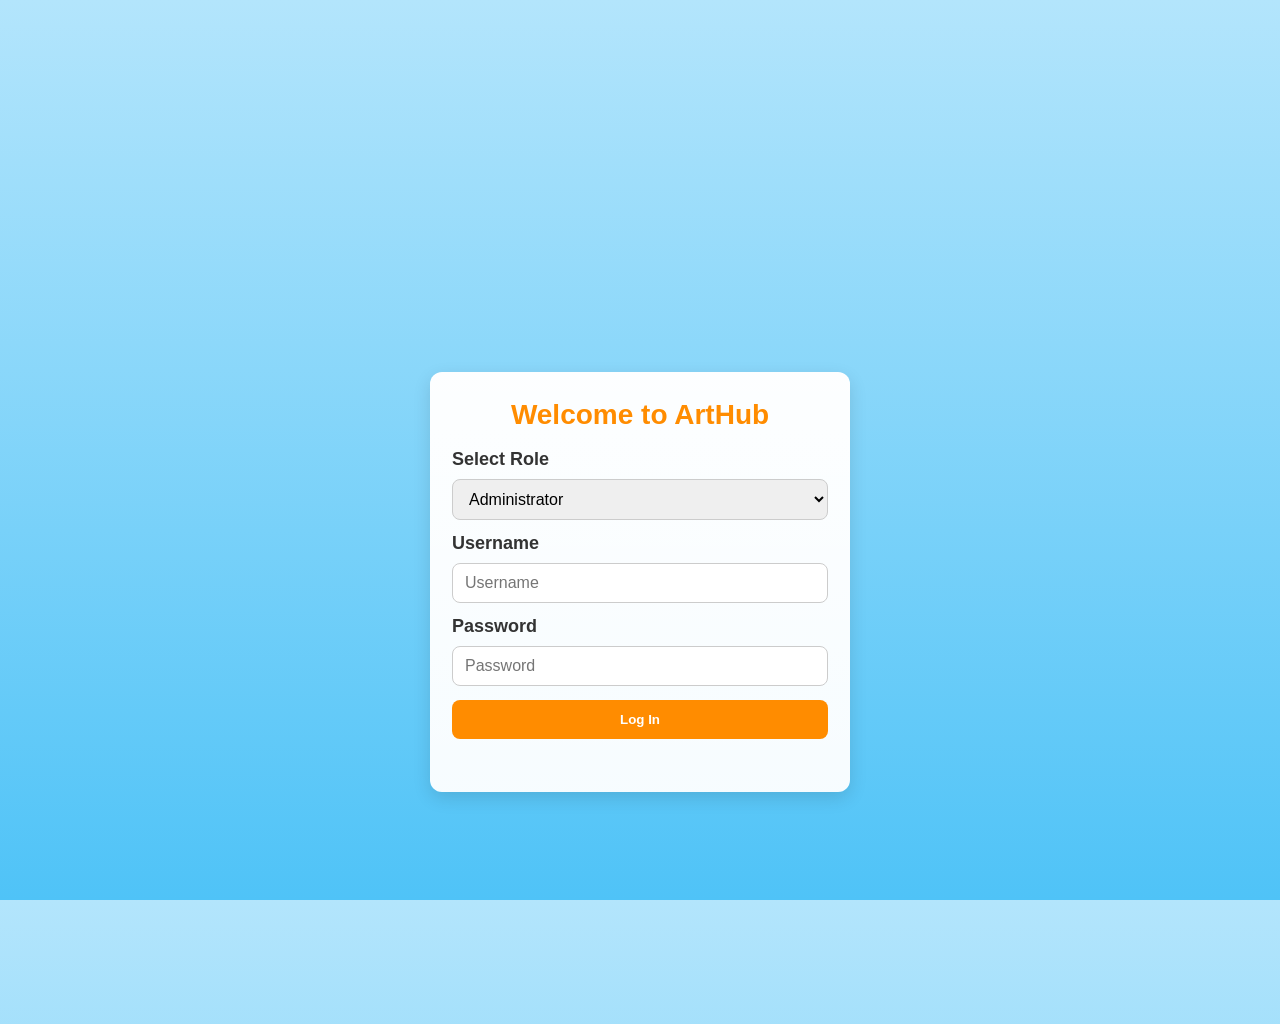
==== index.html @ e92079c1 "Add files via upload" ====
<!DOCTYPE html>
<html lang="en">
<head>
  <meta charset="utf-8" />
  <meta name="viewport" content="width=device-width, initial-scale=1" />
  <title>ArtHub</title>
  <style>
    :root{
      --primary-color: darkorange;
      --accent-color: #4fc3f7;
      --bg-top: #b3e5fc;
      --bg-bottom: #4fc3f7;
      --card-start: #e1f5fe;
      --card-end: #b3e5fc;
      --text-color: #333;
      --max-width: 1200px;
    }


    * { box-sizing: border-box; margin: 0; padding: 0; font-family: Arial, Helvetica, sans-serif; }
    html, body { height: 100%; }
    body {
      font-size: 18px;
      line-height: 1.5;
      color: var(--text-color);
      background: linear-gradient(to bottom, var(--bg-top), var(--bg-bottom));
      -webkit-font-smoothing: antialiased;
      -moz-osx-font-smoothing: grayscale;
      transition: background 0.25s ease;
      padding-top: 140px; 
    }

    .full-padding-wrapper {
      min-height: calc(100vh - 140px);
      width: 100vw;
      box-sizing: border-box;
      padding: 6vh 2vw;
      display: flex;
      justify-content: center;
      align-items: flex-start;
      overflow-x: hidden;
      margin: 0;
    }

    .container { width: 100%; max-width: none; margin: 0 auto; padding: 8px 6px; display:flex; flex-direction:column; gap:20px; }

    .top-navbar {
      position: fixed;
      top: 0;
      left: 0;
      width: 100%;
      background-color: #fff;
      display:flex;
      justify-content:space-between;
      align-items:center;
      padding:12px 24px;
      box-shadow: 0 2px 6px rgba(0,0,0,0.08);
      z-index: 1100;
    }
    .nav-left, .nav-right { display:flex; align-items:center; gap:18px; }
    .nav-left a, .nav-right button, .nav-right a {
      text-decoration:none;
      color: var(--text-color);
      font-weight:600;
      background:transparent;
      border:none;
      cursor:pointer;
    }
    .nav-center-badge {
      position:absolute;
      left:50%;
      transform: translateX(-50%);
      background-color: var(--primary-color);
      color:#fff;
      padding:8px 18px;
      border-radius:8px;
      font-weight:700;
      pointer-events:none;
      z-index:1110;
    }

    #loginPage { width:100%; min-height: calc(100vh - 140px); display:flex; justify-content:center; align-items:center; padding:20px; }
    #loginCard {
      width:100%; max-width:420px;
      background: linear-gradient(180deg, rgba(255,255,255,0.98), rgba(255,255,255,0.95));
      border-radius:12px; padding:22px; box-shadow: 0 6px 18px rgba(0,0,0,0.12);
      color: var(--text-color);
    }
    #loginCard h1 { font-size:28px; color:var(--primary-color); margin-bottom:10px; text-align:center; }
    #loginCard label { display:block; margin-top:10px; font-weight:600; }
    #loginCard input, #loginCard select {
      width:100%; padding:10px 12px; margin-top:6px; border-radius:8px; border:1px solid #ccc; font-size:16px;
    }
    #loginCard button {
      width:100%; margin-top:14px; padding:12px; background:var(--primary-color); color:#fff; border:none; border-radius:8px; font-weight:700; cursor:pointer;
    }
    #loginMessage { margin-top:10px; font-weight:600; text-align:center; min-height:1.2em; color:#b00020; }

    .card {
      background: linear-gradient(180deg, var(--card-start), var(--card-end));
      border-radius:10px; padding:18px; box-shadow: 0 4px 12px rgba(0,0,0,0.08);
      width: 100%;
      max-width: 100%;
    }
    .card h1, .card h2 { color: var(--primary-color); margin-bottom:10px; }
    .card img { width:100%; border-radius:8px; display:block; margin:10px 0; }

    .art-item { display:flex; gap:20px; align-items:flex-start; margin-bottom:24px; }
    .art-item img { width:250px; height:250px; object-fit:cover; border-radius:10px; }
    .art-description { flex:1; font-size:18px; }

    .responsive-gallery { display:flex; flex-wrap:wrap; gap:10px; justify-content:center; }
    .responsive-gallery img { width:200px; height:200px; object-fit:cover; border-radius:10px; }

    .art-feedback { margin-top:12px; text-align:left; }
    .feedback-buttons { display:flex; gap:10px; margin-bottom:10px; }
    .feedback-buttons button {
      padding:8px 12px; border-radius:8px; border:none; background:var(--primary-color); color:#fff; cursor:pointer; font-weight:700;
    }

    .comments-section { display:flex; flex-direction:column; gap:8px; margin-top:6px; }
    .comment-row { display:flex; gap:8px; align-items:center; flex-wrap:wrap; }
    .comment-row .comment-input { flex:1 1 320px; min-width:160px; padding:8px 10px; border-radius:6px; border:1px solid #ccc; font-size:16px; }
    .comment-row .add-comment-btn { flex:0 0 auto; padding:8px 12px; border-radius:6px; border:none; background:var(--primary-color); color:#fff; font-weight:700; cursor:pointer; height:40px; display:inline-flex; align-items:center; justify-content:center; }

    .comment-list { margin-top:6px; display:flex; flex-direction:column; gap:8px; list-style:none; padding-left:0; }

    .reply-list { margin-top:6px; margin-left:0; list-style:none; padding-left:0; display:flex; flex-direction:column; gap:6px; }

    .comment-container, .reply-container { background: rgba(255,255,255,0.95); padding:8px 10px; border-radius:8px; box-shadow:0 1px 3px rgba(0,0,0,0.04); display:flex; gap:8px; align-items:flex-start; justify-content:space-between; }
    .comment-container .meta, .reply-container .meta { color:#666; font-size:13px; margin-bottom:6px; display:block; }
    .comment-container .body, .reply-container .body { flex:1; word-break:break-word; }

    .reply-input-container { display:flex; gap:8px; margin-top:8px; align-items:center; }
    .reply-input-container input { flex:1; padding:8px 10px; border-radius:6px; border:1px solid #ccc; }
    .reply-input-container .post-reply-btn { padding:8px 10px; border-radius:6px; background:var(--primary-color); color:#fff; border:none; cursor:pointer; }

    .reply-container .reply-btn { display:none !important; }

    .comment-container { display:flex; flex-direction:column; align-items:flex-start; gap:6px; }
    .comment-container .body { margin:0; color:#222; }
    .comment-container .reply-btn { align-self:flex-start; margin-top:4px; padding:6px 10px; border-radius:6px; background:transparent; color:var(--primary-color); border:1px solid rgba(0,0,0,0.06); cursor:pointer; font-weight:600; }


    .art-description p { margin: 0 0 8px 0; color: #444; line-height: 1.45; }
    .art-desc-text { min-height: 6.5em;  display:block; }

    #searchResults { display:grid; grid-template-columns: repeat(auto-fill, minmax(180px, 1fr)); gap:12px; width:100%; margin-top:12px; }
    #searchResults .result-card { background:#fff; padding:8px; border-radius:8px; box-shadow:0 2px 8px rgba(0,0,0,0.06); text-align:center; }
    #searchResults .result-card img { width:100%; height:120px; object-fit:cover; border-radius:6px; display:block; margin-bottom:8px; }

    .modal { display:none; position:fixed; z-index:1200; left:0; top:0; width:100%; height:100%; background: rgba(0,0,0,0.6); justify-content:center; align-items:center; padding:20px; }
    .modal.open { display:flex; }
    .modal-content { width:100%; max-width:920px; max-height:90vh; border-radius:10px; overflow:auto; background:#fff; padding:18px; box-shadow:0 8px 30px rgba(0,0,0,0.2); }
    .modal-header { display:flex; gap:12px; align-items:center; justify-content:space-between; }
    .modal-close { background:transparent; border:none; font-size:20px; cursor:pointer; color:#666; }

    .drawer-btn { background: var(--primary-color); color:#fff; border:none; padding:10px 14px; border-radius:50px; cursor:pointer; font-size:16px; display:inline-flex; align-items:center; gap:8px; }
    .drawer { position:fixed; top:0; right:-320px; width:300px; height:100vh; background:#fff; box-shadow:-2px 0 12px rgba(0,0,0,0.12); padding:18px; transition:right 0.35s ease; z-index:1150; display:flex; flex-direction:column; gap:12px; }
    .drawer.open { right:0; }
    .drawer h3 { color:var(--primary-color); margin-bottom:6px; }
    .close-drawer { align-self:flex-end; background:transparent; border:none; font-size:20px; cursor:pointer; color:#666; }

    #artistOverlay { display:none; position:fixed; z-index:1190; left:0; top:0; width:100%; height:100%; background: rgba(0,0,0,0.6); justify-content:center; align-items:center; padding:20px; }
    #artistOverlay.open { display:flex; }
    #randomNames { background:#fff; padding:18px; border-radius:10px; width:100%; max-width:520px; max-height:80vh; overflow:auto; list-style:none; }
    #randomNames li { padding:8px 10px; border-radius:6px; cursor:pointer; margin-bottom:6px; border:1px solid #eee; display:flex; gap:10px; align-items:center; justify-content:space-between; }
    #randomNames li:hover { background:#f7f7f7; }
    #randomNames li .artist-name { color:var(--primary-color); font-weight:700; text-decoration:underline; cursor:pointer; background:transparent; border:none; padding:0; }

    #artistProfile { display:none; position:fixed; z-index:1210; left:0; top:0; width:100%; height:100%; background: rgba(0,0,0,0.6); justify-content:center; align-items:center; padding:20px; }
    #artistProfile.open { display:flex; }
    .artist-card { background:#fff; padding:18px; border-radius:10px; max-width:720px; width:100%; display:flex; gap:16px; align-items:flex-start; }
    .artist-card img { width:160px; height:160px; object-fit:cover; border-radius:8px; }
    .artist-info { flex:1; }
    .artist-info h3 { margin-bottom:6px; color:var(--primary-color); }
    .artist-info p { margin-bottom:6px; color:#444; }
    .artist-actions { margin-top:8px; display:flex; gap:8px; flex-wrap:wrap; }
    .artist-actions a { display:inline-block; padding:8px 12px; border-radius:8px; background:var(--primary-color); color:#fff; text-decoration:none; font-weight:700; }

    .sr-only { position:absolute; left:-10000px; top:auto; width:1px; height:1px; overflow:hidden; }

    #contact { display: block; max-width: 720px; margin: 18px auto; padding: 18px; background: linear-gradient(180deg, rgba(255,255,255,0.95), rgba(255,255,255,0.9)); border-radius: 10px; box-shadow: 0 6px 18px rgba(0,0,0,0.06); }
    #contact aside { padding: 6px 8px; }
    #contact h3 { color: var(--primary-color); margin-bottom: 10px; }
    #contact form input[type="text"], #contact form input[type="email"], #contact form textarea { width: 100%; padding: 10px 12px; border-radius: 8px; border: 1px solid #ccc; margin-bottom: 10px; font-size: 16px; resize: vertical; background: #fff; }
    #contact form textarea { min-height: 120px; }
    #contact form input:focus, #contact form textarea:focus { outline: none; border-color: var(--accent-color); box-shadow: 0 0 0 3px rgba(79,195,247,0.12); }
    #contact form button[type="submit"] { background: var(--primary-color); color: #fff; border: none; padding: 10px 14px; border-radius: 8px; cursor: pointer; font-weight: 700; }

    #postArtwork { margin-top: 20px; padding: 20px; background: linear-gradient(180deg, rgba(255,255,255,0.95), rgba(255,255,255,0.9)); border-radius: 12px; box-shadow: 0 4px 12px rgba(0,0,0,0.08); }
    #postArtwork h2 { color: var(--primary-color); margin-bottom: 12px; font-size: 22px; font-weight: 700; }
    #postForm { display: flex; flex-direction: column; gap: 14px; }
    #postForm label { font-weight: 600; color: var(--text-color); }
    #postForm input[type="text"], #postForm input[type="file"], #postForm textarea { width: 100%; padding: 10px 12px; border-radius: 8px; border: 1px solid #ccc; font-size: 16px; background: #fff; transition: border-color 0.2s ease, box-shadow 0.2s ease; }
    #postForm textarea { resize: vertical; min-height: 100px; }
    #postForm input:focus, #postForm textarea:focus { outline: none; border-color: var(--accent-color); box-shadow: 0 0 0 3px rgba(79,195,247,0.15); }
    #postForm button[type="submit"] { align-self: flex-start; background: var(--primary-color); color: #fff; border: none; padding: 10px 18px; border-radius: 8px; font-weight: 700; cursor: pointer; transition: background 0.2s ease; }
    #postForm button[type="submit"]:hover { background: #e69500; }

    .search-panel { display:flex; gap:16px; align-items:flex-start; margin-top:12px; flex-wrap:wrap; }
    .left-panel { flex: 0 0 320px; min-width:260px; background: linear-gradient(180deg,#fff,#f7fbff); padding:14px; border-radius:10px; box-shadow:0 4px 10px rgba(0,0,0,0.06); }
    .left-panel h2 { margin-bottom:8px; color:var(--primary-color); }
    .left-panel input[type="text"] { width:100%; padding:8px 10px; border-radius:6px; border:1px solid #ccc; margin-bottom:8px; }
    .left-panel button { width:100%; padding:10px; border-radius:8px; border:none; background:var(--primary-color); color:#fff; font-weight:700; cursor:pointer; }

    .right-panel { flex:1; min-width:260px; display:grid; grid-template-columns: repeat(auto-fill, minmax(220px, 1fr)); gap:12px; align-items:start; }
    .right-panel .card { background:#fff; padding:10px; border-radius:8px; box-shadow:0 2px 8px rgba(0,0,0,0.06); text-align:left; }
    .right-panel .card img { width:100%; height:160px; object-fit:cover; border-radius:6px; display:block; margin-bottom:8px; }
    .right-panel .title { font-weight:700; margin-bottom:6px; color:var(--text-color); }
    .right-panel .meta { color:#666; font-size:14px; margin-bottom:8px; }

    @media (max-width:900px){
      .art-item { flex-direction:column; align-items:center; }
      .art-item img { width:100%; height:auto; max-width:420px; }
      body { padding-top:160px; }
      .nav-center-badge { font-size:16px; padding:6px 12px; }
      .search-panel { flex-direction:column; }
      .left-panel { width:100%; }
      .full-padding-wrapper { padding: 6vh 3.5vw; min-height: calc(100vh - 160px); }
    }
    @media (max-width:520px){
      .comment-row { flex-direction: column; align-items: stretch; }
      .comment-row .add-comment-btn { width:100%; height:auto; padding:10px; }
      #postArtwork { padding: 16px; }
      #postForm button[type="submit"] { width:100%; justify-self:stretch; }
      .full-padding-wrapper { padding: 5vh 3vw; }
    }


    .inline-note { padding:8px 10px; border-radius:8px; background:#e8f7ff; color:#036; border:1px solid rgba(79,195,247,0.2); display:inline-block; margin-top:8px; }
  </style>
</head>
<body>


  <header class="top-navbar" role="banner" aria-label="Main navigation" style="display:none;">
    <nav class="nav-left" aria-label="Primary">
      <a href="#Home">Home</a>
      <a href="#Commissions">Commissions</a>
      <a href="#Arts">Arts</a>
      <a href="#contact">Contact</a>
    </nav>

    <div class="nav-center-badge" aria-hidden="true">ArtHUB</div>

    <div class="nav-right" aria-label="Actions">
      <button id="toggleApiSearchBtn" class="drawer-btn" aria-controls="searchModal">Search Paint</button>
      <button id="showArtistsBtn" class="drawer-btn" aria-controls="artistOverlay">Show Artists</button>
      <button id="openDrawerBtn" class="drawer-btn" aria-controls="sideDrawer">Account</button>
    </div>
  </header>

  <aside id="sideDrawer" class="drawer" aria-hidden="true" aria-label="Account drawer">
    <button class="close-drawer" id="closeDrawerBtn" aria-label="Close drawer">✕</button>
    <h3>Account</h3>
    <p id="drawerStatus">Not signed in</p>
    <button id="drawerLoginBtn" class="drawer-btn">Sign in</button>
    <hr />
  
  </aside>

  <div class="full-padding-wrapper edge-to-edge" id="fullPaddingWrapper">
    <main class="container" id="mainContent" role="main" aria-live="polite">


      <section id="loginPage" aria-labelledby="loginTitle">
        <div id="loginCard" class="card" role="region" aria-label="Login">
          <h1 id="loginTitle">Welcome to ArtHub</h1>

          <label for="roleSelect">Select Role</label>
          <select id="roleSelect" name="role" aria-label="Select role">
            <option value="administrator">Administrator</option>
            <option value="client">Client</option>
            <option value="artist">Artist</option>
          </select>

          <label for="usernameInput">Username</label>
          <input id="usernameInput" name="username" type="text" placeholder="Username" autocomplete="username" />

          <label for="passwordInput">Password</label>
          <input id="passwordInput" name="password" type="password" placeholder="Password" autocomplete="current-password" />

          <button id="loginBtn" type="button">Log In</button>
          <div id="loginMessage" role="status" aria-live="polite"></div>
        </div>
      </section>

    
      <section id="appContent" style="display:none; width:100%;">

        <section id="Home" class="card" aria-labelledby="homeHeading">
          <h2 id="homeHeading">ArtHUB</h2>
          <img src="assets/Star.jpg" alt="Starry artwork example" />
          <p><strong>Maligayang pagdating sa aming Pahina!</strong></p>
          <p>Ang aming layunin ay lumikha ng isang bukas at makulay na espasyo para sa lahat ng mahilig sa sining. Dito sa <strong>ArtHUB</strong>, hinihikayat namin ang bawat isa na magpahayag ng kanilang sarili sa pamamagitan ng sining—mula sa pagguhit, pagpipinta, digital art, hanggang sa iba’t ibang malikhaing anyo.</p>
          <p>Sumali na at maging kabahagi ng isang komunidad na tunay na nagpapahalaga sa sining at malikhaing pagpapahayag.</p>
        </section>

        <section id="Commissions" class="card" aria-labelledby="commHeading">
          <h1 id="commHeading">Selling, Commissions, and Bidding</h1>
          <p><strong>ArtHUB</strong> · <time datetime="2025-08-27">CREATE YOUR WORLD!</time></p>
          <p>In today’s creative world, artists have many opportunities to share their work beyond simple exhibitions. Selling artworks allows creators to earn directly from their passion, whether through physical galleries or online platforms.</p>
          <p>Commissions open another exciting door for artists. Clients can request personalized pieces that capture unique ideas, stories, or emotions.</p>
          <p>Art bidding provides a dynamic way of valuing creativity through auctions and competitive offers.</p>

          <div class="responsive-gallery" aria-hidden="false">
            <img src="assets/Ian (Cat Incident).jpg" alt="Art sale example" />
            <img src="assets/Beauty.jpg" alt="Commission example" />
            <img src="assets/Portrait.jpg" alt="Bidding example" />
          </div>

          <div id="postArtwork">
            <h2>Post Your Artwork</h2>
            <form id="postForm" enctype="multipart/form-data" novalidate>
              <label for="artTitle">Title of Artwork</label>
              <input id="artTitle" name="artTitle" type="text" placeholder="Title of Artwork" required />

              <label for="artImage">Upload Image</label>
              <input id="artImage" name="artImage" type="file" accept="image/*" required />

              <label for="artDescription">Description (optional)</label>
              <textarea id="artDescription" name="artDescription" rows="4" placeholder="Description (optional)"></textarea>

              <button type="submit">Post</button>
              <div id="postNote" aria-live="polite"></div>
            </form>
          </div>
        </section>

                 <section class="card" id="Arts">
        <h2>Types of Art</h2>

        <div class="art-item">
          <img src="assets/Charcoal.jpg" alt="Charcoal Drawing" />
          <div class="art-description">
            <h3>Charcoal Drawing</h3>
            <p>Charcoal drawing is one of the most expressive and versatile forms of art. It allows artists to create deep shadows, bold lines, and soft shading with ease. By using different types of charcoal such as vine or compressed sticks, you can experiment with textures and tones that bring a drawing to life.</p>
            <p>To start, lightly sketch your outline with a pencil before applying charcoal. Smudging with fingers or blending stumps helps in achieving gradients and realistic effects. Erasers also play a vital role in creating highlights and refining details within the piece.</p>
            <p>Mastering charcoal requires patience and control, but it is an excellent medium for capturing emotions, portraits, and dramatic compositions. It is often chosen by beginners and professionals alike for its ability to produce striking contrasts and quick results.</p>
            <div class="art-feedback">
              <div class="feedback-buttons">
                <button class="like-btn">👍 Like <span class="like-count">0</span></button>
                <button class="dislike-btn">👎 Dislike <span class="dislike-count">0</span></button>
              </div>

              <div class="comments-section">
                <div class="comment-row">
                  <label for="comment-charcoal" class="sr-only">Add a comment</label>
                  <input id="comment-charcoal" class="comment-input" type="text" placeholder="Add a comment..." />
                  <button class="add-comment-btn" type="button">Post</button>
                </div>
                <ul class="comment-list" aria-live="polite"></ul>
              </div>
            </div>
          </div>
        </div>

        <div class="art-item">
          <img src="assets/Colored.jpg" alt="Color Pencil Drawing" />
          <div class="art-description">
            <h3>Color Pencil Drawing</h3>
            <p>Color pencil art is widely appreciated for its vibrant tones and precision. With layering techniques, artists can achieve realistic shading, smooth gradients, and detailed textures. High-quality colored pencils allow for richer pigmentation and blending.</p>
            <p>To begin, start with light layers of color and gradually build them up. Pressing harder with the pencil produces darker tones, while lighter strokes add subtlety. Blending tools or even tissue paper can be used to merge colors seamlessly.</p>
            <p>This medium is ideal for beginners because it is clean, portable, and easy to control. Whether used for portraits, landscapes, or imaginative works, colored pencils offer endless possibilities for creative expression.</p>
              <div class="art-feedback">
                <div class="feedback-buttons">
                  <button class="like-btn">👍 Like <span class="like-count">0</span></button>
                  <button class="dislike-btn">👎 Dislike <span class="dislike-count">0</span></button>
                </div>

                <div class="comments-section">
                  <div class="comment-row">
                    <input class="comment-input" type="text" placeholder="Add a comment..." />
                    <button class="add-comment-btn" type="button">Post</button>
                  </div>
                  <ul class="comment-list" aria-live="polite"></ul>
                </div>
              </div>
            </div>
          </div>

        <div class="art-item">
          <img src="assets/Oil Painting.jpg" alt="Painting Example" />
          <div class="art-description">
            <h3>Painting (Oil / Acrylic / Watercolor)</h3>
            <p>Painting is one of the oldest and most dynamic forms of art, ranging from classical oil paintings to modern acrylics and watercolors. Each medium offers unique qualities—oils provide depth and blending time, acrylics dry quickly and allow layering, while watercolors create soft and translucent effects.</p>
            <p>The process usually begins with preparing a canvas or paper and sketching a light outline. Artists then apply layers of paint using brushes, palette knives, or even unconventional tools to achieve their desired textures and styles.</p>
            <p>Painting encourages experimentation and creativity, making it an essential practice for both beginners and experienced artists. It is a timeless way to express ideas, emotions, and beauty through vibrant colors and brushstrokes.</p>
              <div class="art-feedback">
                <div class="feedback-buttons">
                  <button class="like-btn">👍 Like <span class="like-count">0</span></button>
                  <button class="dislike-btn">👎 Dislike <span class="dislike-count">0</span></button>
                </div>

                <div class="comments-section">
                  <div class="comment-row">
                    <input class="comment-input" type="text" placeholder="Add a comment..." />
                    <button class="add-comment-btn" type="button">Post</button>
                  </div>
                  <ul class="comment-list" aria-live="polite"></ul>
                </div>
              </div>
            </div>
          </div>

        <div class="art-item">
          <img src="assets/Graphite.jpg" alt="Graphite Drawing" />
          <div class="art-description">
            <h3>Graphite Drawing</h3>
            <p>Graphite drawing is a classic and widely practiced art form, often associated with sketching and detailed studies. It is flexible, allowing artists to create fine lines, soft shading, and intricate textures using pencils of varying hardness.</p>
            <p>To start, select the right grade of graphite pencil—softer pencils (B) are darker and great for shading, while harder pencils (H) are lighter and useful for fine details. Blending stumps or tissues help smooth out the shading for realistic effects.</p>
            <p>This medium is beginner-friendly yet sophisticated enough for advanced artworks. Graphite drawing is perfect for practice, learning proportions, and developing precision, making it a foundation for many aspiring artists.</p>
              <div class="art-feedback">
                <div class="feedback-buttons">
                  <button class="like-btn">👍 Like <span class="like-count">0</span></button>
                  <button class="dislike-btn">👎 Dislike <span class="dislike-count">0</span></button>
                </div>

                <div class="comments-section">
                  <div class="comment-row">
                    <input class="comment-input" type="text" placeholder="Add a comment..." />
                    <button class="add-comment-btn" type="button">Post</button>
                  </div>
                  <ul class="comment-list" aria-live="polite"></ul>
                </div>
              </div>
            </div>
          </div>

        <div class="art-item">
          <img src="assets/Pointillism.jpg" alt="Pointillism" />
          <div class="art-description">
            <h3>Pointillism</h3>
            <p>Pointillism is a painting technique that uses tiny dots of color placed closely together to form an image. When viewed from a distance, the dots blend visually to create vibrant scenes.</p>
            <p>This technique, pioneered by Georges Seurat, emphasizes precision and patience. Artists use small brushstrokes or pen points to build texture, color depth, and light.</p>
            <p>It is a rewarding style that teaches patience and a deeper understanding of color theory and optical mixing.</p>
              <div class="art-feedback">
                <div class="feedback-buttons">
                  <button class="like-btn">👍 Like <span class="like-count">0</span></button>
                  <button class="dislike-btn">👎 Dislike <span class="dislike-count">0</span></button>
                </div>

                <div class="comments-section">
                  <div class="comment-row">
                    <input class="comment-input" type="text" placeholder="Add a comment..." />
                    <button class="add-comment-btn" type="button">Post</button>
                  </div>
                  <ul class="comment-list" aria-live="polite"></ul>
                </div>
              </div>
            </div>
          </div>

        <div class="art-item">
          <img src="assets/Impressionism.jpg" alt="Impressionism" />
          <div class="art-description">
            <h3>Impressionism</h3>
            <p>Impressionism focuses on capturing the fleeting effects of light and color in a scene rather than precise detail. Artists use loose brushwork and vibrant palettes.</p>
            <p>It emerged in 19th-century France and revolutionized art by emphasizing mood and atmosphere over realism.</p>
            <p>This style is perfect for experimenting with lighting, seasons, and spontaneous outdoor painting.</p>
              <div class="art-feedback">
                <div class="feedback-buttons">
                  <button class="like-btn">👍 Like <span class="like-count">0</span></button>
                  <button class="dislike-btn">👎 Dislike <span class="dislike-count">0</span></button>
                </div>

                <div class="comments-section">
                  <div class="comment-row">
                    <input class="comment-input" type="text" placeholder="Add a comment..." />
                    <button class="add-comment-btn" type="button">Post</button>
                  </div>
                  <ul class="comment-list" aria-live="polite"></ul>
                </div>
              </div>
            </div>
          </div>

        <div class="art-item">
          <img src="assets/Abstract.jpg" alt="Abstract Art" />
          <div class="art-description">
            <h3>Abstract Art</h3>
            <p>Abstract art breaks away from realistic representation and uses shapes, colors, and forms to express emotions or ideas.</p>
            <p>It allows complete creative freedom and encourages viewers to interpret the artwork in their own way.</p>
            <p>This style is ideal for exploring pure expression and emotion without the constraints of realism.</p>
              <div class="art-feedback">
                <div class="feedback-buttons">
                  <button class="like-btn">👍 Like <span class="like-count">0</span></button>
                  <button class="dislike-btn">👎 Dislike <span class="dislike-count">0</span></button>
                </div>

                <div class="comments-section">
                  <div class="comment-row">
                    <input class="comment-input" type="text" placeholder="Add a comment..." />
                    <button class="add-comment-btn" type="button">Post</button>
                  </div>
                  <ul class="comment-list" aria-live="polite"></ul>
                </div>
              </div>
            </div>
          </div>

        <div class="art-item">
          <img src="assets/Cubism.jpg" alt="Cubism" />
          <div class="art-description">
            <h3>Cubism</h3>
            <p>Cubism deconstructs subjects into geometric shapes and reassembles them in abstract compositions.</p>
            <p>Founded by Pablo Picasso and Georges Braque, it emphasizes multiple perspectives in one artwork.</p>
            <p>This approach challenges traditional viewpoints and inspires innovative thinking.</p>
              <div class="art-feedback">
                <div class="feedback-buttons">
                  <button class="like-btn">👍 Like <span class="like-count">0</span></button>
                  <button class="dislike-btn">👎 Dislike <span class="dislike-count">0</span></button>
                </div>

                <div class="comments-section">
                  <div class="comment-row">
                    <input class="comment-input" type="text" placeholder="Add a comment..." />
                    <button class="add-comment-btn" type="button">Post</button>
                  </div>
                  <ul class="comment-list" aria-live="polite"></ul>
                </div>
              </div>
            </div>
          </div>

        <div class="art-item">
          <img src="assets/Surrealism.jpg" alt="Surrealism" />
          <div class="art-description">
            <h3>Surrealism</h3>
            <p>Surrealism blends dreamlike imagery with reality, often producing strange or fantastical scenes.</p>
            <p>Inspired by the subconscious, it allows artists to express thoughts beyond rational understanding.</p>
            <p>It’s ideal for storytelling and imaginative concept exploration.</p>
              <div class="art-feedback">
                <div class="feedback-buttons">
                  <button class="like-btn">👍 Like <span class="like-count">0</span></button>
                  <button class="dislike-btn">👎 Dislike <span class="dislike-count">0</span></button>
                </div>

                <div class="comments-section">
                  <div class="comment-row">
                    <input class="comment-input" type="text" placeholder="Add a comment..." />
                    <button class="add-comment-btn" type="button">Post</button>
                  </div>
                  <ul class="comment-list" aria-live="polite"></ul>
                </div>
              </div>
            </div>
          </div>

        <div class="art-item">
          <img src="assets/Digital.jpg" alt="Digital Art" />
          <div class="art-description">
            <h3>Digital Art</h3>
            <p>Digital art uses software and digital tools to create illustrations, paintings, and designs.</p>
            <p>It offers limitless possibilities for editing, layering, and experimentation.</p>
            <p>Perfect for modern artists exploring animation, concept art, and visual media.</p>
              <div class="art-feedback">
                <div class="feedback-buttons">
                  <button class="like-btn">👍 Like <span class="like-count">0</span></button>
                  <button class="dislike-btn">👎 Dislike <span class="dislike-count">0</span></button>
                </div>

                <div class="comments-section">
                  <div class="comment-row">
                    <input class="comment-input" type="text" placeholder="Add a comment..." />
                    <button class="add-comment-btn" type="button">Post</button>
                  </div>
                  <ul class="comment-list" aria-live="polite"></ul>
                </div>
              </div>
            </div>
          </div>

        <div class="art-item">
          <img src="assets/Mixed.jpg" alt="Mixed Media" />
          <div class="art-description">
            <h3>Mixed Media</h3>
            <p>Mixed media combines multiple art forms, such as painting, collage, and drawing, into one piece.</p>
            <p>It allows for creative freedom and texture exploration, often producing unique results.</p>
            <p>This style encourages experimentation with unconventional materials.</p>
              <div class="art-feedback">
                <div class="feedback-buttons">
                  <button class="like-btn">👍 Like <span class="like-count">0</span></button>
                  <button class="dislike-btn">👎 Dislike <span class="dislike-count">0</span></button>
                </div>

                <div class="comments-section">
                  <div class="comment-row">
                    <input class="comment-input" type="text" placeholder="Add a comment..." />
                    <button class="add-comment-btn" type="button">Post</button>
                  </div>
                  <ul class="comment-list" aria-live="polite"></ul>
                </div>
              </div>
            </div>
          </div>

        <div class="art-item">
          <img src="assets/Graffiti.jpg" alt="Graffiti Art" />
          <div class="art-description">
            <h3>Graffiti Art</h3>
            <p>Graffiti art transforms public spaces into vibrant canvases using spray paint and bold designs.</p>
            <p>It often carries social or political messages and emphasizes self-expression.</p>
            <p>This style blends art with activism and community engagement.</p>
              <div class="art-feedback">
                <div class="feedback-buttons">
                  <button class="like-btn">👍 Like <span class="like-count">0</span></button>
                  <button class="dislike-btn">👎 Dislike <span class="dislike-count">0</span></button>
                </div>

                <div class="comments-section">
                  <div class="comment-row">
                    <input class="comment-input" type="text" placeholder="Add a comment..." />
                    <button class="add-comment-btn" type="button">Post</button>
                  </div>
                  <ul class="comment-list" aria-live="polite"></ul>
                </div>
              </div>
            </div>
          </div>

        <div class="art-item">
          <img src="assets/Collage.jpg" alt="Collage Art" />
          <div class="art-description">
            <h3>Collage Art</h3>
            <p>Collage art involves assembling different materials like paper, photos, and fabric into a single artwork.</p>
            <p>It creates new narratives by combining diverse elements into cohesive compositions.</p>
            <p>This style encourages recycling materials into meaningful stories.</p>
              <div class="art-feedback">
                <div class="feedback-buttons">
                  <button class="like-btn">👍 Like <span class="like-count">0</span></button>
                  <button class="dislike-btn">👎 Dislike <span class="dislike-count">0</span></button>
                </div>

                <div class="comments-section">
                  <div class="comment-row">
                    <input class="comment-input" type="text" placeholder="Add a comment..." />
                    <button class="add-comment-btn" type="button">Post</button>
                  </div>
                  <ul class="comment-list" aria-live="polite"></ul>
                </div>
              </div>
            </div>
          </div>

        <div class="art-item">
          <img src="assets/Line Art.jpg" alt="Line Art" />
          <div class="art-description">
            <h3>Line Art</h3>
            <p>Line art uses simple lines without shading or color to define form and structure.</p>
            <p>It highlights composition, proportion, and movement in its purest form.</p>
            <p>This minimalist style is excellent for developing drawing fundamentals.</p>
              <div class="art-feedback">
                <div class="feedback-buttons">
                  <button class="like-btn">👍 Like <span class="like-count">0</span></button>
                  <button class="dislike-btn">👎 Dislike <span class="dislike-count">0</span></button>
                </div>

                <div class="comments-section">
                  <div class="comment-row">
                    <input class="comment-input" type="text" placeholder="Add a comment..." />
                    <button class="add-comment-btn" type="button">Post</button>
                  </div>
                  <ul class="comment-list" aria-live="polite"></ul>
                </div>
              </div>
            </div>
          </div>

        <div class="art-item">
          <img src="assets/Pop Art.jpg" alt="Pop Art" />
          <div class="art-description">
            <h3>Pop Art</h3>
            <p>Pop Art celebrates popular culture with bold colors and imagery from advertising, comics, and media.</p>
            <p>It challenges traditional fine art by blending high and low culture.</p>
            <p>This playful style is eye-catching and impactful.</p>
              <div class="art-feedback">
                <div class="feedback-buttons">
                  <button class="like-btn">👍 Like <span class="like-count">0</span></button>
                  <button class="dislike-btn">👎 Dislike <span class="dislike-count">0</span></button>
                </div>

                <div class="comments-section">
                  <div class="comment-row">
                    <input class="comment-input" type="text" placeholder="Add a comment..." />
                    <button class="add-comment-btn" type="button">Post</button>
                  </div>
                  <ul class="comment-list" aria-live="polite"></ul>
                </div>
              </div>
            </div>
          </div>
      </section>

        <section id="contact" aria-labelledby="contactHeading">
          <div id="contact" class="card" role="region" aria-label="Contact">
            <h3 id="contactHeading">Contact Us</h3>
            <aside>
              <form id="contactForm">
                <input id="contactName" type="text" placeholder="Your name" />
                <input id="contactEmail" type="email" placeholder="Your email" />
                <textarea id="contactMessage" placeholder="Message"></textarea>
                <button type="submit">Send</button>
                <div id="contactNote" aria-live="polite"></div>
              </form>
            </aside>
          </div>
        </section>

      </section>

    </main>
  </div>


  <div id="artistOverlay" aria-hidden="true">
    <ul id="randomNames"></ul>
  </div>

  <div id="artistProfile" aria-hidden="true" role="dialog" aria-label="Artist profile">
    <div class="artist-card" role="document">
      <img id="artistProfileImg" src="" alt="Artist image" />
      <div class="artist-info">
        <h3 id="artistProfileName"></h3>
        <p id="artistProfileAge"></p>
        <p id="artistProfileAddress"></p>
        <p id="artistProfileEmail"></p>
        <div class="artist-actions">
          <a id="artistProfileFb" href="#" target="_blank" rel="noopener noreferrer">Facebook</a>
          <button id="closeArtistProfile" class="drawer-btn" style="background:#666;">Close</button>
        </div>
      </div>
    </div>
  </div>


  <div id="paintingModal" class="modal" aria-hidden="true" role="dialog" aria-label="Painting details">
    <div class="modal-content" role="document">
      <div class="modal-header">
        <div style="flex:1;">
          <h2 id="paintingTitle" style="color:var(--primary-color); margin-bottom:8px;"></h2>
          <p id="paintingDesc" style="color:#444; line-height:1.45;"></p>
        </div>
        <div style="display:flex; gap:8px; align-items:center;">
          <button id="paintingMoreInfo" class="drawer-btn" style="padding:8px 12px;">More Info</button>
          <button id="closePaintingModal" class="modal-close" aria-label="Close painting">✕</button>
        </div>
      </div>
    </div>
  </div>


  <div id="searchModal" class="modal" aria-hidden="true" role="dialog" aria-label="Search Paintings">
    <div class="modal-content" role="document">
      <div class="modal-header">
        <div style="flex:1;">
          <label for="searchInput" style="font-weight:700;color:var(--primary-color);display:block;margin-bottom:6px;">Search Paintings (Art Institute of Chicago)</label>
          <div style="display:flex;gap:8px;">
            <input id="searchInput" type="text" placeholder="Search by title or description" style="flex:1;padding:10px;border-radius:8px;border:1px solid #ccc;font-size:16px;" />
            <button id="searchBtn" class="drawer-btn" style="padding:10px 14px;">Search</button>
          </div>
        </div>
        <button id="closeSearchModal" class="modal-close" aria-label="Close search">✕</button>
      </div>

      <div id="searchResults" aria-live="polite" style="margin-top:12px;"></div>
    </div>
  </div>


  <div id="apiSearchContainer" style="display:none; position:fixed; right:18px; bottom:18px; z-index:1300; max-width:360px;"></div>


  <script>
  document.addEventListener('DOMContentLoaded', () => {
  
    const artists = [
      { name: "Nepthali", age: 22, address: "Cagayan De Oro City", fb: "https://web.facebook.com/photo/?fbid=9541345695877917&set=a.433257306686847t", email: "anepthaliaya@gmail.com", image: "assets/neptali.jpg" },
      { name: "Den Art", age: 28, address: "Parang, Maguindanao", fb: "https://web.facebook.com/photo/?fbid=122145668840398639&set=a.122104581302398639&__tn__=%3C", email: "Artden@gmail.com", image: "assets/den.jpg" },
      { name: "Myco Lava", age: 25, address: "Pagbilao, Quezon", fb: "https://web.facebook.com/myko.lava?__tn__=%3C", email: "MycoLava@gmail.com", image: "assets/myko.jpg" },
      { name: "Guhit Rhenz", age: 30, address: "San Jose Delmonte, Bulacan", fb: "https://web.facebook.com/guhitrhenzofficial", email: "GuhitRhenz@gmail.com", image: "assets/rhenz.jpg" },
      { name: "Thirdy Arts", age: 21, address: "Pagbilao, Quezon", fb: "https://web.facebook.com/photo/?fbid=1809935503263437&set=a.108949026695435&__tn__=%3Ck", email: "dalugollln2gmail.com", image: "assets/thiirdy.jpg" },
      { name: "Vermont", age: 24, address: "Lucena City", fb: "https://web.facebook.com/photo/?fbid=1223192245505443&set=a.892869028537768", email: "vermont@gmail.com", image: "assets/vernmot.jpg" },
      { name: "Joan", age: 26, address: "Pagbilao, Quezon", fb: "https://web.facebook.com/joann.callos.90?__tn__=%3C", email: "joan@gmail.com", image: "assets/joan.jpg" },
      { name: "Jerome Berredo", age: 29, address: "Taytay, Rizal", fb: "https://web.facebook.com/jheromebarredo16?__tn__=%3C", email: "jerome@gmail.com", image: "assets/jerome.jpg" },
      { name: "Chaboy Dela Cruz", age: 23, address: "Taytay, Rizal", fb: "https://web.facebook.com/chaboy.dela.cruz.2024?__tn__=%3C", email: "ChabotDelaCruz@gmail.com", image: "assets/chaboy.jpg" },
      { name: "Ser Je Art", age: 31, address: "Tayabas City", fb: "https://web.facebook.com/profile.php?id=61561204592595", email: "serjearts@gmail.com", image: "assets/serje.jpg" }
    ];


    const topNavbar = document.querySelector('.top-navbar');
    const loginPage = document.getElementById('loginPage');
    const appContent = document.getElementById('appContent');
    const loginBtn = document.getElementById('loginBtn');
    const loginMessage = document.getElementById('loginMessage');
    const usernameInput = document.getElementById('usernameInput');
    const passwordInput = document.getElementById('passwordInput');
    const drawer = document.getElementById('sideDrawer');
    const openDrawerBtn = document.getElementById('openDrawerBtn');
    const closeDrawerBtn = document.getElementById('closeDrawerBtn');
    const drawerLoginBtn = document.getElementById('drawerLoginBtn');
    const drawerStatus = document.getElementById('drawerStatus');
    const showArtistsBtn = document.getElementById('showArtistsBtn');
    const artistOverlay = document.getElementById('artistOverlay');
    const randomNames = document.getElementById('randomNames');
    const artistProfile = document.getElementById('artistProfile');
    const artistProfileImg = document.getElementById('artistProfileImg');
    const artistProfileName = document.getElementById('artistProfileName');
    const artistProfileAge = document.getElementById('artistProfileAge');
    const artistProfileAddress = document.getElementById('artistProfileAddress');
    const artistProfileEmail = document.getElementById('artistProfileEmail');
    const artistProfileFb = document.getElementById('artistProfileFb');
    const closeArtistProfile = document.getElementById('closeArtistProfile');

    const toggleApiSearchBtn = document.getElementById('toggleApiSearchBtn');
    const searchModal = document.getElementById('searchModal');
    const closeSearchModal = document.getElementById('closeSearchModal');
    const searchBtn = document.getElementById('searchBtn');
    const searchInput = document.getElementById('searchInput');
    const searchResults = document.getElementById('searchResults');

    const paintingModal = document.getElementById('paintingModal');
    const paintingTitle = document.getElementById('paintingTitle');
    const paintingDesc = document.getElementById('paintingDesc');
    const paintingMoreInfo = document.getElementById('paintingMoreInfo');
    const closePaintingModal = document.getElementById('closePaintingModal');

    const postForm = document.getElementById('postForm');
    const postNote = document.getElementById('postNote');
    const artsSection = document.getElementById('Arts');

    const contactForm = document.getElementById('contactForm');
    const contactNote = document.getElementById('contactNote');


    let signedInUser = null;
    let lastPaintingMoreInfoUrl = null;


    function showNavbarAndApp(username) {
      topNavbar.style.display = 'flex';
      loginPage.style.display = 'none';
      appContent.style.display = 'block';
      drawerStatus.textContent = `Signed in as ${username}`;
      drawerLoginBtn.textContent = 'Sign out';
      signedInUser = username;
      loginMessage.textContent = '';
    }

    function showLoginPage(message) {
      topNavbar.style.display = 'none';
      loginPage.style.display = 'flex';
      appContent.style.display = 'none';
      drawerStatus.textContent = 'Not signed in';
      drawerLoginBtn.textContent = 'Sign in';
      signedInUser = null;
      if (message) {
        loginMessage.textContent = message;
      } else {
        loginMessage.textContent = '';
      }
    }

    function openDrawer() {
      drawer.classList.add('open');
      drawer.setAttribute('aria-hidden', 'false');
    }
    function closeDrawer() {
      drawer.classList.remove('open');
      drawer.setAttribute('aria-hidden', 'true');
    }

    function openArtistOverlay() {
   
      randomNames.innerHTML = '';
      artists.forEach((a, idx) => {
        const li = document.createElement('li');
        li.innerHTML = `<span style="display:flex;gap:10px;align-items:center;">
                          <img src="${a.image}" alt="${a.name}" style="width:48px;height:48px;object-fit:cover;border-radius:6px;">
                          <strong class="artist-name" data-idx="${idx}">${a.name}</strong>
                        </span>
                        <span style="font-size:13px;color:#666;">${a.address}</span>`;
        randomNames.appendChild(li);
      });
      artistOverlay.classList.add('open');
      artistOverlay.setAttribute('aria-hidden', 'false');
    }
    function closeArtistOverlay() {
      artistOverlay.classList.remove('open');
      artistOverlay.setAttribute('aria-hidden', 'true');
    }

    function openArtistProfile(index) {
      const a = artists[index];
      if (!a) return;
      artistProfileImg.src = a.image;
      artistProfileName.textContent = a.name;
      artistProfileAge.textContent = `Age: ${a.age}`;
      artistProfileAddress.textContent = `Address: ${a.address}`;
      artistProfileEmail.textContent = `Email: ${a.email}`;
      artistProfileFb.href = a.fb || '#';
      artistProfile.classList.add('open');
      artistProfile.setAttribute('aria-hidden', 'false');
    }
    function closeArtistProfileModal() {
      artistProfile.classList.remove('open');
      artistProfile.setAttribute('aria-hidden', 'true');
    }

    function openSearchModal() {
      searchModal.classList.add('open');
      searchModal.setAttribute('aria-hidden', 'false');
      searchInput.focus();
    }
    function closeSearchModalFn() {
      searchModal.classList.remove('open');
      searchModal.setAttribute('aria-hidden', 'true');
      searchResults.innerHTML = '';
      searchInput.value = '';
    }

    function openPaintingModal(title, desc, moreInfoUrl) {
      paintingTitle.textContent = title || 'Untitled';
      paintingDesc.textContent = desc || 'No description available.';
      lastPaintingMoreInfoUrl = moreInfoUrl || null;
      paintingModal.classList.add('open');
      paintingModal.setAttribute('aria-hidden', 'false');
    }
    function closePaintingModalFn() {
      paintingModal.classList.remove('open');
      paintingModal.setAttribute('aria-hidden', 'true');
      lastPaintingMoreInfoUrl = null;
    }


    loginBtn.addEventListener('click', () => {
      const username = usernameInput.value.trim();
      const password = passwordInput.value.trim();
      if (!username || !password) {
        loginMessage.textContent = 'Please enter username and password.';
        return;
      }

      showNavbarAndApp(username);
    });

    openDrawerBtn.addEventListener('click', openDrawer);
    closeDrawerBtn.addEventListener('click', closeDrawer);


    drawerLoginBtn.addEventListener('click', () => {
      if (signedInUser) {

        closeDrawer();
        showLoginPage('You have logged out.');
      } else {

        closeDrawer();
        showLoginPage();

        setTimeout(() => usernameInput.focus(), 120);
      }
    });


    showArtistsBtn.addEventListener('click', () => {
      openArtistOverlay();
    });

    randomNames.addEventListener('click', (e) => {
      const target = e.target.closest('.artist-name');
      if (!target) return;
      const idx = Number(target.dataset.idx);
      closeArtistOverlay();
      openArtistProfile(idx);
    });


    artistOverlay.addEventListener('click', (e) => {
      if (e.target === artistOverlay) closeArtistOverlay();
    });

    closeArtistProfile.addEventListener('click', closeArtistProfileModal);
    artistProfile.addEventListener('click', (e) => {
      if (e.target === artistProfile) closeArtistProfileModal();
    });


    contactForm.addEventListener('submit', (e) => {
      e.preventDefault();
      const name = document.getElementById('contactName').value.trim();
      const email = document.getElementById('contactEmail').value.trim();
      const message = document.getElementById('contactMessage').value.trim();
      if (!name || !email || !message) {
        contactNote.innerHTML = '<span class="inline-note" style="background:#fff4e5;color:#7a4b00;border-color:rgba(255,165,0,0.15);">Please fill all fields before sending.</span>';
        return;
      }

      contactNote.innerHTML = '<span class="inline-note">Message sent. Thank you — we will get back to you soon.</span>';
      contactForm.reset();
      setTimeout(() => contactNote.innerHTML = '', 5000);
    });


    postForm.addEventListener('submit', (e) => {
      e.preventDefault();
      const title = document.getElementById('artTitle').value.trim();
      const imageInput = document.getElementById('artImage');
      const desc = document.getElementById('artDescription').value.trim();
      if (!title || !imageInput.files || imageInput.files.length === 0) {
        postNote.innerHTML = '<span class="inline-note" style="background:#fff4e5;color:#7a4b00;border-color:rgba(255,165,0,0.15);">Please provide a title and an image.</span>';
        return;
      }


      const file = imageInput.files[0];
      const reader = new FileReader();
      reader.onload = function(ev) {
        const imgSrc = ev.target.result;

        const wrapper = document.createElement('div');
        wrapper.className = 'art-item';
        wrapper.innerHTML = `
          <img src="${imgSrc}" alt="${escapeHtml(title)}" />
          <div class="art-description">
            <h3>${escapeHtml(title)}</h3>
            <p class="art-desc-text">${escapeHtml(desc || 'No description provided.')}</p>
            <div class="art-feedback">
              <div class="feedback-buttons">
                <button class="like-btn">👍 Like <span class="like-count">0</span></button>
                <button class="dislike-btn">👎 Dislike <span class="dislike-count">0</span></button>
              </div>
              <div class="comments-section">
                <div class="comment-row">
                  <input class="comment-input" type="text" placeholder="Add a comment..." />
                  <button class="add-comment-btn" type="button">Post</button>
                </div>
                <ul class="comment-list" aria-live="polite"></ul>
              </div>
            </div>
          </div>
        `;

        const artsContainer = document.getElementById('Arts');
        artsContainer.appendChild(wrapper);

        attachFeedbackHandlers(wrapper);
        postNote.innerHTML = '<span class="inline-note">Artwork posted successfully.</span>';
        postForm.reset();
        setTimeout(() => postNote.innerHTML = '', 4000);
      };
      reader.readAsDataURL(file);
    });

    function attachFeedbackHandlers(root) {

      const likeBtn = root.querySelector('.like-btn');
      const dislikeBtn = root.querySelector('.dislike-btn');
      const likeCountEl = root.querySelector('.like-count');
      const dislikeCountEl = root.querySelector('.dislike-count');

      if (likeBtn) {
        likeBtn.addEventListener('click', () => {
          const n = Number(likeCountEl.textContent || 0) + 1;
          likeCountEl.textContent = n;
        });
      }
      if (dislikeBtn) {
        dislikeBtn.addEventListener('click', () => {
          const n = Number(dislikeCountEl.textContent || 0) + 1;
          dislikeCountEl.textContent = n;
        });
      }

      // comments
      const addCommentBtn = root.querySelector('.add-comment-btn');
      const commentInput = root.querySelector('.comment-input');
      const commentList = root.querySelector('.comment-list');

      if (addCommentBtn && commentInput && commentList) {
        addCommentBtn.addEventListener('click', () => {
          const txt = commentInput.value.trim();
          if (!txt) return;
          const li = document.createElement('li');
          li.className = 'comment-container';
          li.innerHTML = `<div class="body">${escapeHtml(txt)}</div>
                          <div style="display:flex;flex-direction:column;align-items:flex-end;gap:6px;">
                            <div class="meta">Just now</div>
                          </div>`;
          commentList.appendChild(li);
          commentInput.value = '';
        });
      }
    }

    document.querySelectorAll('.art-item').forEach(item => attachFeedbackHandlers(item));

    toggleApiSearchBtn.addEventListener('click', () => {

      openSearchModal();
    });
    closeSearchModal.addEventListener('click', closeSearchModalFn);
    searchModal.addEventListener('click', (e) => {
      if (e.target === searchModal) closeSearchModalFn();
    });

    searchBtn.addEventListener('click', () => {
      performSearch();
    });
    searchInput.addEventListener('keydown', (e) => {
      if (e.key === 'Enter') {
        e.preventDefault();
        performSearch();
      }
    });

    async function performSearch() {
      const q = searchInput.value.trim();
      searchResults.innerHTML = '';
      if (!q) {
        searchResults.innerHTML = '<div class="result-card"><p>Please enter a search term</p></div>';
        return;
      }
      searchResults.innerHTML = '<div class="result-card"><p>Loading...</p></div>';
      try {
        const res = await fetch(`https://api.artic.edu/api/v1/artworks/search?q=${encodeURIComponent(q)}&limit=20&fields=id,title,image_id,artist_title,api_link,thumbnail,website_url`);
        const data = await res.json();
        if (!data || !data.data || data.data.length === 0) {
          searchResults.innerHTML = '<div class="result-card"><p>No paintings found</p></div>';
          return;
        }
        searchResults.innerHTML = '';
        data.data.forEach(art => {
          const imgUrl = art.image_id ? `https://www.artic.edu/iiif/2/${art.image_id}/full/843,/0/default.jpg` : (art.thumbnail && art.thumbnail.lqip) || '';
          const title = art.title || 'Untitled';
          const artist = art.artist_title || 'Unknown';
          const apiLink = art.api_link || (art.id ? `https://api.artic.edu/api/v1/artworks/${art.id}` : null);
          const websiteUrl = art.website_url || apiLink || 'https://www.artic.edu';
          const card = document.createElement('div');
          card.className = 'result-card';
          card.innerHTML = `
            <img src="${imgUrl}" alt="${escapeHtml(title)}" />
            <div class="title">${escapeHtml(title)}</div>
            <div class="meta">${escapeHtml(artist)}</div>
            <div style="display:flex;gap:8px;justify-content:center;">
              <button class="drawer-btn view-btn" style="padding:8px 10px;">View</button>
              <button class="drawer-btn more-btn" style="padding:8px 10px;background:#666;">More Info</button>
            </div>
          `;

          const viewBtn = card.querySelector('.view-btn');
          const moreBtn = card.querySelector('.more-btn');

          viewBtn.addEventListener('click', async () => {

            try {
              let desc = '';
              if (apiLink) {
                const detailRes = await fetch(apiLink);
                const detailData = await detailRes.json();

                if (detailData && detailData.data) {
                  const d = detailData.data;
                  desc = d.thumbnail && d.thumbnail.alt_text ? d.thumbnail.alt_text : (d.artist_display || d.credit_line || d.provenance_text || d.publication_history || d.inscription || '');
                }
              }

              if (!desc) desc = `Artist: ${artist}. No extended description available from the source.`;
              openPaintingModal(title, desc, websiteUrl);
            } catch (err) {

              openPaintingModal(title, `Artist: ${artist}. No extended description available.`, websiteUrl);
            }
          });

          moreBtn.addEventListener('click', () => {
   
            const targetUrl = websiteUrl || apiLink || `https://www.artic.edu`;
            window.open(targetUrl, '_blank', 'noopener');
          });

          searchResults.appendChild(card);
        });
      } catch (err) {
        console.error(err);
        searchResults.innerHTML = '<div class="result-card"><p>❌ Failed to load data</p></div>';
      }
    }


    paintingMoreInfo.addEventListener('click', () => {
      if (lastPaintingMoreInfoUrl) {
        window.open(lastPaintingMoreInfoUrl, '_blank', 'noopener');
      }
    });
    closePaintingModal.addEventListener('click', closePaintingModalFn);
    paintingModal.addEventListener('click', (e) => {
      if (e.target === paintingModal) closePaintingModalFn();
    });

    function escapeHtml(str) {
      if (!str) return '';
      return String(str)
        .replace(/&/g, '&amp;')
        .replace(/"/g, '&quot;')
        .replace(/'/g, '&#39;')
        .replace(/</g, '&lt;')
        .replace(/>/g, '&gt;');
    }

    showLoginPage();

    document.addEventListener('click', (e) => {
      if (!drawer.contains(e.target) && !openDrawerBtn.contains(e.target)) {
        closeDrawer();
      }
    });

    document.addEventListener('keydown', (e) => {
      if (e.key === 'Escape') {
        if (drawer.classList.contains('open')) closeDrawer();
        if (artistOverlay.classList.contains('open')) closeArtistOverlay();
        if (artistProfile.classList.contains('open')) closeArtistProfileModal();
        if (searchModal.classList.contains('open')) closeSearchModalFn();
        if (paintingModal.classList.contains('open')) closePaintingModalFn();
      }
    });

  });
  </script>
</body>
</html>
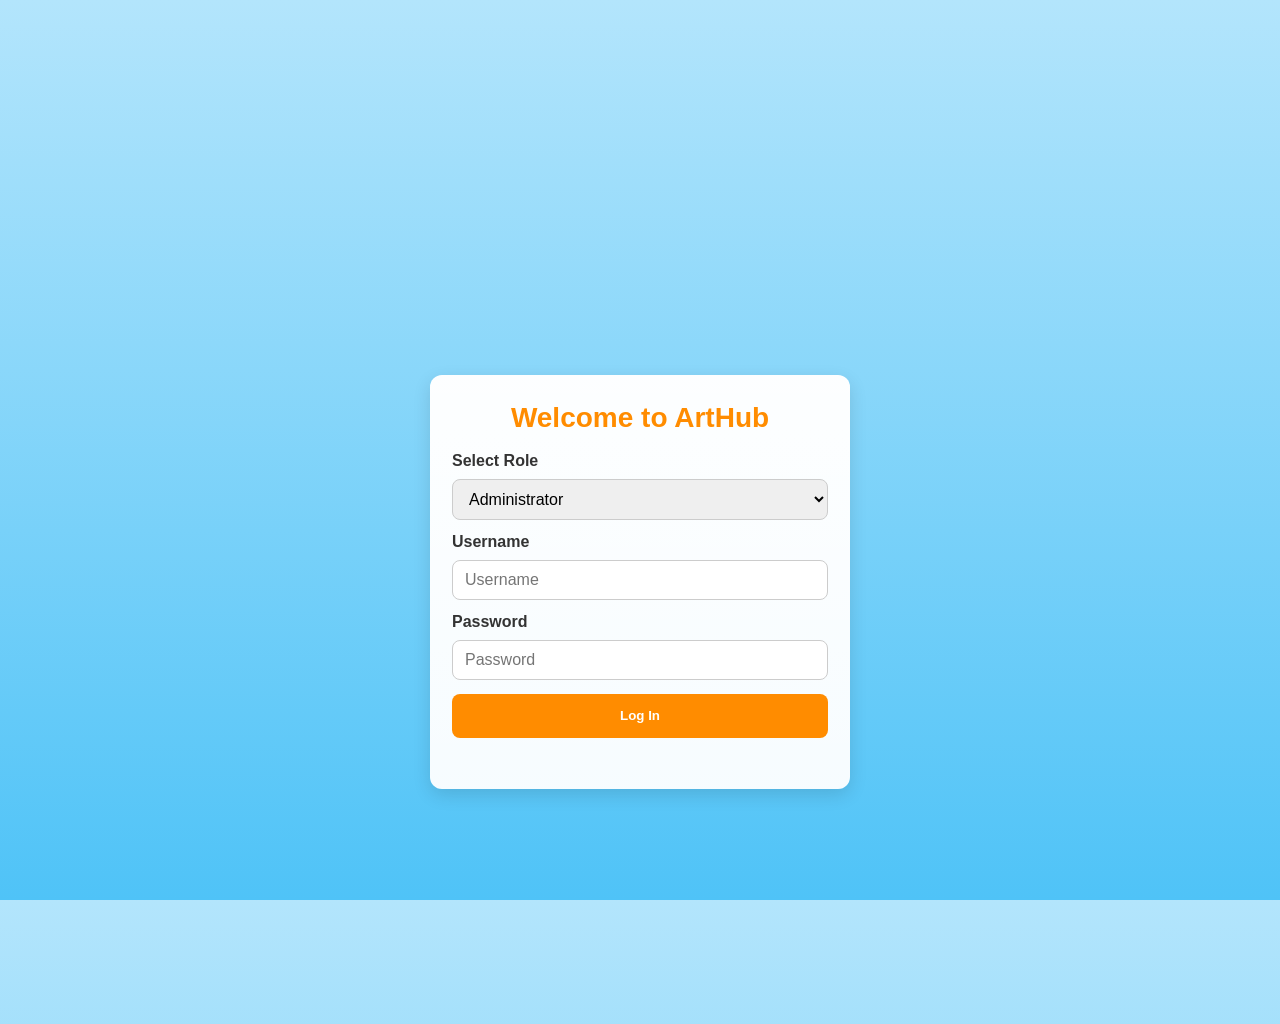
==== commit 6ef96213: "Layout Responsive I now change the layout of the css to be compatible for mobile" ====
--- a/index.html
+++ b/index.html
@@ -229,6 +229,59 @@
 
 
     .inline-note { padding:8px 10px; border-radius:8px; background:#e8f7ff; color:#036; border:1px solid rgba(79,195,247,0.2); display:inline-block; margin-top:8px; }
+  
+:root{
+  --mobile-gap: 12px;
+  --mobile-padding: 14px;
+  --small-font: 16px;
+}
+
+img, .responsive-gallery img, .art-item img, .right-panel .card img {
+  max-width: 100%;
+  height: auto;
+}
+
+.full-padding-wrapper {
+  padding: 6vh 4vw;
+}
+
+body {
+  font-size: var(--small-font);
+}
+
+@media (max-width: 900px) {
+  .container { gap: 16px; padding: 8px; }
+  .left-panel { flex: 0 0 auto; width: 100%; min-width: auto; }
+  .right-panel { grid-template-columns: repeat(auto-fill, minmax(180px, 1fr)); }
+  .art-item { flex-direction: column; gap: var(--mobile-gap); align-items: center; }
+  .art-description { text-align: left; padding: 0 6px; }
+  .nav-center-badge { left: 50%; transform: translateX(-50%); }
+}
+
+@media (max-width: 520px) {
+  body { padding-top: 140px; font-size: 15px; }
+  .top-navbar { padding: 10px 12px; }
+  .nav-left, .nav-right { gap: 10px; }
+  .nav-center-badge { font-size: 14px; padding: 6px 10px; }
+  .comment-row { flex-direction: column; gap: 8px; }
+  .comment-row .comment-input { width: 100%; }
+  .comment-row .add-comment-btn { width: 100%; }
+  .drawer { width: 100%; right: -100%; }
+  .drawer.open { right: 0; }
+  .modal-content { padding: 12px; max-width: 95vw; }
+  .artist-card { flex-direction: column; align-items: center; gap: 12px; }
+  .artist-card img { width: 100%; height: auto; max-width: 320px; }
+}
+
+button, .drawer-btn, .add-comment-btn, .post-reply-btn {
+  min-height: 44px;
+  padding-left: 12px;
+  padding-right: 12px;
+  touch-action: manipulation;
+}
+
+.left-panel, .right-panel { box-sizing: border-box; }
+  
   </style>
 </head>
 <body>
@@ -1230,4 +1283,4 @@
   });
   </script>
 </body>
-</html> +</html> 
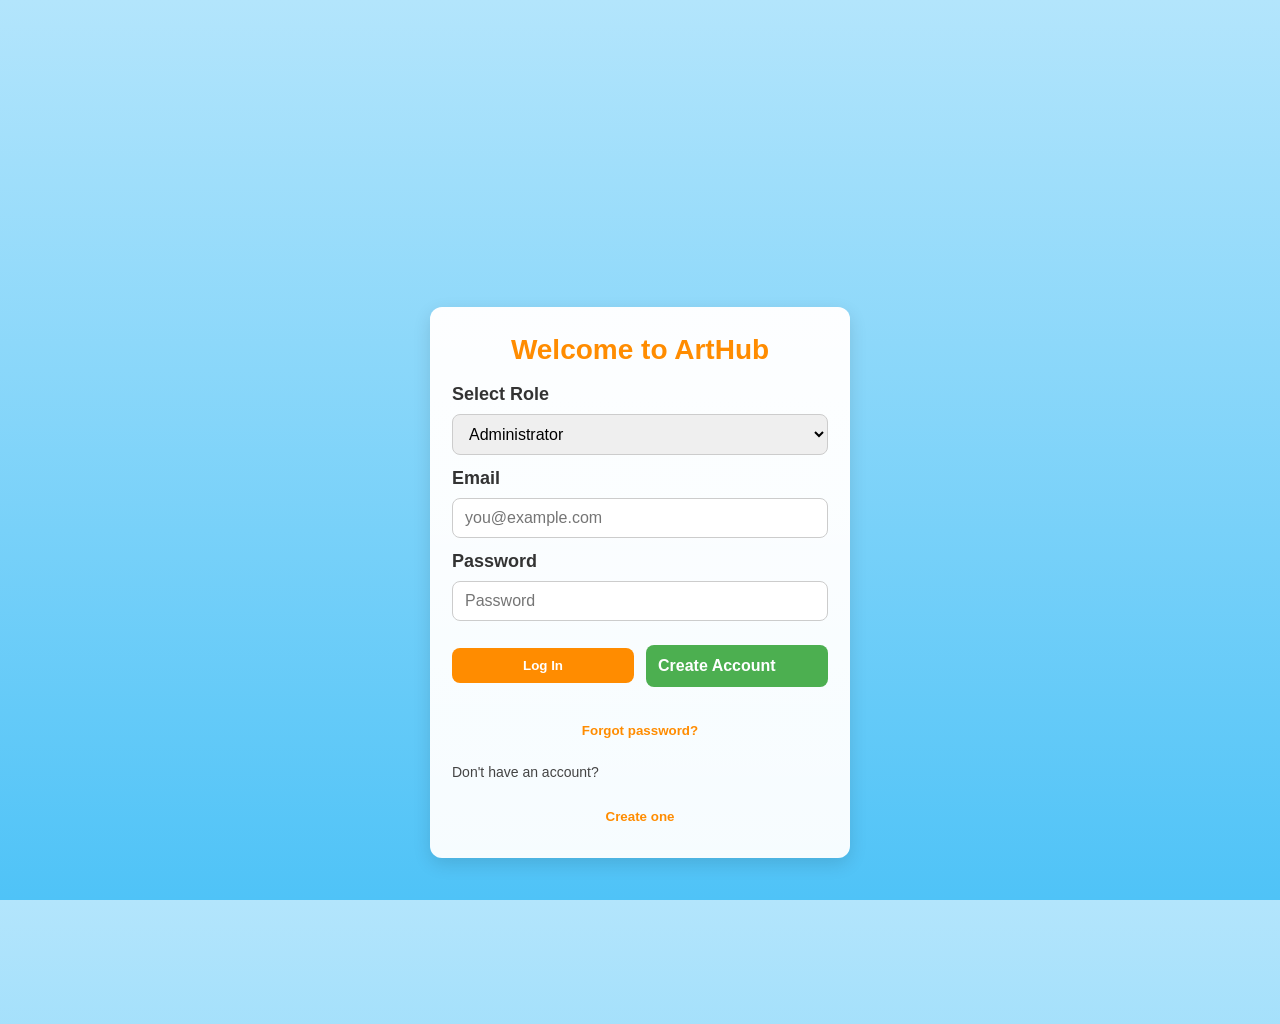
==== commit 42cb1ab6: "Add files via upload" ====
--- a/index.html
+++ b/index.html
@@ -11,11 +11,10 @@
       --bg-top: #b3e5fc;
       --bg-bottom: #4fc3f7;
       --card-start: #e1f5fe;
-      --card-end: #b3e5fc;
+      --card-end: #b3efcf;
       --text-color: #333;
       --max-width: 1200px;
     }
-
 
     * { box-sizing: border-box; margin: 0; padding: 0; font-family: Arial, Helvetica, sans-serif; }
     html, body { height: 100%; }
@@ -141,9 +140,8 @@
     .comment-container .body { margin:0; color:#222; }
     .comment-container .reply-btn { align-self:flex-start; margin-top:4px; padding:6px 10px; border-radius:6px; background:transparent; color:var(--primary-color); border:1px solid rgba(0,0,0,0.06); cursor:pointer; font-weight:600; }
 
-
     .art-description p { margin: 0 0 8px 0; color: #444; line-height: 1.45; }
-    .art-desc-text { min-height: 6.5em;  display:block; }
+    .art-desc-text { min-height: 6.5em; display:block; }
 
     #searchResults { display:grid; grid-template-columns: repeat(auto-fill, minmax(180px, 1fr)); gap:12px; width:100%; margin-top:12px; }
     #searchResults .result-card { background:#fff; padding:8px; border-radius:8px; box-shadow:0 2px 8px rgba(0,0,0,0.06); text-align:center; }
@@ -227,65 +225,10 @@
       .full-padding-wrapper { padding: 5vh 3vw; }
     }
 
-
     .inline-note { padding:8px 10px; border-radius:8px; background:#e8f7ff; color:#036; border:1px solid rgba(79,195,247,0.2); display:inline-block; margin-top:8px; }
-  
-:root{
-  --mobile-gap: 12px;
-  --mobile-padding: 14px;
-  --small-font: 16px;
-}
-
-img, .responsive-gallery img, .art-item img, .right-panel .card img {
-  max-width: 100%;
-  height: auto;
-}
-
-.full-padding-wrapper {
-  padding: 6vh 4vw;
-}
-
-body {
-  font-size: var(--small-font);
-}
-
-@media (max-width: 900px) {
-  .container { gap: 16px; padding: 8px; }
-  .left-panel { flex: 0 0 auto; width: 100%; min-width: auto; }
-  .right-panel { grid-template-columns: repeat(auto-fill, minmax(180px, 1fr)); }
-  .art-item { flex-direction: column; gap: var(--mobile-gap); align-items: center; }
-  .art-description { text-align: left; padding: 0 6px; }
-  .nav-center-badge { left: 50%; transform: translateX(-50%); }
-}
-
-@media (max-width: 520px) {
-  body { padding-top: 140px; font-size: 15px; }
-  .top-navbar { padding: 10px 12px; }
-  .nav-left, .nav-right { gap: 10px; }
-  .nav-center-badge { font-size: 14px; padding: 6px 10px; }
-  .comment-row { flex-direction: column; gap: 8px; }
-  .comment-row .comment-input { width: 100%; }
-  .comment-row .add-comment-btn { width: 100%; }
-  .drawer { width: 100%; right: -100%; }
-  .drawer.open { right: 0; }
-  .modal-content { padding: 12px; max-width: 95vw; }
-  .artist-card { flex-direction: column; align-items: center; gap: 12px; }
-  .artist-card img { width: 100%; height: auto; max-width: 320px; }
-}
-
-button, .drawer-btn, .add-comment-btn, .post-reply-btn {
-  min-height: 44px;
-  padding-left: 12px;
-  padding-right: 12px;
-  touch-action: manipulation;
-}
-
-.left-panel, .right-panel { box-sizing: border-box; }
-  
   </style>
 </head>
 <body>
-
 
   <header class="top-navbar" role="banner" aria-label="Main navigation" style="display:none;">
     <nav class="nav-left" aria-label="Primary">
@@ -310,12 +253,14 @@
     <p id="drawerStatus">Not signed in</p>
     <button id="drawerLoginBtn" class="drawer-btn">Sign in</button>
     <hr />
-  
+    <h3>Quick Links</h3>
+    <a href="#Commissions">Commissions</a>
+    <a href="#Arts">Arts</a>
+    <a href="#contact">Contact</a>
   </aside>
 
   <div class="full-padding-wrapper edge-to-edge" id="fullPaddingWrapper">
     <main class="container" id="mainContent" role="main" aria-live="polite">
-
 
       <section id="loginPage" aria-labelledby="loginTitle">
         <div id="loginCard" class="card" role="region" aria-label="Login">
@@ -328,18 +273,86 @@
             <option value="artist">Artist</option>
           </select>
 
-          <label for="usernameInput">Username</label>
-          <input id="usernameInput" name="username" type="text" placeholder="Username" autocomplete="username" />
+          <label for="emailInput">Email</label>
+          <input id="emailInput" name="email" type="email" placeholder="you@example.com" autocomplete="email" required />
 
           <label for="passwordInput">Password</label>
-          <input id="passwordInput" name="password" type="password" placeholder="Password" autocomplete="current-password" />
-
-          <button id="loginBtn" type="button">Log In</button>
-          <div id="loginMessage" role="status" aria-live="polite"></div>
+          <input id="passwordInput" name="password" type="password" placeholder="Password" autocomplete="current-password" required />
+
+          <div style="display:flex; justify-content:space-between; align-items:center; gap:12px; margin-top:10px;">
+            <button id="loginBtn" type="button" style="flex:1; padding:10px 12px;">Log In</button>
+            <button id="showCreateAccountBtn" type="button" class="drawer-btn" style="flex:1; background:#4caf50;">Create Account</button>
+          </div>
+
+          <div style="display:flex; justify-content:space-between; align-items:center; margin-top:10px;">
+            <button id="resetPasswordBtn" type="button" style="background:transparent; border:none; color:var(--primary-color); font-weight:700; cursor:pointer;">Forgot password?</button>
+            <div id="loginMessage" role="status" aria-live="polite" style="min-height:1.2em; text-align:right; color:#b00020;"></div>
+          </div>
+
+          <div style="margin-top:12px; font-size:14px; color:#444;">
+            <span>Don't have an account? </span>
+            <button id="inlineCreateBtn" type="button" style="background:transparent; border:none; color:var(--primary-color); font-weight:700; cursor:pointer;">Create one</button>
+          </div>
         </div>
       </section>
 
-    
+      <div id="createAccountModal" class="modal" aria-hidden="true" role="dialog" aria-label="Create account">
+        <div class="modal-content" role="document" style="max-width:520px;">
+          <div class="modal-header">
+            <h2 style="color:var(--primary-color); margin:0 0 8px 0;">Create an ArtHub Account</h2>
+            <button id="closeCreateAccount" class="modal-close" aria-label="Close create account">✕</button>
+          </div>
+
+          <form id="createAccountForm" style="display:flex; flex-direction:column; gap:10px; margin-top:8px;" novalidate>
+            <label for="createRole">Role</label>
+            <select id="createRole" name="createRole">
+              <option value="client">Client</option>
+              <option value="artist">Artist</option>
+            </select>
+
+            <label for="createName">Full name</label>
+            <input id="createName" type="text" placeholder="Your full name" required />
+
+            <label for="createEmail">Email</label>
+            <input id="createEmail" type="email" placeholder="you@example.com" required />
+
+            <label for="createPassword">Password</label>
+            <input id="createPassword" type="password" placeholder="Choose a password" required />
+
+            <label for="createPasswordConfirm">Confirm password</label>
+            <input id="createPasswordConfirm" type="password" placeholder="Confirm password" required />
+
+            <div style="display:flex; gap:8px; margin-top:6px;">
+              <button type="submit" class="drawer-btn" style="flex:1;">Create account</button>
+              <button type="button" id="cancelCreate" class="modal-close" style="flex:1; background:#666;">Cancel</button>
+            </div>
+
+            <div id="createAccountMessage" aria-live="polite" style="min-height:1.2em; color:#b00020;"></div>
+          </form>
+        </div>
+      </div>
+
+      <div id="resetPasswordModal" class="modal" aria-hidden="true" role="dialog" aria-label="Reset password">
+        <div class="modal-content" role="document" style="max-width:520px;">
+          <div class="modal-header">
+            <h2 style="color:var(--primary-color); margin:0 0 8px 0;">Reset Password</h2>
+            <button id="closeResetModal" class="modal-close" aria-label="Close reset password">✕</button>
+          </div>
+
+          <form id="resetPasswordForm" style="display:flex; flex-direction:column; gap:10px; margin-top:8px;" novalidate>
+            <label for="resetEmail">Enter your account email</label>
+            <input id="resetEmail" type="email" placeholder="you@example.com" required />
+
+            <div style="display:flex; gap:8px;">
+              <button type="submit" class="drawer-btn" style="flex:1;">Send reset link</button>
+              <button type="button" id="cancelReset" class="modal-close" style="flex:1; background:#666;">Cancel</button>
+            </div>
+
+            <div id="resetPasswordMessage" aria-live="polite" style="min-height:1.2em; color:#036;"></div>
+          </form>
+        </div>
+      </div>
+
       <section id="appContent" style="display:none; width:100%;">
 
         <section id="Home" class="card" aria-labelledby="homeHeading">
@@ -416,22 +429,22 @@
             <p>Color pencil art is widely appreciated for its vibrant tones and precision. With layering techniques, artists can achieve realistic shading, smooth gradients, and detailed textures. High-quality colored pencils allow for richer pigmentation and blending.</p>
             <p>To begin, start with light layers of color and gradually build them up. Pressing harder with the pencil produces darker tones, while lighter strokes add subtlety. Blending tools or even tissue paper can be used to merge colors seamlessly.</p>
             <p>This medium is ideal for beginners because it is clean, portable, and easy to control. Whether used for portraits, landscapes, or imaginative works, colored pencils offer endless possibilities for creative expression.</p>
-              <div class="art-feedback">
-                <div class="feedback-buttons">
-                  <button class="like-btn">👍 Like <span class="like-count">0</span></button>
-                  <button class="dislike-btn">👎 Dislike <span class="dislike-count">0</span></button>
-                </div>
-
-                <div class="comments-section">
-                  <div class="comment-row">
-                    <input class="comment-input" type="text" placeholder="Add a comment..." />
-                    <button class="add-comment-btn" type="button">Post</button>
-                  </div>
-                  <ul class="comment-list" aria-live="polite"></ul>
-                </div>
-              </div>
-            </div>
-          </div>
+            <div class="art-feedback">
+              <div class="feedback-buttons">
+                <button class="like-btn">👍 Like <span class="like-count">0</span></button>
+                <button class="dislike-btn">👎 Dislike <span class="dislike-count">0</span></button>
+              </div>
+
+              <div class="comments-section">
+                <div class="comment-row">
+                  <input class="comment-input" type="text" placeholder="Add a comment..." />
+                  <button class="add-comment-btn" type="button">Post</button>
+                </div>
+                <ul class="comment-list" aria-live="polite"></ul>
+              </div>
+            </div>
+          </div>
+        </div>
 
         <div class="art-item">
           <img src="assets/Oil Painting.jpg" alt="Painting Example" />
@@ -440,22 +453,22 @@
             <p>Painting is one of the oldest and most dynamic forms of art, ranging from classical oil paintings to modern acrylics and watercolors. Each medium offers unique qualities—oils provide depth and blending time, acrylics dry quickly and allow layering, while watercolors create soft and translucent effects.</p>
             <p>The process usually begins with preparing a canvas or paper and sketching a light outline. Artists then apply layers of paint using brushes, palette knives, or even unconventional tools to achieve their desired textures and styles.</p>
             <p>Painting encourages experimentation and creativity, making it an essential practice for both beginners and experienced artists. It is a timeless way to express ideas, emotions, and beauty through vibrant colors and brushstrokes.</p>
-              <div class="art-feedback">
-                <div class="feedback-buttons">
-                  <button class="like-btn">👍 Like <span class="like-count">0</span></button>
-                  <button class="dislike-btn">👎 Dislike <span class="dislike-count">0</span></button>
-                </div>
-
-                <div class="comments-section">
-                  <div class="comment-row">
-                    <input class="comment-input" type="text" placeholder="Add a comment..." />
-                    <button class="add-comment-btn" type="button">Post</button>
-                  </div>
-                  <ul class="comment-list" aria-live="polite"></ul>
-                </div>
-              </div>
-            </div>
-          </div>
+            <div class="art-feedback">
+              <div class="feedback-buttons">
+                <button class="like-btn">👍 Like <span class="like-count">0</span></button>
+                <button class="dislike-btn">👎 Dislike <span class="dislike-count">0</span></button>
+              </div>
+
+              <div class="comments-section">
+                <div class="comment-row">
+                  <input class="comment-input" type="text" placeholder="Add a comment..." />
+                  <button class="add-comment-btn" type="button">Post</button>
+                </div>
+                <ul class="comment-list" aria-live="polite"></ul>
+              </div>
+            </div>
+          </div>
+        </div>
 
         <div class="art-item">
           <img src="assets/Graphite.jpg" alt="Graphite Drawing" />
@@ -464,22 +477,22 @@
             <p>Graphite drawing is a classic and widely practiced art form, often associated with sketching and detailed studies. It is flexible, allowing artists to create fine lines, soft shading, and intricate textures using pencils of varying hardness.</p>
             <p>To start, select the right grade of graphite pencil—softer pencils (B) are darker and great for shading, while harder pencils (H) are lighter and useful for fine details. Blending stumps or tissues help smooth out the shading for realistic effects.</p>
             <p>This medium is beginner-friendly yet sophisticated enough for advanced artworks. Graphite drawing is perfect for practice, learning proportions, and developing precision, making it a foundation for many aspiring artists.</p>
-              <div class="art-feedback">
-                <div class="feedback-buttons">
-                  <button class="like-btn">👍 Like <span class="like-count">0</span></button>
-                  <button class="dislike-btn">👎 Dislike <span class="dislike-count">0</span></button>
-                </div>
-
-                <div class="comments-section">
-                  <div class="comment-row">
-                    <input class="comment-input" type="text" placeholder="Add a comment..." />
-                    <button class="add-comment-btn" type="button">Post</button>
-                  </div>
-                  <ul class="comment-list" aria-live="polite"></ul>
-                </div>
-              </div>
-            </div>
-          </div>
+            <div class="art-feedback">
+              <div class="feedback-buttons">
+                <button class="like-btn">👍 Like <span class="like-count">0</span></button>
+                <button class="dislike-btn">👎 Dislike <span class="dislike-count">0</span></button>
+              </div>
+
+              <div class="comments-section">
+                <div class="comment-row">
+                  <input class="comment-input" type="text" placeholder="Add a comment..." />
+                  <button class="add-comment-btn" type="button">Post</button>
+                </div>
+                <ul class="comment-list" aria-live="polite"></ul>
+              </div>
+            </div>
+          </div>
+        </div>
 
         <div class="art-item">
           <img src="assets/Pointillism.jpg" alt="Pointillism" />
@@ -488,22 +501,22 @@
             <p>Pointillism is a painting technique that uses tiny dots of color placed closely together to form an image. When viewed from a distance, the dots blend visually to create vibrant scenes.</p>
             <p>This technique, pioneered by Georges Seurat, emphasizes precision and patience. Artists use small brushstrokes or pen points to build texture, color depth, and light.</p>
             <p>It is a rewarding style that teaches patience and a deeper understanding of color theory and optical mixing.</p>
-              <div class="art-feedback">
-                <div class="feedback-buttons">
-                  <button class="like-btn">👍 Like <span class="like-count">0</span></button>
-                  <button class="dislike-btn">👎 Dislike <span class="dislike-count">0</span></button>
-                </div>
-
-                <div class="comments-section">
-                  <div class="comment-row">
-                    <input class="comment-input" type="text" placeholder="Add a comment..." />
-                    <button class="add-comment-btn" type="button">Post</button>
-                  </div>
-                  <ul class="comment-list" aria-live="polite"></ul>
-                </div>
-              </div>
-            </div>
-          </div>
+            <div class="art-feedback">
+              <div class="feedback-buttons">
+                <button class="like-btn">👍 Like <span class="like-count">0</span></button>
+                <button class="dislike-btn">👎 Dislike <span class="dislike-count">0</span></button>
+              </div>
+
+              <div class="comments-section">
+                <div class="comment-row">
+                  <input class="comment-input" type="text" placeholder="Add a comment..." />
+                  <button class="add-comment-btn" type="button">Post</button>
+                </div>
+                <ul class="comment-list" aria-live="polite"></ul>
+              </div>
+            </div>
+          </div>
+        </div>
 
         <div class="art-item">
           <img src="assets/Impressionism.jpg" alt="Impressionism" />
@@ -512,22 +525,22 @@
             <p>Impressionism focuses on capturing the fleeting effects of light and color in a scene rather than precise detail. Artists use loose brushwork and vibrant palettes.</p>
             <p>It emerged in 19th-century France and revolutionized art by emphasizing mood and atmosphere over realism.</p>
             <p>This style is perfect for experimenting with lighting, seasons, and spontaneous outdoor painting.</p>
-              <div class="art-feedback">
-                <div class="feedback-buttons">
-                  <button class="like-btn">👍 Like <span class="like-count">0</span></button>
-                  <button class="dislike-btn">👎 Dislike <span class="dislike-count">0</span></button>
-                </div>
-
-                <div class="comments-section">
-                  <div class="comment-row">
-                    <input class="comment-input" type="text" placeholder="Add a comment..." />
-                    <button class="add-comment-btn" type="button">Post</button>
-                  </div>
-                  <ul class="comment-list" aria-live="polite"></ul>
-                </div>
-              </div>
-            </div>
-          </div>
+            <div class="art-feedback">
+              <div class="feedback-buttons">
+                <button class="like-btn">👍 Like <span class="like-count">0</span></button>
+                <button class="dislike-btn">👎 Dislike <span class="dislike-count">0</span></button>
+              </div>
+
+              <div class="comments-section">
+                <div class="comment-row">
+                  <input class="comment-input" type="text" placeholder="Add a comment..." />
+                  <button class="add-comment-btn" type="button">Post</button>
+                </div>
+                <ul class="comment-list" aria-live="polite"></ul>
+              </div>
+            </div>
+          </div>
+        </div>
 
         <div class="art-item">
           <img src="assets/Abstract.jpg" alt="Abstract Art" />
@@ -536,22 +549,22 @@
             <p>Abstract art breaks away from realistic representation and uses shapes, colors, and forms to express emotions or ideas.</p>
             <p>It allows complete creative freedom and encourages viewers to interpret the artwork in their own way.</p>
             <p>This style is ideal for exploring pure expression and emotion without the constraints of realism.</p>
-              <div class="art-feedback">
-                <div class="feedback-buttons">
-                  <button class="like-btn">👍 Like <span class="like-count">0</span></button>
-                  <button class="dislike-btn">👎 Dislike <span class="dislike-count">0</span></button>
-                </div>
-
-                <div class="comments-section">
-                  <div class="comment-row">
-                    <input class="comment-input" type="text" placeholder="Add a comment..." />
-                    <button class="add-comment-btn" type="button">Post</button>
-                  </div>
-                  <ul class="comment-list" aria-live="polite"></ul>
-                </div>
-              </div>
-            </div>
-          </div>
+            <div class="art-feedback">
+              <div class="feedback-buttons">
+                <button class="like-btn">👍 Like <span class="like-count">0</span></button>
+                <button class="dislike-btn">👎 Dislike <span class="dislike-count">0</span></button>
+              </div>
+
+              <div class="comments-section">
+                <div class="comment-row">
+                  <input class="comment-input" type="text" placeholder="Add a comment..." />
+                  <button class="add-comment-btn" type="button">Post</button>
+                </div>
+                <ul class="comment-list" aria-live="polite"></ul>
+              </div>
+            </div>
+          </div>
+        </div>
 
         <div class="art-item">
           <img src="assets/Cubism.jpg" alt="Cubism" />
@@ -560,22 +573,22 @@
             <p>Cubism deconstructs subjects into geometric shapes and reassembles them in abstract compositions.</p>
             <p>Founded by Pablo Picasso and Georges Braque, it emphasizes multiple perspectives in one artwork.</p>
             <p>This approach challenges traditional viewpoints and inspires innovative thinking.</p>
-              <div class="art-feedback">
-                <div class="feedback-buttons">
-                  <button class="like-btn">👍 Like <span class="like-count">0</span></button>
-                  <button class="dislike-btn">👎 Dislike <span class="dislike-count">0</span></button>
-                </div>
-
-                <div class="comments-section">
-                  <div class="comment-row">
-                    <input class="comment-input" type="text" placeholder="Add a comment..." />
-                    <button class="add-comment-btn" type="button">Post</button>
-                  </div>
-                  <ul class="comment-list" aria-live="polite"></ul>
-                </div>
-              </div>
-            </div>
-          </div>
+            <div class="art-feedback">
+              <div class="feedback-buttons">
+                <button class="like-btn">👍 Like <span class="like-count">0</span></button>
+                <button class="dislike-btn">👎 Dislike <span class="dislike-count">0</span></button>
+              </div>
+
+              <div class="comments-section">
+                <div class="comment-row">
+                  <input class="comment-input" type="text" placeholder="Add a comment..." />
+                  <button class="add-comment-btn" type="button">Post</button>
+                </div>
+                <ul class="comment-list" aria-live="polite"></ul>
+              </div>
+            </div>
+          </div>
+        </div>
 
         <div class="art-item">
           <img src="assets/Surrealism.jpg" alt="Surrealism" />
@@ -584,22 +597,22 @@
             <p>Surrealism blends dreamlike imagery with reality, often producing strange or fantastical scenes.</p>
             <p>Inspired by the subconscious, it allows artists to express thoughts beyond rational understanding.</p>
             <p>It’s ideal for storytelling and imaginative concept exploration.</p>
-              <div class="art-feedback">
-                <div class="feedback-buttons">
-                  <button class="like-btn">👍 Like <span class="like-count">0</span></button>
-                  <button class="dislike-btn">👎 Dislike <span class="dislike-count">0</span></button>
-                </div>
-
-                <div class="comments-section">
-                  <div class="comment-row">
-                    <input class="comment-input" type="text" placeholder="Add a comment..." />
-                    <button class="add-comment-btn" type="button">Post</button>
-                  </div>
-                  <ul class="comment-list" aria-live="polite"></ul>
-                </div>
-              </div>
-            </div>
-          </div>
+            <div class="art-feedback">
+              <div class="feedback-buttons">
+                <button class="like-btn">👍 Like <span class="like-count">0</span></button>
+                <button class="dislike-btn">👎 Dislike <span class="dislike-count">0</span></button>
+              </div>
+
+              <div class="comments-section">
+                <div class="comment-row">
+                  <input class="comment-input" type="text" placeholder="Add a comment..." />
+                  <button class="add-comment-btn" type="button">Post</button>
+                </div>
+                <ul class="comment-list" aria-live="polite"></ul>
+              </div>
+            </div>
+          </div>
+        </div>
 
         <div class="art-item">
           <img src="assets/Digital.jpg" alt="Digital Art" />
@@ -608,22 +621,22 @@
             <p>Digital art uses software and digital tools to create illustrations, paintings, and designs.</p>
             <p>It offers limitless possibilities for editing, layering, and experimentation.</p>
             <p>Perfect for modern artists exploring animation, concept art, and visual media.</p>
-              <div class="art-feedback">
-                <div class="feedback-buttons">
-                  <button class="like-btn">👍 Like <span class="like-count">0</span></button>
-                  <button class="dislike-btn">👎 Dislike <span class="dislike-count">0</span></button>
-                </div>
-
-                <div class="comments-section">
-                  <div class="comment-row">
-                    <input class="comment-input" type="text" placeholder="Add a comment..." />
-                    <button class="add-comment-btn" type="button">Post</button>
-                  </div>
-                  <ul class="comment-list" aria-live="polite"></ul>
-                </div>
-              </div>
-            </div>
-          </div>
+            <div class="art-feedback">
+              <div class="feedback-buttons">
+                <button class="like-btn">👍 Like <span class="like-count">0</span></button>
+                <button class="dislike-btn">👎 Dislike <span class="dislike-count">0</span></button>
+              </div>
+
+              <div class="comments-section">
+                <div class="comment-row">
+                  <input class="comment-input" type="text" placeholder="Add a comment..." />
+                  <button class="add-comment-btn" type="button">Post</button>
+                </div>
+                <ul class="comment-list" aria-live="polite"></ul>
+              </div>
+            </div>
+          </div>
+        </div>
 
         <div class="art-item">
           <img src="assets/Mixed.jpg" alt="Mixed Media" />
@@ -632,22 +645,22 @@
             <p>Mixed media combines multiple art forms, such as painting, collage, and drawing, into one piece.</p>
             <p>It allows for creative freedom and texture exploration, often producing unique results.</p>
             <p>This style encourages experimentation with unconventional materials.</p>
-              <div class="art-feedback">
-                <div class="feedback-buttons">
-                  <button class="like-btn">👍 Like <span class="like-count">0</span></button>
-                  <button class="dislike-btn">👎 Dislike <span class="dislike-count">0</span></button>
-                </div>
-
-                <div class="comments-section">
-                  <div class="comment-row">
-                    <input class="comment-input" type="text" placeholder="Add a comment..." />
-                    <button class="add-comment-btn" type="button">Post</button>
-                  </div>
-                  <ul class="comment-list" aria-live="polite"></ul>
-                </div>
-              </div>
-            </div>
-          </div>
+            <div class="art-feedback">
+              <div class="feedback-buttons">
+                <button class="like-btn">👍 Like <span class="like-count">0</span></button>
+                <button class="dislike-btn">👎 Dislike <span class="dislike-count">0</span></button>
+              </div>
+
+              <div class="comments-section">
+                <div class="comment-row">
+                  <input class="comment-input" type="text" placeholder="Add a comment..." />
+                  <button class="add-comment-btn" type="button">Post</button>
+                </div>
+                <ul class="comment-list" aria-live="polite"></ul>
+              </div>
+            </div>
+          </div>
+        </div>
 
         <div class="art-item">
           <img src="assets/Graffiti.jpg" alt="Graffiti Art" />
@@ -656,22 +669,22 @@
             <p>Graffiti art transforms public spaces into vibrant canvases using spray paint and bold designs.</p>
             <p>It often carries social or political messages and emphasizes self-expression.</p>
             <p>This style blends art with activism and community engagement.</p>
-              <div class="art-feedback">
-                <div class="feedback-buttons">
-                  <button class="like-btn">👍 Like <span class="like-count">0</span></button>
-                  <button class="dislike-btn">👎 Dislike <span class="dislike-count">0</span></button>
-                </div>
-
-                <div class="comments-section">
-                  <div class="comment-row">
-                    <input class="comment-input" type="text" placeholder="Add a comment..." />
-                    <button class="add-comment-btn" type="button">Post</button>
-                  </div>
-                  <ul class="comment-list" aria-live="polite"></ul>
-                </div>
-              </div>
-            </div>
-          </div>
+            <div class="art-feedback">
+              <div class="feedback-buttons">
+                <button class="like-btn">👍 Like <span class="like-count">0</span></button>
+                <button class="dislike-btn">👎 Dislike <span class="dislike-count">0</span></button>
+              </div>
+
+              <div class="comments-section">
+                <div class="comment-row">
+                  <input class="comment-input" type="text" placeholder="Add a comment..." />
+                  <button class="add-comment-btn" type="button">Post</button>
+                </div>
+                <ul class="comment-list" aria-live="polite"></ul>
+              </div>
+            </div>
+          </div>
+        </div>
 
         <div class="art-item">
           <img src="assets/Collage.jpg" alt="Collage Art" />
@@ -680,22 +693,22 @@
             <p>Collage art involves assembling different materials like paper, photos, and fabric into a single artwork.</p>
             <p>It creates new narratives by combining diverse elements into cohesive compositions.</p>
             <p>This style encourages recycling materials into meaningful stories.</p>
-              <div class="art-feedback">
-                <div class="feedback-buttons">
-                  <button class="like-btn">👍 Like <span class="like-count">0</span></button>
-                  <button class="dislike-btn">👎 Dislike <span class="dislike-count">0</span></button>
-                </div>
-
-                <div class="comments-section">
-                  <div class="comment-row">
-                    <input class="comment-input" type="text" placeholder="Add a comment..." />
-                    <button class="add-comment-btn" type="button">Post</button>
-                  </div>
-                  <ul class="comment-list" aria-live="polite"></ul>
-                </div>
-              </div>
-            </div>
-          </div>
+            <div class="art-feedback">
+              <div class="feedback-buttons">
+                <button class="like-btn">👍 Like <span class="like-count">0</span></button>
+                <button class="dislike-btn">👎 Dislike <span class="dislike-count">0</span></button>
+              </div>
+
+              <div class="comments-section">
+                <div class="comment-row">
+                  <input class="comment-input" type="text" placeholder="Add a comment..." />
+                  <button class="add-comment-btn" type="button">Post</button>
+                </div>
+                <ul class="comment-list" aria-live="polite"></ul>
+              </div>
+            </div>
+          </div>
+        </div>
 
         <div class="art-item">
           <img src="assets/Line Art.jpg" alt="Line Art" />
@@ -704,22 +717,22 @@
             <p>Line art uses simple lines without shading or color to define form and structure.</p>
             <p>It highlights composition, proportion, and movement in its purest form.</p>
             <p>This minimalist style is excellent for developing drawing fundamentals.</p>
-              <div class="art-feedback">
-                <div class="feedback-buttons">
-                  <button class="like-btn">👍 Like <span class="like-count">0</span></button>
-                  <button class="dislike-btn">👎 Dislike <span class="dislike-count">0</span></button>
-                </div>
-
-                <div class="comments-section">
-                  <div class="comment-row">
-                    <input class="comment-input" type="text" placeholder="Add a comment..." />
-                    <button class="add-comment-btn" type="button">Post</button>
-                  </div>
-                  <ul class="comment-list" aria-live="polite"></ul>
-                </div>
-              </div>
-            </div>
-          </div>
+            <div class="art-feedback">
+              <div class="feedback-buttons">
+                <button class="like-btn">👍 Like <span class="like-count">0</span></button>
+                <button class="dislike-btn">👎 Dislike <span class="dislike-count">0</span></button>
+              </div>
+
+              <div class="comments-section">
+                <div class="comment-row">
+                  <input class="comment-input" type="text" placeholder="Add a comment..." />
+                  <button class="add-comment-btn" type="button">Post</button>
+                </div>
+                <ul class="comment-list" aria-live="polite"></ul>
+              </div>
+            </div>
+          </div>
+        </div>
 
         <div class="art-item">
           <img src="assets/Pop Art.jpg" alt="Pop Art" />
@@ -728,23 +741,24 @@
             <p>Pop Art celebrates popular culture with bold colors and imagery from advertising, comics, and media.</p>
             <p>It challenges traditional fine art by blending high and low culture.</p>
             <p>This playful style is eye-catching and impactful.</p>
-              <div class="art-feedback">
-                <div class="feedback-buttons">
-                  <button class="like-btn">👍 Like <span class="like-count">0</span></button>
-                  <button class="dislike-btn">👎 Dislike <span class="dislike-count">0</span></button>
-                </div>
-
-                <div class="comments-section">
-                  <div class="comment-row">
-                    <input class="comment-input" type="text" placeholder="Add a comment..." />
-                    <button class="add-comment-btn" type="button">Post</button>
-                  </div>
-                  <ul class="comment-list" aria-live="polite"></ul>
-                </div>
-              </div>
-            </div>
-          </div>
-      </section>
+            <div class="art-feedback">
+              <div class="feedback-buttons">
+                <button class="like-btn">👍 Like <span class="like-count">0</span></button>
+                <button class="dislike-btn">👎 Dislike <span class="dislike-count">0</span></button>
+              </div>
+
+              <div class="comments-section">
+                <div class="comment-row">
+                  <input class="comment-input" type="text" placeholder="Add a comment..." />
+                  <button class="add-comment-btn" type="button">Post</button>
+                </div>
+                <ul class="comment-list" aria-live="polite"></ul>
+              </div>
+            </div>
+          </div>
+        </div>
+
+        </section>
 
         <section id="contact" aria-labelledby="contactHeading">
           <div id="contact" class="card" role="region" aria-label="Contact">
@@ -766,7 +780,6 @@
     </main>
   </div>
 
-
   <div id="artistOverlay" aria-hidden="true">
     <ul id="randomNames"></ul>
   </div>
@@ -787,7 +800,6 @@
     </div>
   </div>
 
-
   <div id="paintingModal" class="modal" aria-hidden="true" role="dialog" aria-label="Painting details">
     <div class="modal-content" role="document">
       <div class="modal-header">
@@ -803,32 +815,309 @@
     </div>
   </div>
 
-
   <div id="searchModal" class="modal" aria-hidden="true" role="dialog" aria-label="Search Paintings">
     <div class="modal-content" role="document">
       <div class="modal-header">
         <div style="flex:1;">
           <label for="searchInput" style="font-weight:700;color:var(--primary-color);display:block;margin-bottom:6px;">Search Paintings (Art Institute of Chicago)</label>
           <div style="display:flex;gap:8px;">
-            <input id="searchInput" type="text" placeholder="Search by title or description" style="flex:1;padding:10px;border-radius:8px;border:1px solid #ccc;font-size:16px;" />
-            <button id="searchBtn" class="drawer-btn" style="padding:10px 14px;">Search</button>
-          </div>
-        </div>
-        <button id="closeSearchModal" class="modal-close" aria-label="Close search">✕</button>
+            <input id="searchInput" type="text" placeholder="Search term" style="flex:1; padding:8px 10px; border-radius:6px; border:1px solid #ccc;" />
+            <button id="searchBtn" class="drawer-btn" style="padding:8px 12px;">Search</button>
+          </div>
+          <div id="searchResults" aria-live="polite"></div>
+        </div>
+        <div style="display:flex; gap:8px; align-items:center;">
+          <button id="closeSearchModal" class="modal-close" aria-label="Close search">✕</button>
+        </div>
       </div>
-
-      <div id="searchResults" aria-live="polite" style="margin-top:12px;"></div>
     </div>
   </div>
 
-
-  <div id="apiSearchContainer" style="display:none; position:fixed; right:18px; bottom:18px; z-index:1300; max-width:360px;"></div>
-
-
   <script>
-  document.addEventListener('DOMContentLoaded', () => {
-  
-    const artists = [
+    (function () {
+
+      const loginPage = document.getElementById('loginPage');
+      const appContent = document.getElementById('appContent');
+      const topNavbar = document.querySelector('.top-navbar');
+
+      const emailInput = document.getElementById('emailInput');
+      const passwordInput = document.getElementById('passwordInput');
+      const roleSelect = document.getElementById('roleSelect');
+      const loginBtn = document.getElementById('loginBtn');
+      const loginMessage = document.getElementById('loginMessage');
+
+      const showCreateAccountBtn = document.getElementById('showCreateAccountBtn');
+      const inlineCreateBtn = document.getElementById('inlineCreateBtn');
+      const createAccountModal = document.getElementById('createAccountModal');
+      const createAccountForm = document.getElementById('createAccountForm');
+      const createAccountMessage = document.getElementById('createAccountMessage');
+      const closeCreateAccount = document.getElementById('closeCreateAccount');
+      const cancelCreate = document.getElementById('cancelCreate');
+
+      const resetPasswordBtn = document.getElementById('resetPasswordBtn');
+      const resetPasswordModal = document.getElementById('resetPasswordModal');
+      const resetPasswordForm = document.getElementById('resetPasswordForm');
+      const resetPasswordMessage = document.getElementById('resetPasswordMessage');
+      const closeResetModal = document.getElementById('closeResetModal');
+      const cancelReset = document.getElementById('cancelReset');
+
+      const drawerStatus = document.getElementById('drawerStatus');
+
+      function openModal(modal) {
+        modal.classList.add('open');
+        modal.setAttribute('aria-hidden', 'false');
+      }
+      function closeModal(modal) {
+        modal.classList.remove('open');
+        modal.setAttribute('aria-hidden', 'true');
+      }
+
+      function showAppAfterLogin(userData) {
+        loginPage.style.display = 'none';
+        appContent.style.display = '';
+        if (topNavbar) topNavbar.style.display = 'flex';
+
+        if (drawerStatus) drawerStatus.textContent = userData && userData.email ? `Signed in as ${userData.email}` : 'Signed in';
+
+        const homeHeading = document.getElementById('homeHeading');
+        if (homeHeading) {
+          homeHeading.scrollIntoView({ behavior: 'smooth' });
+        }
+      }
+
+      function validateEmail(email) {
+        return /\S+@\S+\.\S+/.test(email);
+      }
+
+      async function attemptLogin(email, password, role) {
+        if (!validateEmail(email)) {
+          throw new Error('Please enter a valid email address.');
+        }
+        if (!password || password.length < 6) {
+          throw new Error('Password must be at least 6 characters.');
+        }
+
+        try {
+          const resp = await fetch('/api/login', {
+            method: 'POST',
+            headers: { 'Content-Type': 'application/json' },
+            body: JSON.stringify({ email, password, role })
+          });
+          if (!resp.ok) {
+            const err = await resp.json().catch(() => ({}));
+            throw new Error(err.message || 'Login failed.');
+          }
+          const data = await resp.json().catch(() => ({}));
+          return data;
+        } catch (err) {
+          if (err && (err.message === 'Failed to fetch' || err.message.includes('NetworkError'))) {
+            return { email, role, fallback: true };
+          }
+          throw err;
+        }
+      }
+
+      loginBtn.addEventListener('click', async function () {
+        loginMessage.textContent = '';
+        loginBtn.disabled = true;
+        loginBtn.textContent = 'Signing in...';
+
+        const email = emailInput.value.trim();
+        const password = passwordInput.value;
+        const role = roleSelect.value;
+
+        try {
+          const userData = await attemptLogin(email, password, role);
+          loginMessage.style.color = '#036';
+          loginMessage.textContent = 'Login successful.';
+          setTimeout(() => showAppAfterLogin(userData), 350);
+        } catch (err) {
+          loginMessage.style.color = '#b00020';
+          loginMessage.textContent = err.message || 'Login failed.';
+        } finally {
+          loginBtn.disabled = false;
+          loginBtn.textContent = 'Log In';
+        }
+      });
+
+      showCreateAccountBtn.addEventListener('click', () => openModal(createAccountModal));
+      inlineCreateBtn.addEventListener('click', () => openModal(createAccountModal));
+      closeCreateAccount.addEventListener('click', () => closeModal(createAccountModal));
+      cancelCreate.addEventListener('click', () => closeModal(createAccountModal));
+
+      resetPasswordBtn.addEventListener('click', () => openModal(resetPasswordModal));
+      closeResetModal.addEventListener('click', () => closeModal(resetPasswordModal));
+      cancelReset.addEventListener('click', () => closeModal(resetPasswordModal));
+
+      createAccountForm.addEventListener('submit', async function (e) {
+        e.preventDefault();
+        createAccountMessage.textContent = '';
+        const name = document.getElementById('createName').value.trim();
+        const email = document.getElementById('createEmail').value.trim();
+        const password = document.getElementById('createPassword').value;
+        const confirm = document.getElementById('createPasswordConfirm').value;
+        const role = document.getElementById('createRole').value;
+
+        if (!name) { createAccountMessage.textContent = 'Please enter your name.'; return; }
+        if (!validateEmail(email)) { createAccountMessage.textContent = 'Please enter a valid email.'; return; }
+        if (password.length < 6) { createAccountMessage.textContent = 'Password must be at least 6 characters.'; return; }
+        if (password !== confirm) { createAccountMessage.textContent = 'Passwords do not match.'; return; }
+
+        try {
+          const resp = await fetch('/api/register', {
+            method: 'POST',
+            headers: { 'Content-Type': 'application/json' },
+            body: JSON.stringify({ name, email, password, role })
+          });
+          if (!resp.ok) {
+            const err = await resp.json().catch(() => ({}));
+            throw new Error(err.message || 'Registration failed.');
+          }
+          const data = await resp.json().catch(() => ({}));
+          createAccountMessage.style.color = '#036';
+          createAccountMessage.textContent = 'Account created. Signing you in...';
+          setTimeout(async () => {
+            closeModal(createAccountModal);
+            await attemptLogin(email, password, role).then(showAppAfterLogin).catch(() => {
+              createAccountMessage.textContent = 'Account created. Please sign in.';
+            });
+          }, 600);
+        } catch (err) {
+          if (err && (err.message === 'Failed to fetch' || err.message.includes('NetworkError'))) {
+            createAccountMessage.style.color = '#036';
+            createAccountMessage.textContent = 'Account created (local demo). Signing you in...';
+            setTimeout(() => {
+              closeModal(createAccountModal);
+              showAppAfterLogin({ email, role, fallback: true });
+            }, 600);
+            return;
+          }
+          createAccountMessage.style.color = '#b00020';
+          createAccountMessage.textContent = err.message || 'Registration failed.';
+        }
+      });
+
+      resetPasswordForm.addEventListener('submit', async function (e) {
+        e.preventDefault();
+        resetPasswordMessage.textContent = '';
+        const email = document.getElementById('resetEmail').value.trim();
+        if (!validateEmail(email)) { resetPasswordMessage.style.color = '#b00020'; resetPasswordMessage.textContent = 'Please enter a valid email.'; return; }
+
+        try {
+          const resp = await fetch('/api/reset-password', {
+            method: 'POST',
+            headers: { 'Content-Type': 'application/json' },
+            body: JSON.stringify({ email })
+          });
+          if (!resp.ok) {
+            const err = await resp.json().catch(() => ({}));
+            throw new Error(err.message || 'Unable to send reset link.');
+          }
+          resetPasswordMessage.style.color = '#036';
+          resetPasswordMessage.textContent = 'If that email exists, a reset link has been sent.';
+        } catch (err) {
+          if (err && (err.message === 'Failed to fetch' || err.message.includes('NetworkError'))) {
+            resetPasswordMessage.style.color = '#036';
+            resetPasswordMessage.textContent = 'Reset link sent (demo). Check your email.';
+            return;
+          }
+          resetPasswordMessage.style.color = '#b00020';
+          resetPasswordMessage.textContent = err.message || 'Unable to send reset link.';
+        }
+      });
+
+      document.querySelectorAll('.modal').forEach(modal => {
+        modal.addEventListener('click', (ev) => {
+          if (ev.target === modal) closeModal(modal);
+        });
+      });
+
+      document.addEventListener('keydown', (ev) => {
+        if (ev.key === 'Escape') {
+          document.querySelectorAll('.modal.open').forEach(m => closeModal(m));
+        }
+      });
+
+      const toggleApiSearchBtn = document.getElementById('toggleApiSearchBtn');
+      const searchModal = document.getElementById('searchModal');
+      const closeSearchModal = document.getElementById('closeSearchModal');
+      const searchBtn = document.getElementById('searchBtn');
+      const searchInput = document.getElementById('searchInput');
+      const searchResults = document.getElementById('searchResults');
+
+      if (toggleApiSearchBtn && searchModal) {
+        toggleApiSearchBtn.addEventListener('click', () => {
+          openModal(searchModal);
+        });
+      }
+      if (closeSearchModal) closeSearchModal.addEventListener('click', () => closeModal(searchModal));
+
+      async function performSearch(query) {
+        searchResults.innerHTML = '';
+        if (!query) {
+          searchResults.innerHTML = '<div class="inline-note">Please enter a search term.</div>';
+          return;
+        }
+        searchResults.innerHTML = '<div class="inline-note">Searching...</div>';
+        try {
+          const resp = await fetch(`https://api.artic.edu/api/v1/artworks/search?q=${encodeURIComponent(query)}&limit=12&fields=id,title,image_id,thumbnail`);
+          if (!resp.ok) throw new Error('Search failed');
+          const data = await resp.json();
+          const results = data && data.data ? data.data : [];
+          if (!results.length) {
+            searchResults.innerHTML = '<div class="inline-note">No results found.</div>';
+            return;
+          }
+          searchResults.innerHTML = '';
+          results.forEach(item => {
+            const imgId = item.image_id;
+            const imgUrl = imgId ? `https://www.artic.edu/iiif/2/${imgId}/full/200,/0/default.jpg` : '';
+            const card = document.createElement('div');
+            card.className = 'result-card';
+            card.innerHTML = `
+              ${imgUrl ? `<img src="${imgUrl}" alt="${item.title}" />` : ''}
+              <div class="title">${item.title}</div>
+              <div class="meta">ID: ${item.id}</div>
+            `;
+            card.addEventListener('click', () => {
+              const paintingTitle = document.getElementById('paintingTitle');
+              const paintingDesc = document.getElementById('paintingDesc');
+              paintingTitle.textContent = item.title || '';
+              paintingDesc.textContent = item.thumbnail && item.thumbnail.alt_text ? item.thumbnail.alt_text : '';
+              openModal(document.getElementById('paintingModal'));
+            });
+            searchResults.appendChild(card);
+          });
+        } catch (e) {
+          searchResults.innerHTML = '<div class="inline-note">Search failed. Try again later.</div>';
+        }
+      }
+
+      if (searchBtn) {
+        searchBtn.addEventListener('click', () => performSearch(searchInput.value.trim()));
+      }
+      if (searchInput) {
+        searchInput.addEventListener('keydown', (e) => {
+          if (e.key === 'Enter') {
+            e.preventDefault();
+            performSearch(searchInput.value.trim());
+          }
+        });
+      }
+
+      const showArtistsBtn = document.getElementById('showArtistsBtn');
+      const artistOverlay = document.getElementById('artistOverlay');
+      const randomNames = document.getElementById('randomNames');
+      const artistProfile = document.getElementById('artistProfile');
+      const artistProfileImg = document.getElementById('artistProfileImg');
+      const artistProfileName = document.getElementById('artistProfileName');
+      const artistProfileAge = document.getElementById('artistProfileAge');
+      const artistProfileAddress = document.getElementById('artistProfileAddress');
+      const artistProfileEmail = document.getElementById('artistProfileEmail');
+      const artistProfileFb = document.getElementById('artistProfileFb');
+      const closeArtistProfile = document.getElementById('closeArtistProfile');
+
+    const sampleArtists = [
       { name: "Nepthali", age: 22, address: "Cagayan De Oro City", fb: "https://web.facebook.com/photo/?fbid=9541345695877917&set=a.433257306686847t", email: "anepthaliaya@gmail.com", image: "assets/neptali.jpg" },
       { name: "Den Art", age: 28, address: "Parang, Maguindanao", fb: "https://web.facebook.com/photo/?fbid=122145668840398639&set=a.122104581302398639&__tn__=%3C", email: "Artden@gmail.com", image: "assets/den.jpg" },
       { name: "Myco Lava", age: 25, address: "Pagbilao, Quezon", fb: "https://web.facebook.com/myko.lava?__tn__=%3C", email: "MycoLava@gmail.com", image: "assets/myko.jpg" },
@@ -841,446 +1130,175 @@
       { name: "Ser Je Art", age: 31, address: "Tayabas City", fb: "https://web.facebook.com/profile.php?id=61561204592595", email: "serjearts@gmail.com", image: "assets/serje.jpg" }
     ];
 
-
-    const topNavbar = document.querySelector('.top-navbar');
-    const loginPage = document.getElementById('loginPage');
-    const appContent = document.getElementById('appContent');
-    const loginBtn = document.getElementById('loginBtn');
-    const loginMessage = document.getElementById('loginMessage');
-    const usernameInput = document.getElementById('usernameInput');
-    const passwordInput = document.getElementById('passwordInput');
-    const drawer = document.getElementById('sideDrawer');
-    const openDrawerBtn = document.getElementById('openDrawerBtn');
-    const closeDrawerBtn = document.getElementById('closeDrawerBtn');
-    const drawerLoginBtn = document.getElementById('drawerLoginBtn');
-    const drawerStatus = document.getElementById('drawerStatus');
-    const showArtistsBtn = document.getElementById('showArtistsBtn');
-    const artistOverlay = document.getElementById('artistOverlay');
-    const randomNames = document.getElementById('randomNames');
-    const artistProfile = document.getElementById('artistProfile');
-    const artistProfileImg = document.getElementById('artistProfileImg');
-    const artistProfileName = document.getElementById('artistProfileName');
-    const artistProfileAge = document.getElementById('artistProfileAge');
-    const artistProfileAddress = document.getElementById('artistProfileAddress');
-    const artistProfileEmail = document.getElementById('artistProfileEmail');
-    const artistProfileFb = document.getElementById('artistProfileFb');
-    const closeArtistProfile = document.getElementById('closeArtistProfile');
-
-    const toggleApiSearchBtn = document.getElementById('toggleApiSearchBtn');
-    const searchModal = document.getElementById('searchModal');
-    const closeSearchModal = document.getElementById('closeSearchModal');
-    const searchBtn = document.getElementById('searchBtn');
-    const searchInput = document.getElementById('searchInput');
-    const searchResults = document.getElementById('searchResults');
-
-    const paintingModal = document.getElementById('paintingModal');
-    const paintingTitle = document.getElementById('paintingTitle');
-    const paintingDesc = document.getElementById('paintingDesc');
-    const paintingMoreInfo = document.getElementById('paintingMoreInfo');
-    const closePaintingModal = document.getElementById('closePaintingModal');
-
-    const postForm = document.getElementById('postForm');
-    const postNote = document.getElementById('postNote');
-    const artsSection = document.getElementById('Arts');
-
-    const contactForm = document.getElementById('contactForm');
-    const contactNote = document.getElementById('contactNote');
-
-
-    let signedInUser = null;
-    let lastPaintingMoreInfoUrl = null;
-
-
-    function showNavbarAndApp(username) {
-      topNavbar.style.display = 'flex';
-      loginPage.style.display = 'none';
-      appContent.style.display = 'block';
-      drawerStatus.textContent = `Signed in as ${username}`;
-      drawerLoginBtn.textContent = 'Sign out';
-      signedInUser = username;
-      loginMessage.textContent = '';
-    }
-
-    function showLoginPage(message) {
-      topNavbar.style.display = 'none';
-      loginPage.style.display = 'flex';
-      appContent.style.display = 'none';
-      drawerStatus.textContent = 'Not signed in';
-      drawerLoginBtn.textContent = 'Sign in';
-      signedInUser = null;
-      if (message) {
-        loginMessage.textContent = message;
-      } else {
-        loginMessage.textContent = '';
-      }
-    }
-
-    function openDrawer() {
-      drawer.classList.add('open');
-      drawer.setAttribute('aria-hidden', 'false');
-    }
-    function closeDrawer() {
-      drawer.classList.remove('open');
-      drawer.setAttribute('aria-hidden', 'true');
-    }
-
-    function openArtistOverlay() {
-   
-      randomNames.innerHTML = '';
-      artists.forEach((a, idx) => {
-        const li = document.createElement('li');
-        li.innerHTML = `<span style="display:flex;gap:10px;align-items:center;">
-                          <img src="${a.image}" alt="${a.name}" style="width:48px;height:48px;object-fit:cover;border-radius:6px;">
-                          <strong class="artist-name" data-idx="${idx}">${a.name}</strong>
-                        </span>
-                        <span style="font-size:13px;color:#666;">${a.address}</span>`;
-        randomNames.appendChild(li);
+      if (showArtistsBtn && artistOverlay && randomNames) {
+        showArtistsBtn.addEventListener('click', () => {
+          randomNames.innerHTML = '';
+          sampleArtists.forEach((a, idx) => {
+            const li = document.createElement('li');
+            li.innerHTML = `<span class="artist-name">${a.name}</span><span style="color:#666;font-size:13px;">${a.address}</span>`;
+            li.addEventListener('click', () => {
+              artistProfileImg.src = a.img;
+              artistProfileName.textContent = a.name;
+              artistProfileAge.textContent = `Age: ${a.age}`;
+              artistProfileAddress.textContent = a.address;
+              artistProfileEmail.textContent = a.email;
+              artistProfileFb.href = a.fb;
+              openModal(artistProfile);
+            });
+            randomNames.appendChild(li);
+          });
+          openModal(artistOverlay);
+        });
+      }
+
+      if (closeArtistProfile) closeArtistProfile.addEventListener('click', () => closeModal(artistProfile));
+      if (artistOverlay) artistOverlay.addEventListener('click', (ev) => { if (ev.target === artistOverlay) closeModal(artistOverlay); });
+
+      const openDrawerBtn = document.getElementById('openDrawerBtn');
+      const sideDrawer = document.getElementById('sideDrawer');
+      const closeDrawerBtn = document.getElementById('closeDrawerBtn');
+      const drawerLoginBtn = document.getElementById('drawerLoginBtn');
+
+      if (openDrawerBtn && sideDrawer) {
+        openDrawerBtn.addEventListener('click', () => {
+          sideDrawer.classList.add('open');
+          sideDrawer.setAttribute('aria-hidden', 'false');
+        });
+      }
+      if (closeDrawerBtn) {
+        closeDrawerBtn.addEventListener('click', () => {
+          sideDrawer.classList.remove('open');
+          sideDrawer.setAttribute('aria-hidden', 'true');
+        });
+      }
+      if (drawerLoginBtn) {
+        drawerLoginBtn.addEventListener('click', () => {
+          // bring user to login if not signed in
+          if (loginPage.style.display !== 'none') {
+            window.scrollTo({ top: 0, behavior: 'smooth' });
+          } else {
+            // if signed in, close drawer
+            sideDrawer.classList.remove('open');
+            sideDrawer.setAttribute('aria-hidden', 'true');
+          }
+        });
+      }
+
+      document.querySelectorAll('.feedback-buttons').forEach(group => {
+        const likeBtn = group.querySelector('.like-btn');
+        const dislikeBtn = group.querySelector('.dislike-btn');
+        if (likeBtn) {
+          likeBtn.addEventListener('click', () => {
+            const span = likeBtn.querySelector('.like-count');
+            span.textContent = String(Number(span.textContent || 0) + 1);
+          });
+        }
+        if (dislikeBtn) {
+          dislikeBtn.addEventListener('click', () => {
+            const span = dislikeBtn.querySelector('.dislike-count');
+            span.textContent = String(Number(span.textContent || 0) + 1);
+          });
+        }
       });
-      artistOverlay.classList.add('open');
-      artistOverlay.setAttribute('aria-hidden', 'false');
-    }
-    function closeArtistOverlay() {
-      artistOverlay.classList.remove('open');
-      artistOverlay.setAttribute('aria-hidden', 'true');
-    }
-
-    function openArtistProfile(index) {
-      const a = artists[index];
-      if (!a) return;
-      artistProfileImg.src = a.image;
-      artistProfileName.textContent = a.name;
-      artistProfileAge.textContent = `Age: ${a.age}`;
-      artistProfileAddress.textContent = `Address: ${a.address}`;
-      artistProfileEmail.textContent = `Email: ${a.email}`;
-      artistProfileFb.href = a.fb || '#';
-      artistProfile.classList.add('open');
-      artistProfile.setAttribute('aria-hidden', 'false');
-    }
-    function closeArtistProfileModal() {
-      artistProfile.classList.remove('open');
-      artistProfile.setAttribute('aria-hidden', 'true');
-    }
-
-    function openSearchModal() {
-      searchModal.classList.add('open');
-      searchModal.setAttribute('aria-hidden', 'false');
-      searchInput.focus();
-    }
-    function closeSearchModalFn() {
-      searchModal.classList.remove('open');
-      searchModal.setAttribute('aria-hidden', 'true');
-      searchResults.innerHTML = '';
-      searchInput.value = '';
-    }
-
-    function openPaintingModal(title, desc, moreInfoUrl) {
-      paintingTitle.textContent = title || 'Untitled';
-      paintingDesc.textContent = desc || 'No description available.';
-      lastPaintingMoreInfoUrl = moreInfoUrl || null;
-      paintingModal.classList.add('open');
-      paintingModal.setAttribute('aria-hidden', 'false');
-    }
-    function closePaintingModalFn() {
-      paintingModal.classList.remove('open');
-      paintingModal.setAttribute('aria-hidden', 'true');
-      lastPaintingMoreInfoUrl = null;
-    }
-
-
-    loginBtn.addEventListener('click', () => {
-      const username = usernameInput.value.trim();
-      const password = passwordInput.value.trim();
-      if (!username || !password) {
-        loginMessage.textContent = 'Please enter username and password.';
-        return;
-      }
-
-      showNavbarAndApp(username);
-    });
-
-    openDrawerBtn.addEventListener('click', openDrawer);
-    closeDrawerBtn.addEventListener('click', closeDrawer);
-
-
-    drawerLoginBtn.addEventListener('click', () => {
-      if (signedInUser) {
-
-        closeDrawer();
-        showLoginPage('You have logged out.');
-      } else {
-
-        closeDrawer();
-        showLoginPage();
-
-        setTimeout(() => usernameInput.focus(), 120);
-      }
-    });
-
-
-    showArtistsBtn.addEventListener('click', () => {
-      openArtistOverlay();
-    });
-
-    randomNames.addEventListener('click', (e) => {
-      const target = e.target.closest('.artist-name');
-      if (!target) return;
-      const idx = Number(target.dataset.idx);
-      closeArtistOverlay();
-      openArtistProfile(idx);
-    });
-
-
-    artistOverlay.addEventListener('click', (e) => {
-      if (e.target === artistOverlay) closeArtistOverlay();
-    });
-
-    closeArtistProfile.addEventListener('click', closeArtistProfileModal);
-    artistProfile.addEventListener('click', (e) => {
-      if (e.target === artistProfile) closeArtistProfileModal();
-    });
-
-
-    contactForm.addEventListener('submit', (e) => {
-      e.preventDefault();
-      const name = document.getElementById('contactName').value.trim();
-      const email = document.getElementById('contactEmail').value.trim();
-      const message = document.getElementById('contactMessage').value.trim();
-      if (!name || !email || !message) {
-        contactNote.innerHTML = '<span class="inline-note" style="background:#fff4e5;color:#7a4b00;border-color:rgba(255,165,0,0.15);">Please fill all fields before sending.</span>';
-        return;
-      }
-
-      contactNote.innerHTML = '<span class="inline-note">Message sent. Thank you — we will get back to you soon.</span>';
-      contactForm.reset();
-      setTimeout(() => contactNote.innerHTML = '', 5000);
-    });
-
-
-    postForm.addEventListener('submit', (e) => {
-      e.preventDefault();
-      const title = document.getElementById('artTitle').value.trim();
-      const imageInput = document.getElementById('artImage');
-      const desc = document.getElementById('artDescription').value.trim();
-      if (!title || !imageInput.files || imageInput.files.length === 0) {
-        postNote.innerHTML = '<span class="inline-note" style="background:#fff4e5;color:#7a4b00;border-color:rgba(255,165,0,0.15);">Please provide a title and an image.</span>';
-        return;
-      }
-
-
-      const file = imageInput.files[0];
-      const reader = new FileReader();
-      reader.onload = function(ev) {
-        const imgSrc = ev.target.result;
-
-        const wrapper = document.createElement('div');
-        wrapper.className = 'art-item';
-        wrapper.innerHTML = `
-          <img src="${imgSrc}" alt="${escapeHtml(title)}" />
-          <div class="art-description">
-            <h3>${escapeHtml(title)}</h3>
-            <p class="art-desc-text">${escapeHtml(desc || 'No description provided.')}</p>
-            <div class="art-feedback">
-              <div class="feedback-buttons">
-                <button class="like-btn">👍 Like <span class="like-count">0</span></button>
-                <button class="dislike-btn">👎 Dislike <span class="dislike-count">0</span></button>
-              </div>
-              <div class="comments-section">
-                <div class="comment-row">
-                  <input class="comment-input" type="text" placeholder="Add a comment..." />
-                  <button class="add-comment-btn" type="button">Post</button>
-                </div>
-                <ul class="comment-list" aria-live="polite"></ul>
-              </div>
-            </div>
-          </div>
-        `;
-
-        const artsContainer = document.getElementById('Arts');
-        artsContainer.appendChild(wrapper);
-
-        attachFeedbackHandlers(wrapper);
-        postNote.innerHTML = '<span class="inline-note">Artwork posted successfully.</span>';
-        postForm.reset();
-        setTimeout(() => postNote.innerHTML = '', 4000);
-      };
-      reader.readAsDataURL(file);
-    });
-
-    function attachFeedbackHandlers(root) {
-
-      const likeBtn = root.querySelector('.like-btn');
-      const dislikeBtn = root.querySelector('.dislike-btn');
-      const likeCountEl = root.querySelector('.like-count');
-      const dislikeCountEl = root.querySelector('.dislike-count');
-
-      if (likeBtn) {
-        likeBtn.addEventListener('click', () => {
-          const n = Number(likeCountEl.textContent || 0) + 1;
-          likeCountEl.textContent = n;
+
+      document.querySelectorAll('.card .comments-section').forEach(section => {
+        const addRow = section.querySelector('.comment-row');
+        const input = addRow ? addRow.querySelector('.comment-input') : null;
+        const postBtn = addRow ? addRow.querySelector('.add-comment-btn') : null;
+        const list = section.querySelector('.comment-list');
+
+        if (postBtn && input && list) {
+          postBtn.addEventListener('click', () => {
+            const text = input.value.trim();
+            if (!text) return;
+            const li = document.createElement('li');
+            li.className = 'comment-container';
+            li.innerHTML = `
+              <div>
+                <span class="meta">You · just now</span>
+                <p class="body">${escapeHtml(text)}</p>
+                <div class="reply-input-container">
+                  <input class="reply-input" placeholder="Write a reply..." />
+                  <button class="post-reply-btn">Reply</button>
+                </div>
+                <ul class="reply-list"></ul>
+              </div>
+            `;
+            list.prepend(li);
+            input.value = '';
+
+            const replyBtn = li.querySelector('.post-reply-btn');
+            const replyInput = li.querySelector('.reply-input');
+            const replyList = li.querySelector('.reply-list');
+            replyBtn.addEventListener('click', () => {
+              const rtext = replyInput.value.trim();
+              if (!rtext) return;
+              const rli = document.createElement('li');
+              rli.className = 'reply-container';
+              rli.innerHTML = `<div><span class="meta">You · just now</span><p class="body">${escapeHtml(rtext)}</p></div>`;
+              replyList.prepend(rli);
+              replyInput.value = '';
+            });
+          });
+        }
+      });
+
+      const contactForm = document.getElementById('contactForm');
+      const contactNote = document.getElementById('contactNote');
+      if (contactForm) {
+        contactForm.addEventListener('submit', async (e) => {
+          e.preventDefault();
+          contactNote.textContent = '';
+          const name = document.getElementById('contactName').value.trim();
+          const email = document.getElementById('contactEmail').value.trim();
+          const message = document.getElementById('contactMessage').value.trim();
+          if (!name || !validateEmail(email) || !message) {
+            contactNote.style.color = '#b00020';
+            contactNote.textContent = 'Please provide name, valid email, and a message.';
+            return;
+          }
+          try {
+            const resp = await fetch('/api/contact', {
+              method: 'POST',
+              headers: { 'Content-Type': 'application/json' },
+              body: JSON.stringify({ name, email, message })
+            });
+            if (!resp.ok) {
+              const err = await resp.json().catch(() => ({}));
+              throw new Error(err.message || 'Failed to send message.');
+            }
+            contactNote.style.color = '#036';
+            contactNote.textContent = 'Message sent. Thank you!';
+            contactForm.reset();
+          } catch (err) {
+            if (err && (err.message === 'Failed to fetch' || err.message.includes('NetworkError'))) {
+              contactNote.style.color = '#036';
+              contactNote.textContent = 'Message sent (demo).';
+              contactForm.reset();
+              return;
+            }
+            contactNote.style.color = '#b00020';
+            contactNote.textContent = err.message || 'Failed to send message.';
+          }
         });
       }
-      if (dislikeBtn) {
-        dislikeBtn.addEventListener('click', () => {
-          const n = Number(dislikeCountEl.textContent || 0) + 1;
-          dislikeCountEl.textContent = n;
-        });
-      }
-
-      // comments
-      const addCommentBtn = root.querySelector('.add-comment-btn');
-      const commentInput = root.querySelector('.comment-input');
-      const commentList = root.querySelector('.comment-list');
-
-      if (addCommentBtn && commentInput && commentList) {
-        addCommentBtn.addEventListener('click', () => {
-          const txt = commentInput.value.trim();
-          if (!txt) return;
-          const li = document.createElement('li');
-          li.className = 'comment-container';
-          li.innerHTML = `<div class="body">${escapeHtml(txt)}</div>
-                          <div style="display:flex;flex-direction:column;align-items:flex-end;gap:6px;">
-                            <div class="meta">Just now</div>
-                          </div>`;
-          commentList.appendChild(li);
-          commentInput.value = '';
-        });
-      }
-    }
-
-    document.querySelectorAll('.art-item').forEach(item => attachFeedbackHandlers(item));
-
-    toggleApiSearchBtn.addEventListener('click', () => {
-
-      openSearchModal();
-    });
-    closeSearchModal.addEventListener('click', closeSearchModalFn);
-    searchModal.addEventListener('click', (e) => {
-      if (e.target === searchModal) closeSearchModalFn();
-    });
-
-    searchBtn.addEventListener('click', () => {
-      performSearch();
-    });
-    searchInput.addEventListener('keydown', (e) => {
-      if (e.key === 'Enter') {
-        e.preventDefault();
-        performSearch();
-      }
-    });
-
-    async function performSearch() {
-      const q = searchInput.value.trim();
-      searchResults.innerHTML = '';
-      if (!q) {
-        searchResults.innerHTML = '<div class="result-card"><p>Please enter a search term</p></div>';
-        return;
-      }
-      searchResults.innerHTML = '<div class="result-card"><p>Loading...</p></div>';
+
+      function escapeHtml(str) {
+        return String(str)
+          .replace(/&/g, '&amp;')
+          .replace(/</g, '&lt;')
+          .replace(/>/g, '&gt;')
+          .replace(/"/g, '&quot;')
+          .replace(/'/g, '&#039;');
+      }
+
       try {
-        const res = await fetch(`https://api.artic.edu/api/v1/artworks/search?q=${encodeURIComponent(q)}&limit=20&fields=id,title,image_id,artist_title,api_link,thumbnail,website_url`);
-        const data = await res.json();
-        if (!data || !data.data || data.data.length === 0) {
-          searchResults.innerHTML = '<div class="result-card"><p>No paintings found</p></div>';
-          return;
+        if (window.__USER__ && window.__USER__.email) {
+          showAppAfterLogin(window.__USER__);
         }
-        searchResults.innerHTML = '';
-        data.data.forEach(art => {
-          const imgUrl = art.image_id ? `https://www.artic.edu/iiif/2/${art.image_id}/full/843,/0/default.jpg` : (art.thumbnail && art.thumbnail.lqip) || '';
-          const title = art.title || 'Untitled';
-          const artist = art.artist_title || 'Unknown';
-          const apiLink = art.api_link || (art.id ? `https://api.artic.edu/api/v1/artworks/${art.id}` : null);
-          const websiteUrl = art.website_url || apiLink || 'https://www.artic.edu';
-          const card = document.createElement('div');
-          card.className = 'result-card';
-          card.innerHTML = `
-            <img src="${imgUrl}" alt="${escapeHtml(title)}" />
-            <div class="title">${escapeHtml(title)}</div>
-            <div class="meta">${escapeHtml(artist)}</div>
-            <div style="display:flex;gap:8px;justify-content:center;">
-              <button class="drawer-btn view-btn" style="padding:8px 10px;">View</button>
-              <button class="drawer-btn more-btn" style="padding:8px 10px;background:#666;">More Info</button>
-            </div>
-          `;
-
-          const viewBtn = card.querySelector('.view-btn');
-          const moreBtn = card.querySelector('.more-btn');
-
-          viewBtn.addEventListener('click', async () => {
-
-            try {
-              let desc = '';
-              if (apiLink) {
-                const detailRes = await fetch(apiLink);
-                const detailData = await detailRes.json();
-
-                if (detailData && detailData.data) {
-                  const d = detailData.data;
-                  desc = d.thumbnail && d.thumbnail.alt_text ? d.thumbnail.alt_text : (d.artist_display || d.credit_line || d.provenance_text || d.publication_history || d.inscription || '');
-                }
-              }
-
-              if (!desc) desc = `Artist: ${artist}. No extended description available from the source.`;
-              openPaintingModal(title, desc, websiteUrl);
-            } catch (err) {
-
-              openPaintingModal(title, `Artist: ${artist}. No extended description available.`, websiteUrl);
-            }
-          });
-
-          moreBtn.addEventListener('click', () => {
-   
-            const targetUrl = websiteUrl || apiLink || `https://www.artic.edu`;
-            window.open(targetUrl, '_blank', 'noopener');
-          });
-
-          searchResults.appendChild(card);
-        });
-      } catch (err) {
-        console.error(err);
-        searchResults.innerHTML = '<div class="result-card"><p>❌ Failed to load data</p></div>';
-      }
-    }
-
-
-    paintingMoreInfo.addEventListener('click', () => {
-      if (lastPaintingMoreInfoUrl) {
-        window.open(lastPaintingMoreInfoUrl, '_blank', 'noopener');
-      }
-    });
-    closePaintingModal.addEventListener('click', closePaintingModalFn);
-    paintingModal.addEventListener('click', (e) => {
-      if (e.target === paintingModal) closePaintingModalFn();
-    });
-
-    function escapeHtml(str) {
-      if (!str) return '';
-      return String(str)
-        .replace(/&/g, '&amp;')
-        .replace(/"/g, '&quot;')
-        .replace(/'/g, '&#39;')
-        .replace(/</g, '&lt;')
-        .replace(/>/g, '&gt;');
-    }
-
-    showLoginPage();
-
-    document.addEventListener('click', (e) => {
-      if (!drawer.contains(e.target) && !openDrawerBtn.contains(e.target)) {
-        closeDrawer();
-      }
-    });
-
-    document.addEventListener('keydown', (e) => {
-      if (e.key === 'Escape') {
-        if (drawer.classList.contains('open')) closeDrawer();
-        if (artistOverlay.classList.contains('open')) closeArtistOverlay();
-        if (artistProfile.classList.contains('open')) closeArtistProfileModal();
-        if (searchModal.classList.contains('open')) closeSearchModalFn();
-        if (paintingModal.classList.contains('open')) closePaintingModalFn();
-      }
-    });
-
-  });
+      } catch (e) { /* ignore */ }
+
+    })();
   </script>
 </body>
-</html> 
+</html>
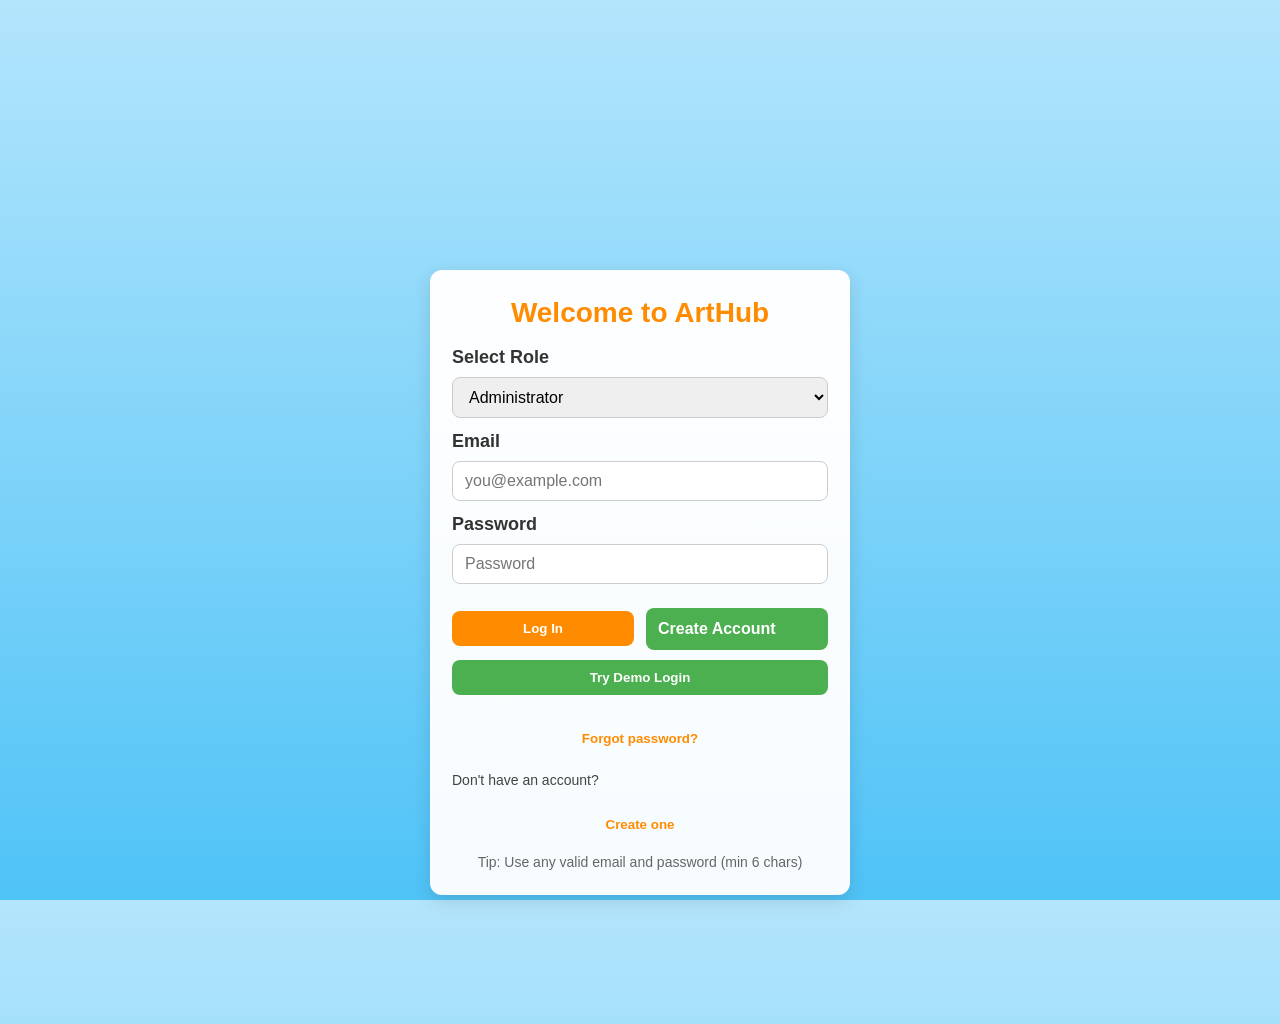
==== commit d86daad8: "Update print" ====
--- a/index.html
+++ b/index.html
@@ -359,14 +359,14 @@
           <h2 id="homeHeading">ArtHUB</h2>
           <img src="assets/Star.jpg" alt="Starry artwork example" />
           <p><strong>Maligayang pagdating sa aming Pahina!</strong></p>
-          <p>Ang aming layunin ay lumikha ng isang bukas at makulay na espasyo para sa lahat ng mahilig sa sining. Dito sa <strong>ArtHUB</strong>, hinihikayat namin ang bawat isa na magpahayag ng kanilang sarili sa pamamagitan ng sining—mula sa pagguhit, pagpipinta, digital art, hanggang sa iba’t ibang malikhaing anyo.</p>
+          <p>Ang aming layunin ay lumikha ng isang bukas at makulay na espasyo para sa lahat ng mahilig sa sining. Dito sa <strong>ArtHUB</strong>, hinihikayat namin ang bawat isa na magpahayag ng kanilang sarili sa pamamagitan ng sining—mula sa pagguhit, pagpipinta, digital art, hanggang sa iba't ibang malikhaing anyo.</p>
           <p>Sumali na at maging kabahagi ng isang komunidad na tunay na nagpapahalaga sa sining at malikhaing pagpapahayag.</p>
         </section>
 
         <section id="Commissions" class="card" aria-labelledby="commHeading">
           <h1 id="commHeading">Selling, Commissions, and Bidding</h1>
           <p><strong>ArtHUB</strong> · <time datetime="2025-08-27">CREATE YOUR WORLD!</time></p>
-          <p>In today’s creative world, artists have many opportunities to share their work beyond simple exhibitions. Selling artworks allows creators to earn directly from their passion, whether through physical galleries or online platforms.</p>
+          <p>In today's creative world, artists have many opportunities to share their work beyond simple exhibitions. Selling artworks allows creators to earn directly from their passion, whether through physical galleries or online platforms.</p>
           <p>Commissions open another exciting door for artists. Clients can request personalized pieces that capture unique ideas, stories, or emotions.</p>
           <p>Art bidding provides a dynamic way of valuing creativity through auctions and competitive offers.</p>
 
@@ -596,7 +596,7 @@
             <h3>Surrealism</h3>
             <p>Surrealism blends dreamlike imagery with reality, often producing strange or fantastical scenes.</p>
             <p>Inspired by the subconscious, it allows artists to express thoughts beyond rational understanding.</p>
-            <p>It’s ideal for storytelling and imaginative concept exploration.</p>
+            <p>It's ideal for storytelling and imaginative concept exploration.</p>
             <div class="art-feedback">
               <div class="feedback-buttons">
                 <button class="like-btn">👍 Like <span class="like-count">0</span></button>
@@ -889,6 +889,7 @@
         return /\S+@\S+\.\S+/.test(email);
       }
 
+      // UPDATED: Simulated login for Netlify deployment
       async function attemptLogin(email, password, role) {
         if (!validateEmail(email)) {
           throw new Error('Please enter a valid email address.');
@@ -897,24 +898,16 @@
           throw new Error('Password must be at least 6 characters.');
         }
 
-        try {
-          const resp = await fetch('/api/login', {
-            method: 'POST',
-            headers: { 'Content-Type': 'application/json' },
-            body: JSON.stringify({ email, password, role })
-          });
-          if (!resp.ok) {
-            const err = await resp.json().catch(() => ({}));
-            throw new Error(err.message || 'Login failed.');
-          }
-          const data = await resp.json().catch(() => ({}));
-          return data;
-        } catch (err) {
-          if (err && (err.message === 'Failed to fetch' || err.message.includes('NetworkError'))) {
-            return { email, role, fallback: true };
-          }
-          throw err;
-        }
+        // Simulate API delay for realistic feel
+        await new Promise(resolve => setTimeout(resolve, 300));
+        
+        // For demo purposes, accept any valid email format
+        return { 
+          email, 
+          role, 
+          fallback: true,
+          name: email.split('@')[0] // Extract name from email for demo
+        };
       }
 
       loginBtn.addEventListener('click', async function () {
@@ -949,6 +942,7 @@
       closeResetModal.addEventListener('click', () => closeModal(resetPasswordModal));
       cancelReset.addEventListener('click', () => closeModal(resetPasswordModal));
 
+      // UPDATED: Account creation form handler
       createAccountForm.addEventListener('submit', async function (e) {
         e.preventDefault();
         createAccountMessage.textContent = '';
@@ -964,39 +958,28 @@
         if (password !== confirm) { createAccountMessage.textContent = 'Passwords do not match.'; return; }
 
         try {
-          const resp = await fetch('/api/register', {
-            method: 'POST',
-            headers: { 'Content-Type': 'application/json' },
-            body: JSON.stringify({ name, email, password, role })
-          });
-          if (!resp.ok) {
-            const err = await resp.json().catch(() => ({}));
-            throw new Error(err.message || 'Registration failed.');
-          }
-          const data = await resp.json().catch(() => ({}));
+          // Simulate API delay
+          await new Promise(resolve => setTimeout(resolve, 300));
+          
           createAccountMessage.style.color = '#036';
           createAccountMessage.textContent = 'Account created. Signing you in...';
-          setTimeout(async () => {
+          
+          setTimeout(() => {
             closeModal(createAccountModal);
-            await attemptLogin(email, password, role).then(showAppAfterLogin).catch(() => {
-              createAccountMessage.textContent = 'Account created. Please sign in.';
+            showAppAfterLogin({ 
+              email, 
+              role, 
+              name,
+              fallback: true 
             });
           }, 600);
         } catch (err) {
-          if (err && (err.message === 'Failed to fetch' || err.message.includes('NetworkError'))) {
-            createAccountMessage.style.color = '#036';
-            createAccountMessage.textContent = 'Account created (local demo). Signing you in...';
-            setTimeout(() => {
-              closeModal(createAccountModal);
-              showAppAfterLogin({ email, role, fallback: true });
-            }, 600);
-            return;
-          }
           createAccountMessage.style.color = '#b00020';
-          createAccountMessage.textContent = err.message || 'Registration failed.';
+          createAccountMessage.textContent = 'Registration failed. Please try again.';
         }
       });
 
+      // UPDATED: Password reset form handler
       resetPasswordForm.addEventListener('submit', async function (e) {
         e.preventDefault();
         resetPasswordMessage.textContent = '';
@@ -1004,25 +987,14 @@
         if (!validateEmail(email)) { resetPasswordMessage.style.color = '#b00020'; resetPasswordMessage.textContent = 'Please enter a valid email.'; return; }
 
         try {
-          const resp = await fetch('/api/reset-password', {
-            method: 'POST',
-            headers: { 'Content-Type': 'application/json' },
-            body: JSON.stringify({ email })
-          });
-          if (!resp.ok) {
-            const err = await resp.json().catch(() => ({}));
-            throw new Error(err.message || 'Unable to send reset link.');
-          }
+          // Simulate API delay
+          await new Promise(resolve => setTimeout(resolve, 300));
+          
           resetPasswordMessage.style.color = '#036';
-          resetPasswordMessage.textContent = 'If that email exists, a reset link has been sent.';
+          resetPasswordMessage.textContent = 'Reset link sent (demo). Check your email.';
         } catch (err) {
-          if (err && (err.message === 'Failed to fetch' || err.message.includes('NetworkError'))) {
-            resetPasswordMessage.style.color = '#036';
-            resetPasswordMessage.textContent = 'Reset link sent (demo). Check your email.';
-            return;
-          }
           resetPasswordMessage.style.color = '#b00020';
-          resetPasswordMessage.textContent = err.message || 'Unable to send reset link.';
+          resetPasswordMessage.textContent = 'Unable to send reset link.';
         }
       });
 
@@ -1137,7 +1109,7 @@
             const li = document.createElement('li');
             li.innerHTML = `<span class="artist-name">${a.name}</span><span style="color:#666;font-size:13px;">${a.address}</span>`;
             li.addEventListener('click', () => {
-              artistProfileImg.src = a.img;
+              artistProfileImg.src = a.image;
               artistProfileName.textContent = a.name;
               artistProfileAge.textContent = `Age: ${a.age}`;
               artistProfileAddress.textContent = a.address;
@@ -1245,6 +1217,8 @@
 
       const contactForm = document.getElementById('contactForm');
       const contactNote = document.getElementById('contactNote');
+      
+      // UPDATED: Contact form handler
       if (contactForm) {
         contactForm.addEventListener('submit', async (e) => {
           e.preventDefault();
@@ -1258,27 +1232,15 @@
             return;
           }
           try {
-            const resp = await fetch('/api/contact', {
-              method: 'POST',
-              headers: { 'Content-Type': 'application/json' },
-              body: JSON.stringify({ name, email, message })
-            });
-            if (!resp.ok) {
-              const err = await resp.json().catch(() => ({}));
-              throw new Error(err.message || 'Failed to send message.');
-            }
+            // Simulate API delay
+            await new Promise(resolve => setTimeout(resolve, 300));
+            
             contactNote.style.color = '#036';
-            contactNote.textContent = 'Message sent. Thank you!';
+            contactNote.textContent = 'Message sent (demo). Thank you!';
             contactForm.reset();
           } catch (err) {
-            if (err && (err.message === 'Failed to fetch' || err.message.includes('NetworkError'))) {
-              contactNote.style.color = '#036';
-              contactNote.textContent = 'Message sent (demo).';
-              contactForm.reset();
-              return;
-            }
             contactNote.style.color = '#b00020';
-            contactNote.textContent = err.message || 'Failed to send message.';
+            contactNote.textContent = 'Failed to send message.';
           }
         });
       }
@@ -1292,6 +1254,72 @@
           .replace(/'/g, '&#039;');
       }
 
+      // Demo login credentials for easier testing
+      const demoCredentials = {
+        email: 'demo@arthub.com',
+        password: 'demo123',
+        role: 'client'
+      };
+
+      // Optionally pre-fill the login form with demo credentials
+      window.addEventListener('DOMContentLoaded', () => {
+        // Add a demo login button
+        const demoLoginBtn = document.createElement('button');
+        demoLoginBtn.textContent = 'Try Demo Login';
+        demoLoginBtn.style.cssText = `
+          width: 100%;
+          margin-top: 10px;
+          padding: 10px;
+          background: #4caf50;
+          color: white;
+          border: none;
+          border-radius: 8px;
+          font-weight: 700;
+          cursor: pointer;
+          transition: background 0.2s ease;
+        `;
+        demoLoginBtn.addEventListener('mouseenter', () => {
+          demoLoginBtn.style.background = '#45a049';
+        });
+        demoLoginBtn.addEventListener('mouseleave', () => {
+          demoLoginBtn.style.background = '#4caf50';
+        });
+        demoLoginBtn.addEventListener('click', async () => {
+          loginMessage.textContent = '';
+          loginBtn.disabled = true;
+          loginBtn.textContent = 'Signing in...';
+          
+          // Pre-fill the form with demo credentials
+          emailInput.value = demoCredentials.email;
+          passwordInput.value = demoCredentials.password;
+          roleSelect.value = demoCredentials.role;
+          
+          try {
+            const userData = await attemptLogin(demoCredentials.email, demoCredentials.password, demoCredentials.role);
+            loginMessage.style.color = '#036';
+            loginMessage.textContent = 'Demo login successful.';
+            setTimeout(() => showAppAfterLogin(userData), 350);
+          } catch (err) {
+            loginMessage.style.color = '#b00020';
+            loginMessage.textContent = err.message || 'Login failed.';
+          } finally {
+            loginBtn.disabled = false;
+            loginBtn.textContent = 'Log In';
+          }
+        });
+        
+        // Insert after the login button
+        const loginCard = document.getElementById('loginCard');
+        const loginBtnContainer = loginCard.querySelector('#loginBtn').parentNode;
+        loginBtnContainer.parentNode.insertBefore(demoLoginBtn, loginBtnContainer.nextSibling);
+        
+        // Also add a quick tip
+        const demoTip = document.createElement('div');
+        demoTip.style.cssText = 'margin-top: 8px; font-size: 14px; color: #666; text-align: center;';
+        demoTip.textContent = 'Tip: Use any valid email and password (min 6 chars)';
+        loginCard.appendChild(demoTip);
+      });
+
       try {
         if (window.__USER__ && window.__USER__.email) {
           showAppAfterLogin(window.__USER__);
@@ -1301,4 +1329,4 @@
     })();
   </script>
 </body>
-</html>+</html>
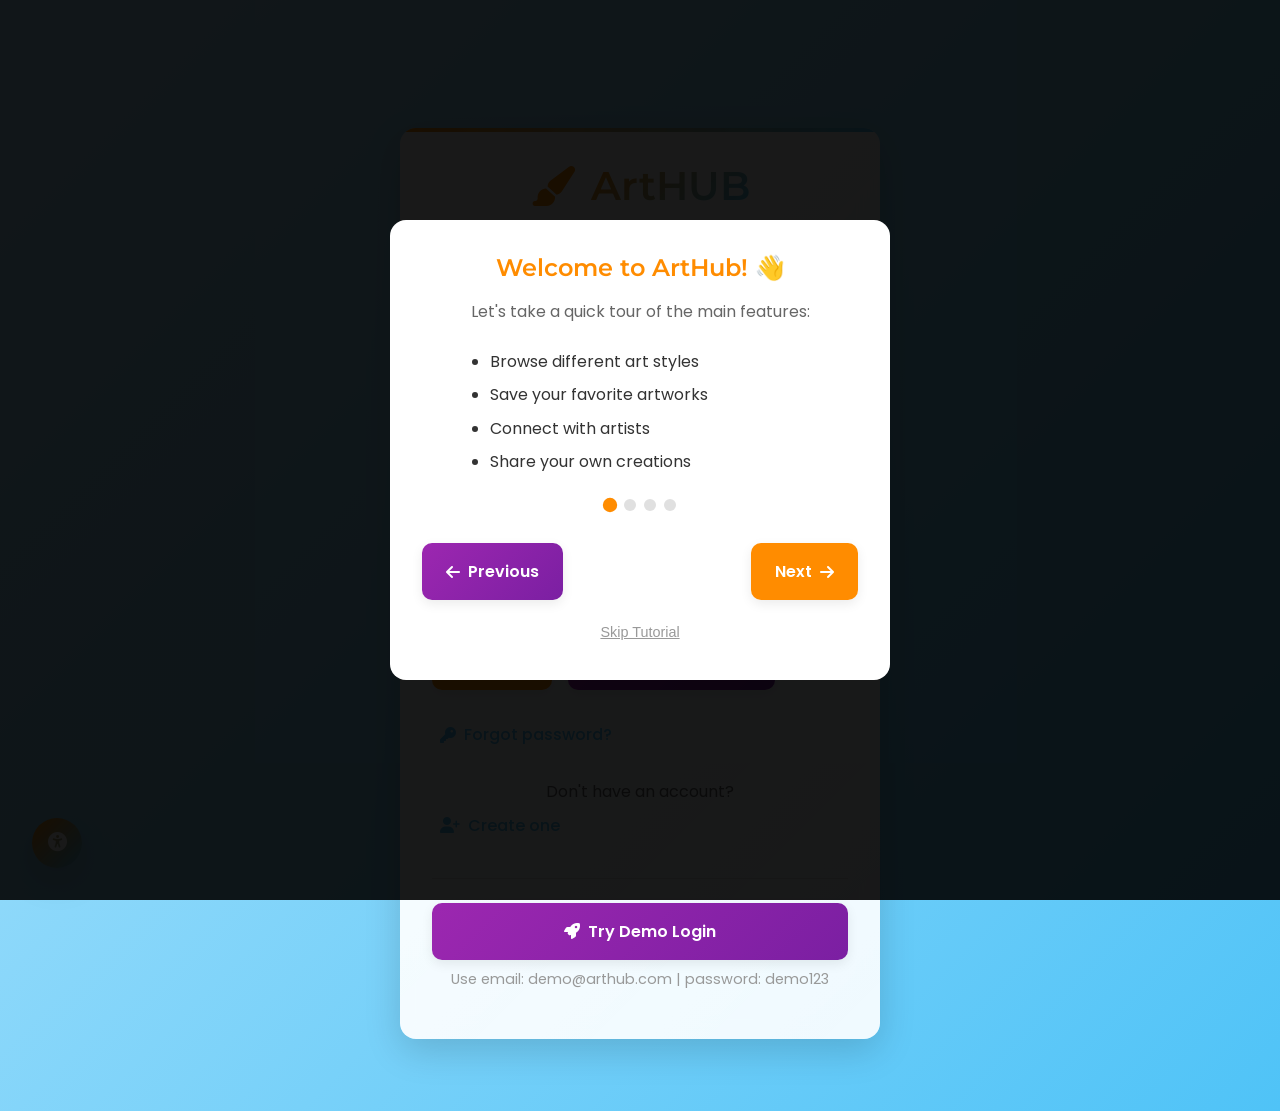
==== commit 5234e86f: "Add files via upload" ====
--- a/index.html
+++ b/index.html
@@ -3,1330 +3,672 @@
 <head>
   <meta charset="utf-8" />
   <meta name="viewport" content="width=device-width, initial-scale=1" />
-  <title>ArtHub</title>
-  <style>
-    :root{
-      --primary-color: darkorange;
-      --accent-color: #4fc3f7;
-      --bg-top: #b3e5fc;
-      --bg-bottom: #4fc3f7;
-      --card-start: #e1f5fe;
-      --card-end: #b3efcf;
-      --text-color: #333;
-      --max-width: 1200px;
-    }
-
-    * { box-sizing: border-box; margin: 0; padding: 0; font-family: Arial, Helvetica, sans-serif; }
-    html, body { height: 100%; }
-    body {
-      font-size: 18px;
-      line-height: 1.5;
-      color: var(--text-color);
-      background: linear-gradient(to bottom, var(--bg-top), var(--bg-bottom));
-      -webkit-font-smoothing: antialiased;
-      -moz-osx-font-smoothing: grayscale;
-      transition: background 0.25s ease;
-      padding-top: 140px; 
-    }
-
-    .full-padding-wrapper {
-      min-height: calc(100vh - 140px);
-      width: 100vw;
-      box-sizing: border-box;
-      padding: 6vh 2vw;
-      display: flex;
-      justify-content: center;
-      align-items: flex-start;
-      overflow-x: hidden;
-      margin: 0;
-    }
-
-    .container { width: 100%; max-width: none; margin: 0 auto; padding: 8px 6px; display:flex; flex-direction:column; gap:20px; }
-
-    .top-navbar {
-      position: fixed;
-      top: 0;
-      left: 0;
-      width: 100%;
-      background-color: #fff;
-      display:flex;
-      justify-content:space-between;
-      align-items:center;
-      padding:12px 24px;
-      box-shadow: 0 2px 6px rgba(0,0,0,0.08);
-      z-index: 1100;
-    }
-    .nav-left, .nav-right { display:flex; align-items:center; gap:18px; }
-    .nav-left a, .nav-right button, .nav-right a {
-      text-decoration:none;
-      color: var(--text-color);
-      font-weight:600;
-      background:transparent;
-      border:none;
-      cursor:pointer;
-    }
-    .nav-center-badge {
-      position:absolute;
-      left:50%;
-      transform: translateX(-50%);
-      background-color: var(--primary-color);
-      color:#fff;
-      padding:8px 18px;
-      border-radius:8px;
-      font-weight:700;
-      pointer-events:none;
-      z-index:1110;
-    }
-
-    #loginPage { width:100%; min-height: calc(100vh - 140px); display:flex; justify-content:center; align-items:center; padding:20px; }
-    #loginCard {
-      width:100%; max-width:420px;
-      background: linear-gradient(180deg, rgba(255,255,255,0.98), rgba(255,255,255,0.95));
-      border-radius:12px; padding:22px; box-shadow: 0 6px 18px rgba(0,0,0,0.12);
-      color: var(--text-color);
-    }
-    #loginCard h1 { font-size:28px; color:var(--primary-color); margin-bottom:10px; text-align:center; }
-    #loginCard label { display:block; margin-top:10px; font-weight:600; }
-    #loginCard input, #loginCard select {
-      width:100%; padding:10px 12px; margin-top:6px; border-radius:8px; border:1px solid #ccc; font-size:16px;
-    }
-    #loginCard button {
-      width:100%; margin-top:14px; padding:12px; background:var(--primary-color); color:#fff; border:none; border-radius:8px; font-weight:700; cursor:pointer;
-    }
-    #loginMessage { margin-top:10px; font-weight:600; text-align:center; min-height:1.2em; color:#b00020; }
-
-    .card {
-      background: linear-gradient(180deg, var(--card-start), var(--card-end));
-      border-radius:10px; padding:18px; box-shadow: 0 4px 12px rgba(0,0,0,0.08);
-      width: 100%;
-      max-width: 100%;
-    }
-    .card h1, .card h2 { color: var(--primary-color); margin-bottom:10px; }
-    .card img { width:100%; border-radius:8px; display:block; margin:10px 0; }
-
-    .art-item { display:flex; gap:20px; align-items:flex-start; margin-bottom:24px; }
-    .art-item img { width:250px; height:250px; object-fit:cover; border-radius:10px; }
-    .art-description { flex:1; font-size:18px; }
-
-    .responsive-gallery { display:flex; flex-wrap:wrap; gap:10px; justify-content:center; }
-    .responsive-gallery img { width:200px; height:200px; object-fit:cover; border-radius:10px; }
-
-    .art-feedback { margin-top:12px; text-align:left; }
-    .feedback-buttons { display:flex; gap:10px; margin-bottom:10px; }
-    .feedback-buttons button {
-      padding:8px 12px; border-radius:8px; border:none; background:var(--primary-color); color:#fff; cursor:pointer; font-weight:700;
-    }
-
-    .comments-section { display:flex; flex-direction:column; gap:8px; margin-top:6px; }
-    .comment-row { display:flex; gap:8px; align-items:center; flex-wrap:wrap; }
-    .comment-row .comment-input { flex:1 1 320px; min-width:160px; padding:8px 10px; border-radius:6px; border:1px solid #ccc; font-size:16px; }
-    .comment-row .add-comment-btn { flex:0 0 auto; padding:8px 12px; border-radius:6px; border:none; background:var(--primary-color); color:#fff; font-weight:700; cursor:pointer; height:40px; display:inline-flex; align-items:center; justify-content:center; }
-
-    .comment-list { margin-top:6px; display:flex; flex-direction:column; gap:8px; list-style:none; padding-left:0; }
-
-    .reply-list { margin-top:6px; margin-left:0; list-style:none; padding-left:0; display:flex; flex-direction:column; gap:6px; }
-
-    .comment-container, .reply-container { background: rgba(255,255,255,0.95); padding:8px 10px; border-radius:8px; box-shadow:0 1px 3px rgba(0,0,0,0.04); display:flex; gap:8px; align-items:flex-start; justify-content:space-between; }
-    .comment-container .meta, .reply-container .meta { color:#666; font-size:13px; margin-bottom:6px; display:block; }
-    .comment-container .body, .reply-container .body { flex:1; word-break:break-word; }
-
-    .reply-input-container { display:flex; gap:8px; margin-top:8px; align-items:center; }
-    .reply-input-container input { flex:1; padding:8px 10px; border-radius:6px; border:1px solid #ccc; }
-    .reply-input-container .post-reply-btn { padding:8px 10px; border-radius:6px; background:var(--primary-color); color:#fff; border:none; cursor:pointer; }
-
-    .reply-container .reply-btn { display:none !important; }
-
-    .comment-container { display:flex; flex-direction:column; align-items:flex-start; gap:6px; }
-    .comment-container .body { margin:0; color:#222; }
-    .comment-container .reply-btn { align-self:flex-start; margin-top:4px; padding:6px 10px; border-radius:6px; background:transparent; color:var(--primary-color); border:1px solid rgba(0,0,0,0.06); cursor:pointer; font-weight:600; }
-
-    .art-description p { margin: 0 0 8px 0; color: #444; line-height: 1.45; }
-    .art-desc-text { min-height: 6.5em; display:block; }
-
-    #searchResults { display:grid; grid-template-columns: repeat(auto-fill, minmax(180px, 1fr)); gap:12px; width:100%; margin-top:12px; }
-    #searchResults .result-card { background:#fff; padding:8px; border-radius:8px; box-shadow:0 2px 8px rgba(0,0,0,0.06); text-align:center; }
-    #searchResults .result-card img { width:100%; height:120px; object-fit:cover; border-radius:6px; display:block; margin-bottom:8px; }
-
-    .modal { display:none; position:fixed; z-index:1200; left:0; top:0; width:100%; height:100%; background: rgba(0,0,0,0.6); justify-content:center; align-items:center; padding:20px; }
-    .modal.open { display:flex; }
-    .modal-content { width:100%; max-width:920px; max-height:90vh; border-radius:10px; overflow:auto; background:#fff; padding:18px; box-shadow:0 8px 30px rgba(0,0,0,0.2); }
-    .modal-header { display:flex; gap:12px; align-items:center; justify-content:space-between; }
-    .modal-close { background:transparent; border:none; font-size:20px; cursor:pointer; color:#666; }
-
-    .drawer-btn { background: var(--primary-color); color:#fff; border:none; padding:10px 14px; border-radius:50px; cursor:pointer; font-size:16px; display:inline-flex; align-items:center; gap:8px; }
-    .drawer { position:fixed; top:0; right:-320px; width:300px; height:100vh; background:#fff; box-shadow:-2px 0 12px rgba(0,0,0,0.12); padding:18px; transition:right 0.35s ease; z-index:1150; display:flex; flex-direction:column; gap:12px; }
-    .drawer.open { right:0; }
-    .drawer h3 { color:var(--primary-color); margin-bottom:6px; }
-    .close-drawer { align-self:flex-end; background:transparent; border:none; font-size:20px; cursor:pointer; color:#666; }
-
-    #artistOverlay { display:none; position:fixed; z-index:1190; left:0; top:0; width:100%; height:100%; background: rgba(0,0,0,0.6); justify-content:center; align-items:center; padding:20px; }
-    #artistOverlay.open { display:flex; }
-    #randomNames { background:#fff; padding:18px; border-radius:10px; width:100%; max-width:520px; max-height:80vh; overflow:auto; list-style:none; }
-    #randomNames li { padding:8px 10px; border-radius:6px; cursor:pointer; margin-bottom:6px; border:1px solid #eee; display:flex; gap:10px; align-items:center; justify-content:space-between; }
-    #randomNames li:hover { background:#f7f7f7; }
-    #randomNames li .artist-name { color:var(--primary-color); font-weight:700; text-decoration:underline; cursor:pointer; background:transparent; border:none; padding:0; }
-
-    #artistProfile { display:none; position:fixed; z-index:1210; left:0; top:0; width:100%; height:100%; background: rgba(0,0,0,0.6); justify-content:center; align-items:center; padding:20px; }
-    #artistProfile.open { display:flex; }
-    .artist-card { background:#fff; padding:18px; border-radius:10px; max-width:720px; width:100%; display:flex; gap:16px; align-items:flex-start; }
-    .artist-card img { width:160px; height:160px; object-fit:cover; border-radius:8px; }
-    .artist-info { flex:1; }
-    .artist-info h3 { margin-bottom:6px; color:var(--primary-color); }
-    .artist-info p { margin-bottom:6px; color:#444; }
-    .artist-actions { margin-top:8px; display:flex; gap:8px; flex-wrap:wrap; }
-    .artist-actions a { display:inline-block; padding:8px 12px; border-radius:8px; background:var(--primary-color); color:#fff; text-decoration:none; font-weight:700; }
-
-    .sr-only { position:absolute; left:-10000px; top:auto; width:1px; height:1px; overflow:hidden; }
-
-    #contact { display: block; max-width: 720px; margin: 18px auto; padding: 18px; background: linear-gradient(180deg, rgba(255,255,255,0.95), rgba(255,255,255,0.9)); border-radius: 10px; box-shadow: 0 6px 18px rgba(0,0,0,0.06); }
-    #contact aside { padding: 6px 8px; }
-    #contact h3 { color: var(--primary-color); margin-bottom: 10px; }
-    #contact form input[type="text"], #contact form input[type="email"], #contact form textarea { width: 100%; padding: 10px 12px; border-radius: 8px; border: 1px solid #ccc; margin-bottom: 10px; font-size: 16px; resize: vertical; background: #fff; }
-    #contact form textarea { min-height: 120px; }
-    #contact form input:focus, #contact form textarea:focus { outline: none; border-color: var(--accent-color); box-shadow: 0 0 0 3px rgba(79,195,247,0.12); }
-    #contact form button[type="submit"] { background: var(--primary-color); color: #fff; border: none; padding: 10px 14px; border-radius: 8px; cursor: pointer; font-weight: 700; }
-
-    #postArtwork { margin-top: 20px; padding: 20px; background: linear-gradient(180deg, rgba(255,255,255,0.95), rgba(255,255,255,0.9)); border-radius: 12px; box-shadow: 0 4px 12px rgba(0,0,0,0.08); }
-    #postArtwork h2 { color: var(--primary-color); margin-bottom: 12px; font-size: 22px; font-weight: 700; }
-    #postForm { display: flex; flex-direction: column; gap: 14px; }
-    #postForm label { font-weight: 600; color: var(--text-color); }
-    #postForm input[type="text"], #postForm input[type="file"], #postForm textarea { width: 100%; padding: 10px 12px; border-radius: 8px; border: 1px solid #ccc; font-size: 16px; background: #fff; transition: border-color 0.2s ease, box-shadow 0.2s ease; }
-    #postForm textarea { resize: vertical; min-height: 100px; }
-    #postForm input:focus, #postForm textarea:focus { outline: none; border-color: var(--accent-color); box-shadow: 0 0 0 3px rgba(79,195,247,0.15); }
-    #postForm button[type="submit"] { align-self: flex-start; background: var(--primary-color); color: #fff; border: none; padding: 10px 18px; border-radius: 8px; font-weight: 700; cursor: pointer; transition: background 0.2s ease; }
-    #postForm button[type="submit"]:hover { background: #e69500; }
-
-    .search-panel { display:flex; gap:16px; align-items:flex-start; margin-top:12px; flex-wrap:wrap; }
-    .left-panel { flex: 0 0 320px; min-width:260px; background: linear-gradient(180deg,#fff,#f7fbff); padding:14px; border-radius:10px; box-shadow:0 4px 10px rgba(0,0,0,0.06); }
-    .left-panel h2 { margin-bottom:8px; color:var(--primary-color); }
-    .left-panel input[type="text"] { width:100%; padding:8px 10px; border-radius:6px; border:1px solid #ccc; margin-bottom:8px; }
-    .left-panel button { width:100%; padding:10px; border-radius:8px; border:none; background:var(--primary-color); color:#fff; font-weight:700; cursor:pointer; }
-
-    .right-panel { flex:1; min-width:260px; display:grid; grid-template-columns: repeat(auto-fill, minmax(220px, 1fr)); gap:12px; align-items:start; }
-    .right-panel .card { background:#fff; padding:10px; border-radius:8px; box-shadow:0 2px 8px rgba(0,0,0,0.06); text-align:left; }
-    .right-panel .card img { width:100%; height:160px; object-fit:cover; border-radius:6px; display:block; margin-bottom:8px; }
-    .right-panel .title { font-weight:700; margin-bottom:6px; color:var(--text-color); }
-    .right-panel .meta { color:#666; font-size:14px; margin-bottom:8px; }
-
-    @media (max-width:900px){
-      .art-item { flex-direction:column; align-items:center; }
-      .art-item img { width:100%; height:auto; max-width:420px; }
-      body { padding-top:160px; }
-      .nav-center-badge { font-size:16px; padding:6px 12px; }
-      .search-panel { flex-direction:column; }
-      .left-panel { width:100%; }
-      .full-padding-wrapper { padding: 6vh 3.5vw; min-height: calc(100vh - 160px); }
-    }
-    @media (max-width:520px){
-      .comment-row { flex-direction: column; align-items: stretch; }
-      .comment-row .add-comment-btn { width:100%; height:auto; padding:10px; }
-      #postArtwork { padding: 16px; }
-      #postForm button[type="submit"] { width:100%; justify-self:stretch; }
-      .full-padding-wrapper { padding: 5vh 3vw; }
-    }
-
-    .inline-note { padding:8px 10px; border-radius:8px; background:#e8f7ff; color:#036; border:1px solid rgba(79,195,247,0.2); display:inline-block; margin-top:8px; }
-  </style>
+  <meta name="description" content="ArtHub - A community platform for artists and art lovers to connect, share, and explore various art forms.">
+  <meta name="keywords" content="art, artists, paintings, drawings, digital art, art community, art platform">
+  <meta name="author" content="ArtHub">
+  <title>ArtHub - Creative Art Community</title>
+  <link rel="stylesheet" href="style.css">
+  <link rel="stylesheet" href="https://cdnjs.cloudflare.com/ajax/libs/font-awesome/6.4.0/css/all.min.css">
+  <link rel="preconnect" href="https://fonts.googleapis.com">
+  <link rel="preconnect" href="https://fonts.gstatic.com" crossorigin>
+  <link href="https://fonts.googleapis.com/css2?family=Poppins:wght@300;400;500;600;700&family=Montserrat:wght@400;500;600;700&display=swap" rel="stylesheet">
 </head>
 <body>
 
+  <!-- Accessibility Panel -->
+  <div class="accessibility-panel">
+    <button id="accessibilityToggle" class="accessibility-toggle" aria-label="Accessibility options">
+      <i class="fas fa-universal-access"></i>
+    </button>
+    <div id="accessibilityMenu" class="accessibility-menu">
+      <div class="accessibility-option" data-feature="highContrast">
+        <span><i class="fas fa-adjust"></i> High Contrast</span>
+        <input type="checkbox" id="highContrastToggle">
+      </div>
+      <div class="accessibility-option" data-feature="largeText">
+        <span><i class="fas fa-text-height"></i> Large Text</span>
+        <input type="checkbox" id="largeTextToggle">
+      </div>
+      <div class="accessibility-option" data-feature="readingGuide">
+        <span><i class="fas fa-grip-lines"></i> Reading Guide</span>
+        <input type="checkbox" id="readingGuideToggle">
+      </div>
+      <div class="accessibility-option" data-feature="reducedMotion">
+        <span><i class="fas fa-running"></i> Reduced Motion</span>
+        <input type="checkbox" id="reducedMotionToggle">
+      </div>
+      <button id="resetAccessibility" class="btn-secondary" style="width:100%;margin-top:1rem;">
+        <i class="fas fa-undo"></i> Reset All
+      </button>
+    </div>
+  </div>
+
+  <!-- Main Navigation -->
   <header class="top-navbar" role="banner" aria-label="Main navigation" style="display:none;">
     <nav class="nav-left" aria-label="Primary">
-      <a href="#Home">Home</a>
-      <a href="#Commissions">Commissions</a>
-      <a href="#Arts">Arts</a>
-      <a href="#contact">Contact</a>
+      <a href="#Home"><i class="fas fa-home"></i> Home</a>
+      <a href="#Commissions"><i class="fas fa-handshake"></i> Commissions</a>
+      <a href="#Arts"><i class="fas fa-palette"></i> Arts</a>
+      <a href="#contact"><i class="fas fa-envelope"></i> Contact</a>
     </nav>
 
-    <div class="nav-center-badge" aria-hidden="true">ArtHUB</div>
+    <div class="nav-center-badge" aria-hidden="true">
+      <i class="fas fa-paint-brush"></i> ArtHUB
+    </div>
 
     <div class="nav-right" aria-label="Actions">
-      <button id="toggleApiSearchBtn" class="drawer-btn" aria-controls="searchModal">Search Paint</button>
-      <button id="showArtistsBtn" class="drawer-btn" aria-controls="artistOverlay">Show Artists</button>
-      <button id="openDrawerBtn" class="drawer-btn" aria-controls="sideDrawer">Account</button>
+      <button id="themeToggle" class="theme-toggle" aria-label="Toggle dark mode">
+        <i class="fas fa-sun"></i>
+        <i class="fas fa-moon"></i>
+      </button>
+      <button id="toggleApiSearchBtn" class="drawer-btn" aria-controls="searchModal">
+        <i class="fas fa-search"></i> Search Paint
+      </button>
+      <button id="showArtistsBtn" class="drawer-btn" aria-controls="artistOverlay">
+        <i class="fas fa-users"></i> Artists
+      </button>
+      <button id="helpBtn" class="drawer-btn">
+        <i class="fas fa-question-circle"></i> Help
+      </button>
+      <button id="openDrawerBtn" class="drawer-btn" aria-controls="sideDrawer">
+        <i class="fas fa-user"></i> Account
+      </button>
     </div>
   </header>
 
+  <!-- Side Drawer -->
   <aside id="sideDrawer" class="drawer" aria-hidden="true" aria-label="Account drawer">
     <button class="close-drawer" id="closeDrawerBtn" aria-label="Close drawer">✕</button>
-    <h3>Account</h3>
-    <p id="drawerStatus">Not signed in</p>
-    <button id="drawerLoginBtn" class="drawer-btn">Sign in</button>
-    <hr />
-    <h3>Quick Links</h3>
-    <a href="#Commissions">Commissions</a>
-    <a href="#Arts">Arts</a>
-    <a href="#contact">Contact</a>
+    <div class="drawer-header">
+      <h3><i class="fas fa-user-circle"></i> Account</h3>
+      <p id="drawerStatus">Not signed in</p>
+    </div>
+    
+    <button id="drawerLoginBtn" class="drawer-btn">
+      <i class="fas fa-sign-in-alt"></i> Sign in
+    </button>
+    
+    <div class="drawer-section">
+      <h4><i class="fas fa-bookmark"></i> Your Bookmarks</h4>
+      <div id="drawerBookmarks" class="drawer-bookmarks">
+        <p class="empty-message">No bookmarks yet</p>
+      </div>
+    </div>
+    
+    <div class="drawer-section">
+      <h4><i class="fas fa-link"></i> Quick Links</h4>
+      <a href="#Home"><i class="fas fa-home"></i> Home</a>
+      <a href="#Commissions"><i class="fas fa-handshake"></i> Commissions</a>
+      <a href="#Arts"><i class="fas fa-palette"></i> Arts</a>
+      <a href="#contact"><i class="fas fa-envelope"></i> Contact</a>
+    </div>
+    
+    <div class="drawer-section">
+      <h4><i class="fas fa-cog"></i> Settings</h4>
+      <div class="setting-item">
+        <span>Notifications</span>
+        <label class="switch">
+          <input type="checkbox" id="notificationsToggle" checked>
+          <span class="slider"></span>
+        </label>
+      </div>
+      <div class="setting-item">
+        <span>Email Updates</span>
+        <label class="switch">
+          <input type="checkbox" id="emailUpdatesToggle">
+          <span class="slider"></span>
+        </label>
+      </div>
+    </div>
   </aside>
 
+  <!-- Main Content -->
   <div class="full-padding-wrapper edge-to-edge" id="fullPaddingWrapper">
     <main class="container" id="mainContent" role="main" aria-live="polite">
 
+      <!-- Login Page -->
       <section id="loginPage" aria-labelledby="loginTitle">
         <div id="loginCard" class="card" role="region" aria-label="Login">
-          <h1 id="loginTitle">Welcome to ArtHub</h1>
-
-          <label for="roleSelect">Select Role</label>
-          <select id="roleSelect" name="role" aria-label="Select role">
-            <option value="administrator">Administrator</option>
-            <option value="client">Client</option>
-            <option value="artist">Artist</option>
-          </select>
-
-          <label for="emailInput">Email</label>
-          <input id="emailInput" name="email" type="email" placeholder="you@example.com" autocomplete="email" required />
-
-          <label for="passwordInput">Password</label>
-          <input id="passwordInput" name="password" type="password" placeholder="Password" autocomplete="current-password" required />
-
-          <div style="display:flex; justify-content:space-between; align-items:center; gap:12px; margin-top:10px;">
-            <button id="loginBtn" type="button" style="flex:1; padding:10px 12px;">Log In</button>
-            <button id="showCreateAccountBtn" type="button" class="drawer-btn" style="flex:1; background:#4caf50;">Create Account</button>
-          </div>
-
-          <div style="display:flex; justify-content:space-between; align-items:center; margin-top:10px;">
-            <button id="resetPasswordBtn" type="button" style="background:transparent; border:none; color:var(--primary-color); font-weight:700; cursor:pointer;">Forgot password?</button>
-            <div id="loginMessage" role="status" aria-live="polite" style="min-height:1.2em; text-align:right; color:#b00020;"></div>
-          </div>
-
-          <div style="margin-top:12px; font-size:14px; color:#444;">
-            <span>Don't have an account? </span>
-            <button id="inlineCreateBtn" type="button" style="background:transparent; border:none; color:var(--primary-color); font-weight:700; cursor:pointer;">Create one</button>
+          <div class="login-header">
+            <div class="logo">
+              <i class="fas fa-paint-brush"></i>
+              <h1 id="loginTitle">ArtHUB</h1>
+            </div>
+            <p class="tagline">Where creativity meets community</p>
+          </div>
+
+          <div class="login-form">
+            <div class="form-group">
+              <label for="roleSelect"><i class="fas fa-user-tag"></i> Select Role</label>
+              <select id="roleSelect" name="role" aria-label="Select role">
+                <option value="client" selected>Client</option>
+                <option value="artist">Artist</option>
+                <option value="administrator">Administrator</option>
+              </select>
+            </div>
+
+            <div class="form-group">
+              <label for="emailInput"><i class="fas fa-envelope"></i> Email</label>
+              <input id="emailInput" name="email" type="email" placeholder="you@example.com" autocomplete="email" required />
+            </div>
+
+            <div class="form-group">
+              <label for="passwordInput"><i class="fas fa-lock"></i> Password</label>
+              <div class="password-wrapper">
+                <input id="passwordInput" name="password" type="password" placeholder="Password" autocomplete="current-password" required />
+                <button type="button" id="togglePassword" class="password-toggle">
+                  <i class="fas fa-eye"></i>
+                </button>
+              </div>
+            </div>
+
+            <div class="button-group">
+              <button id="loginBtn" type="button" class="btn-primary">
+                <i class="fas fa-sign-in-alt"></i> Log In
+              </button>
+              <button id="showCreateAccountBtn" type="button" class="btn-secondary">
+                <i class="fas fa-user-plus"></i> Create Account
+              </button>
+            </div>
+
+            <div class="form-footer">
+              <button id="resetPasswordBtn" type="button" class="btn-link">
+                <i class="fas fa-key"></i> Forgot password?
+              </button>
+              <div id="loginMessage" role="status" aria-live="polite" class="message"></div>
+            </div>
+
+            <div class="signup-prompt">
+              <span>Don't have an account? </span>
+              <button id="inlineCreateBtn" type="button" class="btn-link">
+                <i class="fas fa-user-plus"></i> Create one
+              </button>
+            </div>
+
+            <div class="demo-section">
+              <button id="demoLoginBtn" class="btn-demo">
+                <i class="fas fa-rocket"></i> Try Demo Login
+              </button>
+              <p class="demo-tip">Use email: demo@arthub.com | password: demo123</p>
+            </div>
           </div>
         </div>
       </section>
 
+      <!-- Create Account Modal -->
       <div id="createAccountModal" class="modal" aria-hidden="true" role="dialog" aria-label="Create account">
-        <div class="modal-content" role="document" style="max-width:520px;">
+        <div class="modal-content" role="document">
           <div class="modal-header">
-            <h2 style="color:var(--primary-color); margin:0 0 8px 0;">Create an ArtHub Account</h2>
+            <h2><i class="fas fa-user-plus"></i> Create an ArtHub Account</h2>
             <button id="closeCreateAccount" class="modal-close" aria-label="Close create account">✕</button>
           </div>
 
-          <form id="createAccountForm" style="display:flex; flex-direction:column; gap:10px; margin-top:8px;" novalidate>
-            <label for="createRole">Role</label>
-            <select id="createRole" name="createRole">
-              <option value="client">Client</option>
-              <option value="artist">Artist</option>
-            </select>
-
-            <label for="createName">Full name</label>
-            <input id="createName" type="text" placeholder="Your full name" required />
-
-            <label for="createEmail">Email</label>
-            <input id="createEmail" type="email" placeholder="you@example.com" required />
-
-            <label for="createPassword">Password</label>
-            <input id="createPassword" type="password" placeholder="Choose a password" required />
-
-            <label for="createPasswordConfirm">Confirm password</label>
-            <input id="createPasswordConfirm" type="password" placeholder="Confirm password" required />
-
-            <div style="display:flex; gap:8px; margin-top:6px;">
-              <button type="submit" class="drawer-btn" style="flex:1;">Create account</button>
-              <button type="button" id="cancelCreate" class="modal-close" style="flex:1; background:#666;">Cancel</button>
-            </div>
-
-            <div id="createAccountMessage" aria-live="polite" style="min-height:1.2em; color:#b00020;"></div>
+          <form id="createAccountForm" novalidate>
+            <div class="form-group">
+              <label for="createRole"><i class="fas fa-user-tag"></i> Role</label>
+              <select id="createRole" name="createRole">
+                <option value="client" selected>Client</option>
+                <option value="artist">Artist</option>
+              </select>
+            </div>
+
+            <div class="form-group">
+              <label for="createName"><i class="fas fa-user"></i> Full name</label>
+              <input id="createName" type="text" placeholder="Your full name" required />
+            </div>
+
+            <div class="form-group">
+              <label for="createEmail"><i class="fas fa-envelope"></i> Email</label>
+              <input id="createEmail" type="email" placeholder="you@example.com" required />
+            </div>
+
+            <div class="form-group">
+              <label for="createPassword"><i class="fas fa-lock"></i> Password</label>
+              <div class="password-wrapper">
+                <input id="createPassword" type="password" placeholder="Choose a password" required />
+                <button type="button" class="password-toggle">
+                  <i class="fas fa-eye"></i>
+                </button>
+              </div>
+            </div>
+
+            <div class="form-group">
+              <label for="createPasswordConfirm"><i class="fas fa-lock"></i> Confirm password</label>
+              <div class="password-wrapper">
+                <input id="createPasswordConfirm" type="password" placeholder="Confirm password" required />
+                <button type="button" class="password-toggle">
+                  <i class="fas fa-eye"></i>
+                </button>
+              </div>
+            </div>
+
+            <div class="button-group">
+              <button type="submit" class="btn-primary">
+                <i class="fas fa-check"></i> Create account
+              </button>
+              <button type="button" id="cancelCreate" class="btn-secondary">
+                <i class="fas fa-times"></i> Cancel
+              </button>
+            </div>
+
+            <div id="createAccountMessage" aria-live="polite" class="message"></div>
           </form>
         </div>
       </div>
 
+      <!-- Reset Password Modal -->
       <div id="resetPasswordModal" class="modal" aria-hidden="true" role="dialog" aria-label="Reset password">
-        <div class="modal-content" role="document" style="max-width:520px;">
+        <div class="modal-content" role="document">
           <div class="modal-header">
-            <h2 style="color:var(--primary-color); margin:0 0 8px 0;">Reset Password</h2>
+            <h2><i class="fas fa-key"></i> Reset Password</h2>
             <button id="closeResetModal" class="modal-close" aria-label="Close reset password">✕</button>
           </div>
 
-          <form id="resetPasswordForm" style="display:flex; flex-direction:column; gap:10px; margin-top:8px;" novalidate>
-            <label for="resetEmail">Enter your account email</label>
-            <input id="resetEmail" type="email" placeholder="you@example.com" required />
-
-            <div style="display:flex; gap:8px;">
-              <button type="submit" class="drawer-btn" style="flex:1;">Send reset link</button>
-              <button type="button" id="cancelReset" class="modal-close" style="flex:1; background:#666;">Cancel</button>
-            </div>
-
-            <div id="resetPasswordMessage" aria-live="polite" style="min-height:1.2em; color:#036;"></div>
+          <form id="resetPasswordForm" novalidate>
+            <div class="form-group">
+              <label for="resetEmail"><i class="fas fa-envelope"></i> Enter your account email</label>
+              <input id="resetEmail" type="email" placeholder="you@example.com" required />
+            </div>
+
+            <div class="button-group">
+              <button type="submit" class="btn-primary">
+                <i class="fas fa-paper-plane"></i> Send reset link
+              </button>
+              <button type="button" id="cancelReset" class="btn-secondary">
+                <i class="fas fa-times"></i> Cancel
+              </button>
+            </div>
+
+            <div id="resetPasswordMessage" aria-live="polite" class="message"></div>
           </form>
         </div>
       </div>
 
+      <!-- Main App Content -->
       <section id="appContent" style="display:none; width:100%;">
 
+        <!-- Home Section -->
         <section id="Home" class="card" aria-labelledby="homeHeading">
-          <h2 id="homeHeading">ArtHUB</h2>
-          <img src="assets/Star.jpg" alt="Starry artwork example" />
+          <h2 id="homeHeading">
+            <i class="fas fa-paint-brush"></i> Welcome to ArtHUB
+          </h2>
+          <div class="image-zoom-container">
+            <img src="assets/Star.jpg" alt="Starry artwork example" class="hero-image" />
+            <div class="zoom-controls">
+              <button class="zoom-btn" data-action="zoom-in">
+                <i class="fas fa-search-plus"></i>
+              </button>
+              <button class="zoom-btn" data-action="zoom-out">
+                <i class="fas fa-search-minus"></i>
+              </button>
+              <button class="zoom-btn" data-action="reset">
+                <i class="fas fa-sync-alt"></i>
+              </button>
+            </div>
+          </div>
           <p><strong>Maligayang pagdating sa aming Pahina!</strong></p>
           <p>Ang aming layunin ay lumikha ng isang bukas at makulay na espasyo para sa lahat ng mahilig sa sining. Dito sa <strong>ArtHUB</strong>, hinihikayat namin ang bawat isa na magpahayag ng kanilang sarili sa pamamagitan ng sining—mula sa pagguhit, pagpipinta, digital art, hanggang sa iba't ibang malikhaing anyo.</p>
           <p>Sumali na at maging kabahagi ng isang komunidad na tunay na nagpapahalaga sa sining at malikhaing pagpapahayag.</p>
+          
+          <div class="stats-grid">
+            <div class="stat-card">
+              <i class="fas fa-users"></i>
+              <h3>500+</h3>
+              <p>Active Artists</p>
+            </div>
+            <div class="stat-card">
+              <i class="fas fa-palette"></i>
+              <h3>2,000+</h3>
+              <p>Artworks</p>
+            </div>
+            <div class="stat-card">
+              <i class="fas fa-heart"></i>
+              <h3>10,000+</h3>
+              <p>Likes</p>
+            </div>
+            <div class="stat-card">
+              <i class="fas fa-comments"></i>
+              <h3>5,000+</h3>
+              <p>Comments</p>
+            </div>
+          </div>
         </section>
 
+        <!-- Commissions Section -->
         <section id="Commissions" class="card" aria-labelledby="commHeading">
-          <h1 id="commHeading">Selling, Commissions, and Bidding</h1>
-          <p><strong>ArtHUB</strong> · <time datetime="2025-08-27">CREATE YOUR WORLD!</time></p>
+          <h1 id="commHeading">
+            <i class="fas fa-handshake"></i> Selling, Commissions, and Bidding
+          </h1>
+          <p class="meta"><strong>ArtHUB</strong> · <time datetime="2025-08-27">CREATE YOUR WORLD!</time></p>
           <p>In today's creative world, artists have many opportunities to share their work beyond simple exhibitions. Selling artworks allows creators to earn directly from their passion, whether through physical galleries or online platforms.</p>
           <p>Commissions open another exciting door for artists. Clients can request personalized pieces that capture unique ideas, stories, or emotions.</p>
           <p>Art bidding provides a dynamic way of valuing creativity through auctions and competitive offers.</p>
 
           <div class="responsive-gallery" aria-hidden="false">
-            <img src="assets/Ian (Cat Incident).jpg" alt="Art sale example" />
-            <img src="assets/Beauty.jpg" alt="Commission example" />
-            <img src="assets/Portrait.jpg" alt="Bidding example" />
+            <div class="image-zoom-container">
+              <img src="assets/Ian (Cat Incident).jpg" alt="Art sale example" />
+            </div>
+            <div class="image-zoom-container">
+              <img src="assets/Beauty.jpg" alt="Commission example" />
+            </div>
+            <div class="image-zoom-container">
+              <img src="assets/Portrait.jpg" alt="Bidding example" />
+            </div>
           </div>
 
           <div id="postArtwork">
-            <h2>Post Your Artwork</h2>
+            <h2><i class="fas fa-upload"></i> Post Your Artwork</h2>
             <form id="postForm" enctype="multipart/form-data" novalidate>
-              <label for="artTitle">Title of Artwork</label>
-              <input id="artTitle" name="artTitle" type="text" placeholder="Title of Artwork" required />
-
-              <label for="artImage">Upload Image</label>
-              <input id="artImage" name="artImage" type="file" accept="image/*" required />
-
-              <label for="artDescription">Description (optional)</label>
-              <textarea id="artDescription" name="artDescription" rows="4" placeholder="Description (optional)"></textarea>
-
-              <button type="submit">Post</button>
-              <div id="postNote" aria-live="polite"></div>
+              <div class="form-group">
+                <label for="artTitle"><i class="fas fa-heading"></i> Title of Artwork</label>
+                <input id="artTitle" name="artTitle" type="text" placeholder="Title of Artwork" required />
+              </div>
+
+              <div class="form-group">
+                <label for="artImage"><i class="fas fa-image"></i> Upload Image</label>
+                <div class="file-upload">
+                  <input id="artImage" name="artImage" type="file" accept="image/*" required />
+                  <label for="artImage" class="file-upload-label">
+                    <i class="fas fa-cloud-upload-alt"></i>
+                    <span>Choose an image...</span>
+                  </label>
+                </div>
+              </div>
+
+              <div class="form-group">
+                <label for="artDescription"><i class="fas fa-align-left"></i> Description (optional)</label>
+                <textarea id="artDescription" name="artDescription" rows="4" placeholder="Describe your artwork..."></textarea>
+              </div>
+
+              <div class="form-group">
+                <label for="artPrice"><i class="fas fa-tag"></i> Price (optional)</label>
+                <div class="price-input">
+                  <span class="currency">$</span>
+                  <input id="artPrice" name="artPrice" type="number" placeholder="0.00" min="0" step="0.01" />
+                </div>
+              </div>
+
+              <div class="form-group">
+                <label for="artCategory"><i class="fas fa-tags"></i> Category</label>
+                <select id="artCategory" name="artCategory">
+                  <option value="">Select category</option>
+                  <option value="painting">Painting</option>
+                  <option value="drawing">Drawing</option>
+                  <option value="digital">Digital Art</option>
+                  <option value="sculpture">Sculpture</option>
+                  <option value="photography">Photography</option>
+                </select>
+              </div>
+
+              <button type="submit" class="btn-primary">
+                <i class="fas fa-paper-plane"></i> Post Artwork
+              </button>
+              <div id="postNote" aria-live="polite" class="message"></div>
             </form>
           </div>
         </section>
 
-                 <section class="card" id="Arts">
-        <h2>Types of Art</h2>
-
-        <div class="art-item">
-          <img src="assets/Charcoal.jpg" alt="Charcoal Drawing" />
-          <div class="art-description">
-            <h3>Charcoal Drawing</h3>
-            <p>Charcoal drawing is one of the most expressive and versatile forms of art. It allows artists to create deep shadows, bold lines, and soft shading with ease. By using different types of charcoal such as vine or compressed sticks, you can experiment with textures and tones that bring a drawing to life.</p>
-            <p>To start, lightly sketch your outline with a pencil before applying charcoal. Smudging with fingers or blending stumps helps in achieving gradients and realistic effects. Erasers also play a vital role in creating highlights and refining details within the piece.</p>
-            <p>Mastering charcoal requires patience and control, but it is an excellent medium for capturing emotions, portraits, and dramatic compositions. It is often chosen by beginners and professionals alike for its ability to produce striking contrasts and quick results.</p>
-            <div class="art-feedback">
-              <div class="feedback-buttons">
-                <button class="like-btn">👍 Like <span class="like-count">0</span></button>
-                <button class="dislike-btn">👎 Dislike <span class="dislike-count">0</span></button>
-              </div>
-
-              <div class="comments-section">
-                <div class="comment-row">
-                  <label for="comment-charcoal" class="sr-only">Add a comment</label>
-                  <input id="comment-charcoal" class="comment-input" type="text" placeholder="Add a comment..." />
-                  <button class="add-comment-btn" type="button">Post</button>
+        <!-- Arts Section -->
+        <section class="card" id="Arts">
+          <div class="section-header">
+            <h2><i class="fas fa-palette"></i> Types of Art</h2>
+            <div class="search-with-suggestions">
+              <input type="text" id="artSearch" placeholder="Search arts..." class="search-input">
+              <div id="artSearchSuggestions" class="search-suggestions"></div>
+            </div>
+          </div>
+
+          <!-- Art Filters -->
+          <div class="art-filters">
+            <button class="filter-btn active" data-filter="all">
+              <i class="fas fa-th"></i> All
+            </button>
+            <button class="filter-btn" data-filter="drawing">
+              <i class="fas fa-pencil-alt"></i> Drawing
+            </button>
+            <button class="filter-btn" data-filter="painting">
+              <i class="fas fa-paint-brush"></i> Painting
+            </button>
+            <button class="filter-btn" data-filter="digital">
+              <i class="fas fa-laptop"></i> Digital
+            </button>
+            <button class="filter-btn" data-filter="traditional">
+              <i class="fas fa-mountain"></i> Traditional
+            </button>
+            <button class="filter-btn" data-filter="popular">
+              <i class="fas fa-fire"></i> Popular
+            </button>
+          </div>
+
+          <!-- Bookmarked Arts -->
+          <div class="bookmarked-section" id="bookmarkedSection" style="display:none;">
+            <h3><i class="fas fa-bookmark"></i> Your Bookmarked Arts</h3>
+            <div id="bookmarkedArtsGrid" class="responsive-gallery"></div>
+          </div>
+
+          <!-- Art Items Container -->
+          <div id="artItemsContainer"></div>
+        </section>
+
+        <!-- Contact Section -->
+        <section id="contact" class="card" aria-labelledby="contactHeading">
+          <h3 id="contactHeading">
+            <i class="fas fa-envelope"></i> Contact Us
+          </h3>
+          <div class="contact-container">
+            <div class="contact-info">
+              <div class="info-item">
+                <i class="fas fa-map-marker-alt"></i>
+                <div>
+                  <h4>Visit Us</h4>
+                  <p>123 Art Street, Creative City</p>
                 </div>
-                <ul class="comment-list" aria-live="polite"></ul>
-              </div>
-            </div>
-          </div>
-        </div>
-
-        <div class="art-item">
-          <img src="assets/Colored.jpg" alt="Color Pencil Drawing" />
-          <div class="art-description">
-            <h3>Color Pencil Drawing</h3>
-            <p>Color pencil art is widely appreciated for its vibrant tones and precision. With layering techniques, artists can achieve realistic shading, smooth gradients, and detailed textures. High-quality colored pencils allow for richer pigmentation and blending.</p>
-            <p>To begin, start with light layers of color and gradually build them up. Pressing harder with the pencil produces darker tones, while lighter strokes add subtlety. Blending tools or even tissue paper can be used to merge colors seamlessly.</p>
-            <p>This medium is ideal for beginners because it is clean, portable, and easy to control. Whether used for portraits, landscapes, or imaginative works, colored pencils offer endless possibilities for creative expression.</p>
-            <div class="art-feedback">
-              <div class="feedback-buttons">
-                <button class="like-btn">👍 Like <span class="like-count">0</span></button>
-                <button class="dislike-btn">👎 Dislike <span class="dislike-count">0</span></button>
-              </div>
-
-              <div class="comments-section">
-                <div class="comment-row">
-                  <input class="comment-input" type="text" placeholder="Add a comment..." />
-                  <button class="add-comment-btn" type="button">Post</button>
+              </div>
+              <div class="info-item">
+                <i class="fas fa-phone"></i>
+                <div>
+                  <h4>Call Us</h4>
+                  <p>+1 (555) 123-4567</p>
                 </div>
-                <ul class="comment-list" aria-live="polite"></ul>
-              </div>
-            </div>
-          </div>
-        </div>
-
-        <div class="art-item">
-          <img src="assets/Oil Painting.jpg" alt="Painting Example" />
-          <div class="art-description">
-            <h3>Painting (Oil / Acrylic / Watercolor)</h3>
-            <p>Painting is one of the oldest and most dynamic forms of art, ranging from classical oil paintings to modern acrylics and watercolors. Each medium offers unique qualities—oils provide depth and blending time, acrylics dry quickly and allow layering, while watercolors create soft and translucent effects.</p>
-            <p>The process usually begins with preparing a canvas or paper and sketching a light outline. Artists then apply layers of paint using brushes, palette knives, or even unconventional tools to achieve their desired textures and styles.</p>
-            <p>Painting encourages experimentation and creativity, making it an essential practice for both beginners and experienced artists. It is a timeless way to express ideas, emotions, and beauty through vibrant colors and brushstrokes.</p>
-            <div class="art-feedback">
-              <div class="feedback-buttons">
-                <button class="like-btn">👍 Like <span class="like-count">0</span></button>
-                <button class="dislike-btn">👎 Dislike <span class="dislike-count">0</span></button>
-              </div>
-
-              <div class="comments-section">
-                <div class="comment-row">
-                  <input class="comment-input" type="text" placeholder="Add a comment..." />
-                  <button class="add-comment-btn" type="button">Post</button>
+              </div>
+              <div class="info-item">
+                <i class="fas fa-envelope"></i>
+                <div>
+                  <h4>Email Us</h4>
+                  <p>contact@arthub.com</p>
                 </div>
-                <ul class="comment-list" aria-live="polite"></ul>
-              </div>
-            </div>
-          </div>
-        </div>
-
-        <div class="art-item">
-          <img src="assets/Graphite.jpg" alt="Graphite Drawing" />
-          <div class="art-description">
-            <h3>Graphite Drawing</h3>
-            <p>Graphite drawing is a classic and widely practiced art form, often associated with sketching and detailed studies. It is flexible, allowing artists to create fine lines, soft shading, and intricate textures using pencils of varying hardness.</p>
-            <p>To start, select the right grade of graphite pencil—softer pencils (B) are darker and great for shading, while harder pencils (H) are lighter and useful for fine details. Blending stumps or tissues help smooth out the shading for realistic effects.</p>
-            <p>This medium is beginner-friendly yet sophisticated enough for advanced artworks. Graphite drawing is perfect for practice, learning proportions, and developing precision, making it a foundation for many aspiring artists.</p>
-            <div class="art-feedback">
-              <div class="feedback-buttons">
-                <button class="like-btn">👍 Like <span class="like-count">0</span></button>
-                <button class="dislike-btn">👎 Dislike <span class="dislike-count">0</span></button>
-              </div>
-
-              <div class="comments-section">
-                <div class="comment-row">
-                  <input class="comment-input" type="text" placeholder="Add a comment..." />
-                  <button class="add-comment-btn" type="button">Post</button>
+              </div>
+            </div>
+            
+            <form id="contactForm">
+              <div class="form-row">
+                <div class="form-group">
+                  <input id="contactName" type="text" placeholder="Your name" required />
                 </div>
-                <ul class="comment-list" aria-live="polite"></ul>
-              </div>
-            </div>
-          </div>
-        </div>
-
-        <div class="art-item">
-          <img src="assets/Pointillism.jpg" alt="Pointillism" />
-          <div class="art-description">
-            <h3>Pointillism</h3>
-            <p>Pointillism is a painting technique that uses tiny dots of color placed closely together to form an image. When viewed from a distance, the dots blend visually to create vibrant scenes.</p>
-            <p>This technique, pioneered by Georges Seurat, emphasizes precision and patience. Artists use small brushstrokes or pen points to build texture, color depth, and light.</p>
-            <p>It is a rewarding style that teaches patience and a deeper understanding of color theory and optical mixing.</p>
-            <div class="art-feedback">
-              <div class="feedback-buttons">
-                <button class="like-btn">👍 Like <span class="like-count">0</span></button>
-                <button class="dislike-btn">👎 Dislike <span class="dislike-count">0</span></button>
-              </div>
-
-              <div class="comments-section">
-                <div class="comment-row">
-                  <input class="comment-input" type="text" placeholder="Add a comment..." />
-                  <button class="add-comment-btn" type="button">Post</button>
+                <div class="form-group">
+                  <input id="contactEmail" type="email" placeholder="Your email" required />
                 </div>
-                <ul class="comment-list" aria-live="polite"></ul>
-              </div>
-            </div>
-          </div>
-        </div>
-
-        <div class="art-item">
-          <img src="assets/Impressionism.jpg" alt="Impressionism" />
-          <div class="art-description">
-            <h3>Impressionism</h3>
-            <p>Impressionism focuses on capturing the fleeting effects of light and color in a scene rather than precise detail. Artists use loose brushwork and vibrant palettes.</p>
-            <p>It emerged in 19th-century France and revolutionized art by emphasizing mood and atmosphere over realism.</p>
-            <p>This style is perfect for experimenting with lighting, seasons, and spontaneous outdoor painting.</p>
-            <div class="art-feedback">
-              <div class="feedback-buttons">
-                <button class="like-btn">👍 Like <span class="like-count">0</span></button>
-                <button class="dislike-btn">👎 Dislike <span class="dislike-count">0</span></button>
-              </div>
-
-              <div class="comments-section">
-                <div class="comment-row">
-                  <input class="comment-input" type="text" placeholder="Add a comment..." />
-                  <button class="add-comment-btn" type="button">Post</button>
-                </div>
-                <ul class="comment-list" aria-live="polite"></ul>
-              </div>
-            </div>
-          </div>
-        </div>
-
-        <div class="art-item">
-          <img src="assets/Abstract.jpg" alt="Abstract Art" />
-          <div class="art-description">
-            <h3>Abstract Art</h3>
-            <p>Abstract art breaks away from realistic representation and uses shapes, colors, and forms to express emotions or ideas.</p>
-            <p>It allows complete creative freedom and encourages viewers to interpret the artwork in their own way.</p>
-            <p>This style is ideal for exploring pure expression and emotion without the constraints of realism.</p>
-            <div class="art-feedback">
-              <div class="feedback-buttons">
-                <button class="like-btn">👍 Like <span class="like-count">0</span></button>
-                <button class="dislike-btn">👎 Dislike <span class="dislike-count">0</span></button>
-              </div>
-
-              <div class="comments-section">
-                <div class="comment-row">
-                  <input class="comment-input" type="text" placeholder="Add a comment..." />
-                  <button class="add-comment-btn" type="button">Post</button>
-                </div>
-                <ul class="comment-list" aria-live="polite"></ul>
-              </div>
-            </div>
-          </div>
-        </div>
-
-        <div class="art-item">
-          <img src="assets/Cubism.jpg" alt="Cubism" />
-          <div class="art-description">
-            <h3>Cubism</h3>
-            <p>Cubism deconstructs subjects into geometric shapes and reassembles them in abstract compositions.</p>
-            <p>Founded by Pablo Picasso and Georges Braque, it emphasizes multiple perspectives in one artwork.</p>
-            <p>This approach challenges traditional viewpoints and inspires innovative thinking.</p>
-            <div class="art-feedback">
-              <div class="feedback-buttons">
-                <button class="like-btn">👍 Like <span class="like-count">0</span></button>
-                <button class="dislike-btn">👎 Dislike <span class="dislike-count">0</span></button>
-              </div>
-
-              <div class="comments-section">
-                <div class="comment-row">
-                  <input class="comment-input" type="text" placeholder="Add a comment..." />
-                  <button class="add-comment-btn" type="button">Post</button>
-                </div>
-                <ul class="comment-list" aria-live="polite"></ul>
-              </div>
-            </div>
-          </div>
-        </div>
-
-        <div class="art-item">
-          <img src="assets/Surrealism.jpg" alt="Surrealism" />
-          <div class="art-description">
-            <h3>Surrealism</h3>
-            <p>Surrealism blends dreamlike imagery with reality, often producing strange or fantastical scenes.</p>
-            <p>Inspired by the subconscious, it allows artists to express thoughts beyond rational understanding.</p>
-            <p>It's ideal for storytelling and imaginative concept exploration.</p>
-            <div class="art-feedback">
-              <div class="feedback-buttons">
-                <button class="like-btn">👍 Like <span class="like-count">0</span></button>
-                <button class="dislike-btn">👎 Dislike <span class="dislike-count">0</span></button>
-              </div>
-
-              <div class="comments-section">
-                <div class="comment-row">
-                  <input class="comment-input" type="text" placeholder="Add a comment..." />
-                  <button class="add-comment-btn" type="button">Post</button>
-                </div>
-                <ul class="comment-list" aria-live="polite"></ul>
-              </div>
-            </div>
-          </div>
-        </div>
-
-        <div class="art-item">
-          <img src="assets/Digital.jpg" alt="Digital Art" />
-          <div class="art-description">
-            <h3>Digital Art</h3>
-            <p>Digital art uses software and digital tools to create illustrations, paintings, and designs.</p>
-            <p>It offers limitless possibilities for editing, layering, and experimentation.</p>
-            <p>Perfect for modern artists exploring animation, concept art, and visual media.</p>
-            <div class="art-feedback">
-              <div class="feedback-buttons">
-                <button class="like-btn">👍 Like <span class="like-count">0</span></button>
-                <button class="dislike-btn">👎 Dislike <span class="dislike-count">0</span></button>
-              </div>
-
-              <div class="comments-section">
-                <div class="comment-row">
-                  <input class="comment-input" type="text" placeholder="Add a comment..." />
-                  <button class="add-comment-btn" type="button">Post</button>
-                </div>
-                <ul class="comment-list" aria-live="polite"></ul>
-              </div>
-            </div>
-          </div>
-        </div>
-
-        <div class="art-item">
-          <img src="assets/Mixed.jpg" alt="Mixed Media" />
-          <div class="art-description">
-            <h3>Mixed Media</h3>
-            <p>Mixed media combines multiple art forms, such as painting, collage, and drawing, into one piece.</p>
-            <p>It allows for creative freedom and texture exploration, often producing unique results.</p>
-            <p>This style encourages experimentation with unconventional materials.</p>
-            <div class="art-feedback">
-              <div class="feedback-buttons">
-                <button class="like-btn">👍 Like <span class="like-count">0</span></button>
-                <button class="dislike-btn">👎 Dislike <span class="dislike-count">0</span></button>
-              </div>
-
-              <div class="comments-section">
-                <div class="comment-row">
-                  <input class="comment-input" type="text" placeholder="Add a comment..." />
-                  <button class="add-comment-btn" type="button">Post</button>
-                </div>
-                <ul class="comment-list" aria-live="polite"></ul>
-              </div>
-            </div>
-          </div>
-        </div>
-
-        <div class="art-item">
-          <img src="assets/Graffiti.jpg" alt="Graffiti Art" />
-          <div class="art-description">
-            <h3>Graffiti Art</h3>
-            <p>Graffiti art transforms public spaces into vibrant canvases using spray paint and bold designs.</p>
-            <p>It often carries social or political messages and emphasizes self-expression.</p>
-            <p>This style blends art with activism and community engagement.</p>
-            <div class="art-feedback">
-              <div class="feedback-buttons">
-                <button class="like-btn">👍 Like <span class="like-count">0</span></button>
-                <button class="dislike-btn">👎 Dislike <span class="dislike-count">0</span></button>
-              </div>
-
-              <div class="comments-section">
-                <div class="comment-row">
-                  <input class="comment-input" type="text" placeholder="Add a comment..." />
-                  <button class="add-comment-btn" type="button">Post</button>
-                </div>
-                <ul class="comment-list" aria-live="polite"></ul>
-              </div>
-            </div>
-          </div>
-        </div>
-
-        <div class="art-item">
-          <img src="assets/Collage.jpg" alt="Collage Art" />
-          <div class="art-description">
-            <h3>Collage Art</h3>
-            <p>Collage art involves assembling different materials like paper, photos, and fabric into a single artwork.</p>
-            <p>It creates new narratives by combining diverse elements into cohesive compositions.</p>
-            <p>This style encourages recycling materials into meaningful stories.</p>
-            <div class="art-feedback">
-              <div class="feedback-buttons">
-                <button class="like-btn">👍 Like <span class="like-count">0</span></button>
-                <button class="dislike-btn">👎 Dislike <span class="dislike-count">0</span></button>
-              </div>
-
-              <div class="comments-section">
-                <div class="comment-row">
-                  <input class="comment-input" type="text" placeholder="Add a comment..." />
-                  <button class="add-comment-btn" type="button">Post</button>
-                </div>
-                <ul class="comment-list" aria-live="polite"></ul>
-              </div>
-            </div>
-          </div>
-        </div>
-
-        <div class="art-item">
-          <img src="assets/Line Art.jpg" alt="Line Art" />
-          <div class="art-description">
-            <h3>Line Art</h3>
-            <p>Line art uses simple lines without shading or color to define form and structure.</p>
-            <p>It highlights composition, proportion, and movement in its purest form.</p>
-            <p>This minimalist style is excellent for developing drawing fundamentals.</p>
-            <div class="art-feedback">
-              <div class="feedback-buttons">
-                <button class="like-btn">👍 Like <span class="like-count">0</span></button>
-                <button class="dislike-btn">👎 Dislike <span class="dislike-count">0</span></button>
-              </div>
-
-              <div class="comments-section">
-                <div class="comment-row">
-                  <input class="comment-input" type="text" placeholder="Add a comment..." />
-                  <button class="add-comment-btn" type="button">Post</button>
-                </div>
-                <ul class="comment-list" aria-live="polite"></ul>
-              </div>
-            </div>
-          </div>
-        </div>
-
-        <div class="art-item">
-          <img src="assets/Pop Art.jpg" alt="Pop Art" />
-          <div class="art-description">
-            <h3>Pop Art</h3>
-            <p>Pop Art celebrates popular culture with bold colors and imagery from advertising, comics, and media.</p>
-            <p>It challenges traditional fine art by blending high and low culture.</p>
-            <p>This playful style is eye-catching and impactful.</p>
-            <div class="art-feedback">
-              <div class="feedback-buttons">
-                <button class="like-btn">👍 Like <span class="like-count">0</span></button>
-                <button class="dislike-btn">👎 Dislike <span class="dislike-count">0</span></button>
-              </div>
-
-              <div class="comments-section">
-                <div class="comment-row">
-                  <input class="comment-input" type="text" placeholder="Add a comment..." />
-                  <button class="add-comment-btn" type="button">Post</button>
-                </div>
-                <ul class="comment-list" aria-live="polite"></ul>
-              </div>
-            </div>
-          </div>
-        </div>
-
+              </div>
+              <div class="form-group">
+                <input id="contactSubject" type="text" placeholder="Subject" />
+              </div>
+              <div class="form-group">
+                <textarea id="contactMessage" placeholder="Your message..." rows="5" required></textarea>
+              </div>
+              <button type="submit" class="btn-primary">
+                <i class="fas fa-paper-plane"></i> Send Message
+              </button>
+              <div id="contactNote" aria-live="polite" class="message"></div>
+            </form>
+          </div>
         </section>
 
-        <section id="contact" aria-labelledby="contactHeading">
-          <div id="contact" class="card" role="region" aria-label="Contact">
-            <h3 id="contactHeading">Contact Us</h3>
-            <aside>
-              <form id="contactForm">
-                <input id="contactName" type="text" placeholder="Your name" />
-                <input id="contactEmail" type="email" placeholder="Your email" />
-                <textarea id="contactMessage" placeholder="Message"></textarea>
-                <button type="submit">Send</button>
-                <div id="contactNote" aria-live="polite"></div>
-              </form>
-            </aside>
-          </div>
-        </section>
-
       </section>
 
     </main>
   </div>
 
-  <div id="artistOverlay" aria-hidden="true">
-    <ul id="randomNames"></ul>
-  </div>
-
-  <div id="artistProfile" aria-hidden="true" role="dialog" aria-label="Artist profile">
-    <div class="artist-card" role="document">
-      <img id="artistProfileImg" src="" alt="Artist image" />
-      <div class="artist-info">
-        <h3 id="artistProfileName"></h3>
-        <p id="artistProfileAge"></p>
-        <p id="artistProfileAddress"></p>
-        <p id="artistProfileEmail"></p>
-        <div class="artist-actions">
-          <a id="artistProfileFb" href="#" target="_blank" rel="noopener noreferrer">Facebook</a>
-          <button id="closeArtistProfile" class="drawer-btn" style="background:#666;">Close</button>
-        </div>
-      </div>
-    </div>
-  </div>
-
+  <!-- Comparison Tool -->
+  <div id="comparisonTool" class="comparison-tool">
+    <div class="comparison-header">
+      <h4><i class="fas fa-balance-scale"></i> Compare Arts (0/2)</h4>
+      <button id="closeComparison" class="btn-link">
+        <i class="fas fa-times"></i>
+      </button>
+    </div>
+    <div class="comparison-grid" id="comparisonGrid">
+      <div class="comparison-item empty">
+        <p>Add first artwork</p>
+      </div>
+      <div class="comparison-item empty">
+        <p>Add second artwork</p>
+      </div>
+    </div>
+    <button id="clearComparison" class="btn-secondary" style="width:100%;margin-top:1rem;">
+      <i class="fas fa-trash"></i> Clear All
+    </button>
+  </div>
+
+  <!-- Artist Overlay Modal -->
+  <div id="artistOverlay" class="modal" aria-hidden="true" role="dialog" aria-label="Artists list">
+    <div class="modal-content">
+      <div class="modal-header">
+        <h2><i class="fas fa-users"></i> Featured Artists</h2>
+        <button id="closeArtistOverlay" class="modal-close" aria-label="Close artists list">✕</button>
+      </div>
+      <ul id="randomNames" class="artist-list"></ul>
+    </div>
+  </div>
+
+  <!-- Artist Profile Modal -->
+  <div id="artistProfile" class="modal" aria-hidden="true" role="dialog" aria-label="Artist profile">
+    <div class="modal-content artist-profile-content">
+      <div class="artist-card" role="document">
+        <img id="artistProfileImg" src="" alt="Artist image" />
+        <div class="artist-info">
+          <h3 id="artistProfileName"></h3>
+          <p><i class="fas fa-birthday-cake"></i> Age: <span id="artistProfileAge"></span></p>
+          <p><i class="fas fa-map-marker-alt"></i> <span id="artistProfileAddress"></span></p>
+          <p><i class="fas fa-envelope"></i> <span id="artistProfileEmail"></span></p>
+          <p><i class="fas fa-paint-brush"></i> Specialty: <span id="artistProfileSpecialty"></span></p>
+          <div class="artist-actions">
+            <a id="artistProfileFb" href="#" target="_blank" rel="noopener noreferrer" class="btn-primary">
+              <i class="fab fa-facebook"></i> Facebook
+            </a>
+            <button id="closeArtistProfile" class="btn-secondary">
+              <i class="fas fa-times"></i> Close
+            </button>
+          </div>
+        </div>
+      </div>
+    </div>
+  </div>
+
+  <!-- Painting Modal -->
   <div id="paintingModal" class="modal" aria-hidden="true" role="dialog" aria-label="Painting details">
-    <div class="modal-content" role="document">
+    <div class="modal-content">
       <div class="modal-header">
-        <div style="flex:1;">
-          <h2 id="paintingTitle" style="color:var(--primary-color); margin-bottom:8px;"></h2>
-          <p id="paintingDesc" style="color:#444; line-height:1.45;"></p>
-        </div>
-        <div style="display:flex; gap:8px; align-items:center;">
-          <button id="paintingMoreInfo" class="drawer-btn" style="padding:8px 12px;">More Info</button>
-          <button id="closePaintingModal" class="modal-close" aria-label="Close painting">✕</button>
-        </div>
-      </div>
-    </div>
-  </div>
-
+        <div class="painting-info">
+          <h2 id="paintingTitle"></h2>
+          <p id="paintingDesc"></p>
+        </div>
+        <button id="closePaintingModal" class="modal-close" aria-label="Close painting">✕</button>
+      </div>
+      <div class="modal-body">
+        <div id="paintingImageContainer" class="image-zoom-container">
+          <img id="paintingImage" src="" alt="" />
+        </div>
+      </div>
+    </div>
+  </div>
+
+  <!-- Search Modal -->
   <div id="searchModal" class="modal" aria-hidden="true" role="dialog" aria-label="Search Paintings">
-    <div class="modal-content" role="document">
+    <div class="modal-content">
       <div class="modal-header">
-        <div style="flex:1;">
-          <label for="searchInput" style="font-weight:700;color:var(--primary-color);display:block;margin-bottom:6px;">Search Paintings (Art Institute of Chicago)</label>
-          <div style="display:flex;gap:8px;">
-            <input id="searchInput" type="text" placeholder="Search term" style="flex:1; padding:8px 10px; border-radius:6px; border:1px solid #ccc;" />
-            <button id="searchBtn" class="drawer-btn" style="padding:8px 12px;">Search</button>
+        <div class="search-header">
+          <label for="searchInput">
+            <i class="fas fa-search"></i> Search Paintings (Art Institute of Chicago)
+          </label>
+          <div class="search-with-suggestions">
+            <div class="search-box">
+              <input id="searchInput" type="text" placeholder="Search term (e.g., Monet, portrait)" />
+              <button id="searchBtn" class="btn-primary">
+                <i class="fas fa-search"></i> Search
+              </button>
+            </div>
+            <div id="searchSuggestions" class="search-suggestions"></div>
           </div>
           <div id="searchResults" aria-live="polite"></div>
         </div>
-        <div style="display:flex; gap:8px; align-items:center;">
-          <button id="closeSearchModal" class="modal-close" aria-label="Close search">✕</button>
-        </div>
-      </div>
-    </div>
-  </div>
-
-  <script>
-    (function () {
-
-      const loginPage = document.getElementById('loginPage');
-      const appContent = document.getElementById('appContent');
-      const topNavbar = document.querySelector('.top-navbar');
-
-      const emailInput = document.getElementById('emailInput');
-      const passwordInput = document.getElementById('passwordInput');
-      const roleSelect = document.getElementById('roleSelect');
-      const loginBtn = document.getElementById('loginBtn');
-      const loginMessage = document.getElementById('loginMessage');
-
-      const showCreateAccountBtn = document.getElementById('showCreateAccountBtn');
-      const inlineCreateBtn = document.getElementById('inlineCreateBtn');
-      const createAccountModal = document.getElementById('createAccountModal');
-      const createAccountForm = document.getElementById('createAccountForm');
-      const createAccountMessage = document.getElementById('createAccountMessage');
-      const closeCreateAccount = document.getElementById('closeCreateAccount');
-      const cancelCreate = document.getElementById('cancelCreate');
-
-      const resetPasswordBtn = document.getElementById('resetPasswordBtn');
-      const resetPasswordModal = document.getElementById('resetPasswordModal');
-      const resetPasswordForm = document.getElementById('resetPasswordForm');
-      const resetPasswordMessage = document.getElementById('resetPasswordMessage');
-      const closeResetModal = document.getElementById('closeResetModal');
-      const cancelReset = document.getElementById('cancelReset');
-
-      const drawerStatus = document.getElementById('drawerStatus');
-
-      function openModal(modal) {
-        modal.classList.add('open');
-        modal.setAttribute('aria-hidden', 'false');
-      }
-      function closeModal(modal) {
-        modal.classList.remove('open');
-        modal.setAttribute('aria-hidden', 'true');
-      }
-
-      function showAppAfterLogin(userData) {
-        loginPage.style.display = 'none';
-        appContent.style.display = '';
-        if (topNavbar) topNavbar.style.display = 'flex';
-
-        if (drawerStatus) drawerStatus.textContent = userData && userData.email ? `Signed in as ${userData.email}` : 'Signed in';
-
-        const homeHeading = document.getElementById('homeHeading');
-        if (homeHeading) {
-          homeHeading.scrollIntoView({ behavior: 'smooth' });
-        }
-      }
-
-      function validateEmail(email) {
-        return /\S+@\S+\.\S+/.test(email);
-      }
-
-      // UPDATED: Simulated login for Netlify deployment
-      async function attemptLogin(email, password, role) {
-        if (!validateEmail(email)) {
-          throw new Error('Please enter a valid email address.');
-        }
-        if (!password || password.length < 6) {
-          throw new Error('Password must be at least 6 characters.');
-        }
-
-        // Simulate API delay for realistic feel
-        await new Promise(resolve => setTimeout(resolve, 300));
-        
-        // For demo purposes, accept any valid email format
-        return { 
-          email, 
-          role, 
-          fallback: true,
-          name: email.split('@')[0] // Extract name from email for demo
-        };
-      }
-
-      loginBtn.addEventListener('click', async function () {
-        loginMessage.textContent = '';
-        loginBtn.disabled = true;
-        loginBtn.textContent = 'Signing in...';
-
-        const email = emailInput.value.trim();
-        const password = passwordInput.value;
-        const role = roleSelect.value;
-
-        try {
-          const userData = await attemptLogin(email, password, role);
-          loginMessage.style.color = '#036';
-          loginMessage.textContent = 'Login successful.';
-          setTimeout(() => showAppAfterLogin(userData), 350);
-        } catch (err) {
-          loginMessage.style.color = '#b00020';
-          loginMessage.textContent = err.message || 'Login failed.';
-        } finally {
-          loginBtn.disabled = false;
-          loginBtn.textContent = 'Log In';
-        }
-      });
-
-      showCreateAccountBtn.addEventListener('click', () => openModal(createAccountModal));
-      inlineCreateBtn.addEventListener('click', () => openModal(createAccountModal));
-      closeCreateAccount.addEventListener('click', () => closeModal(createAccountModal));
-      cancelCreate.addEventListener('click', () => closeModal(createAccountModal));
-
-      resetPasswordBtn.addEventListener('click', () => openModal(resetPasswordModal));
-      closeResetModal.addEventListener('click', () => closeModal(resetPasswordModal));
-      cancelReset.addEventListener('click', () => closeModal(resetPasswordModal));
-
-      // UPDATED: Account creation form handler
-      createAccountForm.addEventListener('submit', async function (e) {
-        e.preventDefault();
-        createAccountMessage.textContent = '';
-        const name = document.getElementById('createName').value.trim();
-        const email = document.getElementById('createEmail').value.trim();
-        const password = document.getElementById('createPassword').value;
-        const confirm = document.getElementById('createPasswordConfirm').value;
-        const role = document.getElementById('createRole').value;
-
-        if (!name) { createAccountMessage.textContent = 'Please enter your name.'; return; }
-        if (!validateEmail(email)) { createAccountMessage.textContent = 'Please enter a valid email.'; return; }
-        if (password.length < 6) { createAccountMessage.textContent = 'Password must be at least 6 characters.'; return; }
-        if (password !== confirm) { createAccountMessage.textContent = 'Passwords do not match.'; return; }
-
-        try {
-          // Simulate API delay
-          await new Promise(resolve => setTimeout(resolve, 300));
-          
-          createAccountMessage.style.color = '#036';
-          createAccountMessage.textContent = 'Account created. Signing you in...';
-          
-          setTimeout(() => {
-            closeModal(createAccountModal);
-            showAppAfterLogin({ 
-              email, 
-              role, 
-              name,
-              fallback: true 
-            });
-          }, 600);
-        } catch (err) {
-          createAccountMessage.style.color = '#b00020';
-          createAccountMessage.textContent = 'Registration failed. Please try again.';
-        }
-      });
-
-      // UPDATED: Password reset form handler
-      resetPasswordForm.addEventListener('submit', async function (e) {
-        e.preventDefault();
-        resetPasswordMessage.textContent = '';
-        const email = document.getElementById('resetEmail').value.trim();
-        if (!validateEmail(email)) { resetPasswordMessage.style.color = '#b00020'; resetPasswordMessage.textContent = 'Please enter a valid email.'; return; }
-
-        try {
-          // Simulate API delay
-          await new Promise(resolve => setTimeout(resolve, 300));
-          
-          resetPasswordMessage.style.color = '#036';
-          resetPasswordMessage.textContent = 'Reset link sent (demo). Check your email.';
-        } catch (err) {
-          resetPasswordMessage.style.color = '#b00020';
-          resetPasswordMessage.textContent = 'Unable to send reset link.';
-        }
-      });
-
-      document.querySelectorAll('.modal').forEach(modal => {
-        modal.addEventListener('click', (ev) => {
-          if (ev.target === modal) closeModal(modal);
-        });
-      });
-
-      document.addEventListener('keydown', (ev) => {
-        if (ev.key === 'Escape') {
-          document.querySelectorAll('.modal.open').forEach(m => closeModal(m));
-        }
-      });
-
-      const toggleApiSearchBtn = document.getElementById('toggleApiSearchBtn');
-      const searchModal = document.getElementById('searchModal');
-      const closeSearchModal = document.getElementById('closeSearchModal');
-      const searchBtn = document.getElementById('searchBtn');
-      const searchInput = document.getElementById('searchInput');
-      const searchResults = document.getElementById('searchResults');
-
-      if (toggleApiSearchBtn && searchModal) {
-        toggleApiSearchBtn.addEventListener('click', () => {
-          openModal(searchModal);
-        });
-      }
-      if (closeSearchModal) closeSearchModal.addEventListener('click', () => closeModal(searchModal));
-
-      async function performSearch(query) {
-        searchResults.innerHTML = '';
-        if (!query) {
-          searchResults.innerHTML = '<div class="inline-note">Please enter a search term.</div>';
-          return;
-        }
-        searchResults.innerHTML = '<div class="inline-note">Searching...</div>';
-        try {
-          const resp = await fetch(`https://api.artic.edu/api/v1/artworks/search?q=${encodeURIComponent(query)}&limit=12&fields=id,title,image_id,thumbnail`);
-          if (!resp.ok) throw new Error('Search failed');
-          const data = await resp.json();
-          const results = data && data.data ? data.data : [];
-          if (!results.length) {
-            searchResults.innerHTML = '<div class="inline-note">No results found.</div>';
-            return;
-          }
-          searchResults.innerHTML = '';
-          results.forEach(item => {
-            const imgId = item.image_id;
-            const imgUrl = imgId ? `https://www.artic.edu/iiif/2/${imgId}/full/200,/0/default.jpg` : '';
-            const card = document.createElement('div');
-            card.className = 'result-card';
-            card.innerHTML = `
-              ${imgUrl ? `<img src="${imgUrl}" alt="${item.title}" />` : ''}
-              <div class="title">${item.title}</div>
-              <div class="meta">ID: ${item.id}</div>
-            `;
-            card.addEventListener('click', () => {
-              const paintingTitle = document.getElementById('paintingTitle');
-              const paintingDesc = document.getElementById('paintingDesc');
-              paintingTitle.textContent = item.title || '';
-              paintingDesc.textContent = item.thumbnail && item.thumbnail.alt_text ? item.thumbnail.alt_text : '';
-              openModal(document.getElementById('paintingModal'));
-            });
-            searchResults.appendChild(card);
-          });
-        } catch (e) {
-          searchResults.innerHTML = '<div class="inline-note">Search failed. Try again later.</div>';
-        }
-      }
-
-      if (searchBtn) {
-        searchBtn.addEventListener('click', () => performSearch(searchInput.value.trim()));
-      }
-      if (searchInput) {
-        searchInput.addEventListener('keydown', (e) => {
-          if (e.key === 'Enter') {
-            e.preventDefault();
-            performSearch(searchInput.value.trim());
-          }
-        });
-      }
-
-      const showArtistsBtn = document.getElementById('showArtistsBtn');
-      const artistOverlay = document.getElementById('artistOverlay');
-      const randomNames = document.getElementById('randomNames');
-      const artistProfile = document.getElementById('artistProfile');
-      const artistProfileImg = document.getElementById('artistProfileImg');
-      const artistProfileName = document.getElementById('artistProfileName');
-      const artistProfileAge = document.getElementById('artistProfileAge');
-      const artistProfileAddress = document.getElementById('artistProfileAddress');
-      const artistProfileEmail = document.getElementById('artistProfileEmail');
-      const artistProfileFb = document.getElementById('artistProfileFb');
-      const closeArtistProfile = document.getElementById('closeArtistProfile');
-
-    const sampleArtists = [
-      { name: "Nepthali", age: 22, address: "Cagayan De Oro City", fb: "https://web.facebook.com/photo/?fbid=9541345695877917&set=a.433257306686847t", email: "anepthaliaya@gmail.com", image: "assets/neptali.jpg" },
-      { name: "Den Art", age: 28, address: "Parang, Maguindanao", fb: "https://web.facebook.com/photo/?fbid=122145668840398639&set=a.122104581302398639&__tn__=%3C", email: "Artden@gmail.com", image: "assets/den.jpg" },
-      { name: "Myco Lava", age: 25, address: "Pagbilao, Quezon", fb: "https://web.facebook.com/myko.lava?__tn__=%3C", email: "MycoLava@gmail.com", image: "assets/myko.jpg" },
-      { name: "Guhit Rhenz", age: 30, address: "San Jose Delmonte, Bulacan", fb: "https://web.facebook.com/guhitrhenzofficial", email: "GuhitRhenz@gmail.com", image: "assets/rhenz.jpg" },
-      { name: "Thirdy Arts", age: 21, address: "Pagbilao, Quezon", fb: "https://web.facebook.com/photo/?fbid=1809935503263437&set=a.108949026695435&__tn__=%3Ck", email: "dalugollln2gmail.com", image: "assets/thiirdy.jpg" },
-      { name: "Vermont", age: 24, address: "Lucena City", fb: "https://web.facebook.com/photo/?fbid=1223192245505443&set=a.892869028537768", email: "vermont@gmail.com", image: "assets/vernmot.jpg" },
-      { name: "Joan", age: 26, address: "Pagbilao, Quezon", fb: "https://web.facebook.com/joann.callos.90?__tn__=%3C", email: "joan@gmail.com", image: "assets/joan.jpg" },
-      { name: "Jerome Berredo", age: 29, address: "Taytay, Rizal", fb: "https://web.facebook.com/jheromebarredo16?__tn__=%3C", email: "jerome@gmail.com", image: "assets/jerome.jpg" },
-      { name: "Chaboy Dela Cruz", age: 23, address: "Taytay, Rizal", fb: "https://web.facebook.com/chaboy.dela.cruz.2024?__tn__=%3C", email: "ChabotDelaCruz@gmail.com", image: "assets/chaboy.jpg" },
-      { name: "Ser Je Art", age: 31, address: "Tayabas City", fb: "https://web.facebook.com/profile.php?id=61561204592595", email: "serjearts@gmail.com", image: "assets/serje.jpg" }
-    ];
-
-      if (showArtistsBtn && artistOverlay && randomNames) {
-        showArtistsBtn.addEventListener('click', () => {
-          randomNames.innerHTML = '';
-          sampleArtists.forEach((a, idx) => {
-            const li = document.createElement('li');
-            li.innerHTML = `<span class="artist-name">${a.name}</span><span style="color:#666;font-size:13px;">${a.address}</span>`;
-            li.addEventListener('click', () => {
-              artistProfileImg.src = a.image;
-              artistProfileName.textContent = a.name;
-              artistProfileAge.textContent = `Age: ${a.age}`;
-              artistProfileAddress.textContent = a.address;
-              artistProfileEmail.textContent = a.email;
-              artistProfileFb.href = a.fb;
-              openModal(artistProfile);
-            });
-            randomNames.appendChild(li);
-          });
-          openModal(artistOverlay);
-        });
-      }
-
-      if (closeArtistProfile) closeArtistProfile.addEventListener('click', () => closeModal(artistProfile));
-      if (artistOverlay) artistOverlay.addEventListener('click', (ev) => { if (ev.target === artistOverlay) closeModal(artistOverlay); });
-
-      const openDrawerBtn = document.getElementById('openDrawerBtn');
-      const sideDrawer = document.getElementById('sideDrawer');
-      const closeDrawerBtn = document.getElementById('closeDrawerBtn');
-      const drawerLoginBtn = document.getElementById('drawerLoginBtn');
-
-      if (openDrawerBtn && sideDrawer) {
-        openDrawerBtn.addEventListener('click', () => {
-          sideDrawer.classList.add('open');
-          sideDrawer.setAttribute('aria-hidden', 'false');
-        });
-      }
-      if (closeDrawerBtn) {
-        closeDrawerBtn.addEventListener('click', () => {
-          sideDrawer.classList.remove('open');
-          sideDrawer.setAttribute('aria-hidden', 'true');
-        });
-      }
-      if (drawerLoginBtn) {
-        drawerLoginBtn.addEventListener('click', () => {
-          // bring user to login if not signed in
-          if (loginPage.style.display !== 'none') {
-            window.scrollTo({ top: 0, behavior: 'smooth' });
-          } else {
-            // if signed in, close drawer
-            sideDrawer.classList.remove('open');
-            sideDrawer.setAttribute('aria-hidden', 'true');
-          }
-        });
-      }
-
-      document.querySelectorAll('.feedback-buttons').forEach(group => {
-        const likeBtn = group.querySelector('.like-btn');
-        const dislikeBtn = group.querySelector('.dislike-btn');
-        if (likeBtn) {
-          likeBtn.addEventListener('click', () => {
-            const span = likeBtn.querySelector('.like-count');
-            span.textContent = String(Number(span.textContent || 0) + 1);
-          });
-        }
-        if (dislikeBtn) {
-          dislikeBtn.addEventListener('click', () => {
-            const span = dislikeBtn.querySelector('.dislike-count');
-            span.textContent = String(Number(span.textContent || 0) + 1);
-          });
-        }
-      });
-
-      document.querySelectorAll('.card .comments-section').forEach(section => {
-        const addRow = section.querySelector('.comment-row');
-        const input = addRow ? addRow.querySelector('.comment-input') : null;
-        const postBtn = addRow ? addRow.querySelector('.add-comment-btn') : null;
-        const list = section.querySelector('.comment-list');
-
-        if (postBtn && input && list) {
-          postBtn.addEventListener('click', () => {
-            const text = input.value.trim();
-            if (!text) return;
-            const li = document.createElement('li');
-            li.className = 'comment-container';
-            li.innerHTML = `
-              <div>
-                <span class="meta">You · just now</span>
-                <p class="body">${escapeHtml(text)}</p>
-                <div class="reply-input-container">
-                  <input class="reply-input" placeholder="Write a reply..." />
-                  <button class="post-reply-btn">Reply</button>
-                </div>
-                <ul class="reply-list"></ul>
-              </div>
-            `;
-            list.prepend(li);
-            input.value = '';
-
-            const replyBtn = li.querySelector('.post-reply-btn');
-            const replyInput = li.querySelector('.reply-input');
-            const replyList = li.querySelector('.reply-list');
-            replyBtn.addEventListener('click', () => {
-              const rtext = replyInput.value.trim();
-              if (!rtext) return;
-              const rli = document.createElement('li');
-              rli.className = 'reply-container';
-              rli.innerHTML = `<div><span class="meta">You · just now</span><p class="body">${escapeHtml(rtext)}</p></div>`;
-              replyList.prepend(rli);
-              replyInput.value = '';
-            });
-          });
-        }
-      });
-
-      const contactForm = document.getElementById('contactForm');
-      const contactNote = document.getElementById('contactNote');
+        <button id="closeSearchModal" class="modal-close" aria-label="Close search">✕</button>
+      </div>
+    </div>
+  </div>
+
+  <!-- Tutorial Overlay -->
+  <div id="tutorialOverlay" class="tutorial-overlay">
+    <div class="tutorial-content">
+      <div id="tutorialStep1" class="tutorial-step active">
+        <h3>Welcome to ArtHub! 👋</h3>
+        <p>Let's take a quick tour of the main features:</p>
+        <ul>
+          <li>Browse different art styles</li>
+          <li>Save your favorite artworks</li>
+          <li>Connect with artists</li>
+          <li>Share your own creations</li>
+        </ul>
+      </div>
       
-      // UPDATED: Contact form handler
-      if (contactForm) {
-        contactForm.addEventListener('submit', async (e) => {
-          e.preventDefault();
-          contactNote.textContent = '';
-          const name = document.getElementById('contactName').value.trim();
-          const email = document.getElementById('contactEmail').value.trim();
-          const message = document.getElementById('contactMessage').value.trim();
-          if (!name || !validateEmail(email) || !message) {
-            contactNote.style.color = '#b00020';
-            contactNote.textContent = 'Please provide name, valid email, and a message.';
-            return;
-          }
-          try {
-            // Simulate API delay
-            await new Promise(resolve => setTimeout(resolve, 300));
-            
-            contactNote.style.color = '#036';
-            contactNote.textContent = 'Message sent (demo). Thank you!';
-            contactForm.reset();
-          } catch (err) {
-            contactNote.style.color = '#b00020';
-            contactNote.textContent = 'Failed to send message.';
-          }
-        });
-      }
-
-      function escapeHtml(str) {
-        return String(str)
-          .replace(/&/g, '&amp;')
-          .replace(/</g, '&lt;')
-          .replace(/>/g, '&gt;')
-          .replace(/"/g, '&quot;')
-          .replace(/'/g, '&#039;');
-      }
-
-      // Demo login credentials for easier testing
-      const demoCredentials = {
-        email: 'demo@arthub.com',
-        password: 'demo123',
-        role: 'client'
-      };
-
-      // Optionally pre-fill the login form with demo credentials
-      window.addEventListener('DOMContentLoaded', () => {
-        // Add a demo login button
-        const demoLoginBtn = document.createElement('button');
-        demoLoginBtn.textContent = 'Try Demo Login';
-        demoLoginBtn.style.cssText = `
-          width: 100%;
-          margin-top: 10px;
-          padding: 10px;
-          background: #4caf50;
-          color: white;
-          border: none;
-          border-radius: 8px;
-          font-weight: 700;
-          cursor: pointer;
-          transition: background 0.2s ease;
-        `;
-        demoLoginBtn.addEventListener('mouseenter', () => {
-          demoLoginBtn.style.background = '#45a049';
-        });
-        demoLoginBtn.addEventListener('mouseleave', () => {
-          demoLoginBtn.style.background = '#4caf50';
-        });
-        demoLoginBtn.addEventListener('click', async () => {
-          loginMessage.textContent = '';
-          loginBtn.disabled = true;
-          loginBtn.textContent = 'Signing in...';
-          
-          // Pre-fill the form with demo credentials
-          emailInput.value = demoCredentials.email;
-          passwordInput.value = demoCredentials.password;
-          roleSelect.value = demoCredentials.role;
-          
-          try {
-            const userData = await attemptLogin(demoCredentials.email, demoCredentials.password, demoCredentials.role);
-            loginMessage.style.color = '#036';
-            loginMessage.textContent = 'Demo login successful.';
-            setTimeout(() => showAppAfterLogin(userData), 350);
-          } catch (err) {
-            loginMessage.style.color = '#b00020';
-            loginMessage.textContent = err.message || 'Login failed.';
-          } finally {
-            loginBtn.disabled = false;
-            loginBtn.textContent = 'Log In';
-          }
-        });
-        
-        // Insert after the login button
-        const loginCard = document.getElementById('loginCard');
-        const loginBtnContainer = loginCard.querySelector('#loginBtn').parentNode;
-        loginBtnContainer.parentNode.insertBefore(demoLoginBtn, loginBtnContainer.nextSibling);
-        
-        // Also add a quick tip
-        const demoTip = document.createElement('div');
-        demoTip.style.cssText = 'margin-top: 8px; font-size: 14px; color: #666; text-align: center;';
-        demoTip.textContent = 'Tip: Use any valid email and password (min 6 chars)';
-        loginCard.appendChild(demoTip);
-      });
-
-      try {
-        if (window.__USER__ && window.__USER__.email) {
-          showAppAfterLogin(window.__USER__);
-        }
-      } catch (e) { /* ignore */ }
-
-    })();
-  </script>
+      <div id="tutorialStep2" class="tutorial-step">
+        <h3>Bookmark Your Favorites 📌</h3>
+        <p>Click the bookmark icon on any artwork to save it for later.</p>
+        <div style="text-align:center;font-size:2rem;color:var(--primary-color);">
+          <i class="far fa-bookmark"></i> → <i class="fas fa-bookmark"></i>
+        </div>
+      </div>
+      
+      <div id="tutorialStep3" class="tutorial-step">
+        <h3>Compare Arts ⚖️</h3>
+        <p>Use the compare feature to analyze two artworks side by side.</p>
+      </div>
+      
+      <div id="tutorialStep4" class="tutorial-step">
+        <h3>Zoom & Explore 🔍</h3>
+        <p>Click on any artwork image to zoom in and see the details.</p>
+      </div>
+      
+      <div class="tutorial-dots">
+        <span class="tutorial-dot active" data-step="1"></span>
+        <span class="tutorial-dot" data-step="2"></span>
+        <span class="tutorial-dot" data-step="3"></span>
+        <span class="tutorial-dot" data-step="4"></span>
+      </div>
+      
+      <div class="tutorial-navigation">
+        <button id="prevTutorial" class="btn-secondary" disabled>
+          <i class="fas fa-arrow-left"></i> Previous
+        </button>
+        <button id="nextTutorial" class="btn-primary">
+          Next <i class="fas fa-arrow-right"></i>
+        </button>
+      </div>
+      
+      <div style="text-align:center;margin-top:1rem;">
+        <button id="skipTutorial" class="skip-tutorial">Skip Tutorial</button>
+      </div>
+    </div>
+  </div>
+
+  <!-- Loading Overlay -->
+  <div id="loadingOverlay" class="loading-overlay">
+    <div class="loading-spinner-large"></div>
+    <p id="loadingMessage">Loading...</p>
+  </div>
+
+  <!-- Notification Container -->
+  <div class="notification-container"></div>
+
+  <script src="main.js"></script>
 </body>
-</html>
+</html>
--- a/style.css
+++ b/style.css
@@ -0,0 +1,2143 @@
+/* ArtHub Enhanced - Complete Stylesheet */
+
+/* CSS Variables */
+:root {
+  /* Colors */
+  --primary-color: darkorange;
+  --accent-color: #4fc3f7;
+  --secondary-color: #9c27b0;
+  --success-color: #4caf50;
+  --warning-color: #ff9800;
+  --error-color: #f44336;
+  --info-color: #2196f3;
+  
+  /* Backgrounds */
+  --bg-top: #b3e5fc;
+  --bg-bottom: #4fc3f7;
+  --card-start: #e1f5fe;
+  --card-end: #b3efcf;
+  
+  /* Text */
+  --text-color: #333;
+  --text-light: #666;
+  --text-lighter: #999;
+  
+  /* Layout */
+  --max-width: 1200px;
+  --border-radius-sm: 6px;
+  --border-radius-md: 10px;
+  --border-radius-lg: 12px;
+  --border-radius-xl: 16px;
+  --border-radius-circle: 50%;
+  
+  /* Shadows */
+  --shadow-sm: 0 1px 3px rgba(0,0,0,0.12);
+  --shadow-md: 0 4px 12px rgba(0,0,0,0.08);
+  --shadow-lg: 0 8px 24px rgba(0,0,0,0.12);
+  --shadow-xl: 0 12px 36px rgba(0,0,0,0.15);
+  
+  /* Transitions */
+  --transition-fast: all 0.2s ease;
+  --transition-normal: all 0.3s ease;
+  --transition-slow: all 0.5s ease;
+  
+  /* Spacing */
+  --spacing-xs: 0.25rem;
+  --spacing-sm: 0.5rem;
+  --spacing-md: 1rem;
+  --spacing-lg: 1.5rem;
+  --spacing-xl: 2rem;
+  --spacing-xxl: 3rem;
+}
+
+/* Dark Mode Variables */
+:root[data-theme="dark"] {
+  --primary-color: #ffa500;
+  --accent-color: #2196f3;
+  --secondary-color: #ba68c8;
+  --bg-top: #1a1a2e;
+  --bg-bottom: #16213e;
+  --card-start: #0f3460;
+  --card-end: #1a1a2e;
+  --text-color: #e0e0e0;
+  --text-light: #b0b0b0;
+  --text-lighter: #808080;
+}
+
+/* Reset & Base Styles */
+* { 
+  box-sizing: border-box; 
+  margin: 0; 
+  padding: 0; 
+}
+
+html {
+  scroll-behavior: smooth;
+}
+
+body {
+  font-family: 'Poppins', 'Segoe UI', Tahoma, Geneva, Verdana, sans-serif;
+  font-size: 16px;
+  line-height: 1.6;
+  color: var(--text-color);
+  background: linear-gradient(135deg, var(--bg-top), var(--bg-bottom));
+  -webkit-font-smoothing: antialiased;
+  -moz-osx-font-smoothing: grayscale;
+  transition: var(--transition-normal);
+  min-height: 100vh;
+  padding-top: 80px;
+}
+
+/* Typography */
+h1, h2, h3, h4, h5, h6 {
+  font-family: 'Montserrat', sans-serif;
+  font-weight: 600;
+  line-height: 1.3;
+  margin-bottom: var(--spacing-md);
+  color: var(--primary-color);
+}
+
+h1 { font-size: 2.5rem; }
+h2 { font-size: 2rem; }
+h3 { font-size: 1.5rem; }
+h4 { font-size: 1.25rem; }
+h5 { font-size: 1.125rem; }
+h6 { font-size: 1rem; }
+
+p {
+  margin-bottom: var(--spacing-md);
+  color: var(--text-color);
+}
+
+a {
+  color: var(--accent-color);
+  text-decoration: none;
+  transition: var(--transition-fast);
+}
+
+a:hover {
+  color: var(--primary-color);
+}
+
+/* Layout */
+.container {
+  width: 100%;
+  max-width: var(--max-width);
+  margin: 0 auto;
+  padding: 0 var(--spacing-md);
+}
+
+.full-padding-wrapper {
+  min-height: calc(100vh - 80px);
+  padding: var(--spacing-xl) var(--spacing-md);
+  display: flex;
+  justify-content: center;
+  align-items: flex-start;
+}
+
+/* Cards */
+.card {
+  background: linear-gradient(135deg, var(--card-start), var(--card-end));
+  border-radius: var(--border-radius-lg);
+  padding: var(--spacing-xl);
+  box-shadow: var(--shadow-lg);
+  width: 100%;
+  transition: var(--transition-normal);
+  margin-bottom: var(--spacing-lg);
+  position: relative;
+  overflow: hidden;
+}
+
+.card:hover {
+  transform: translateY(-4px);
+  box-shadow: var(--shadow-xl);
+}
+
+.card::before {
+  content: '';
+  position: absolute;
+  top: 0;
+  left: 0;
+  right: 0;
+  height: 4px;
+  background: linear-gradient(90deg, var(--primary-color), var(--accent-color));
+  border-radius: var(--border-radius-lg) var(--border-radius-lg) 0 0;
+}
+
+/* Top Navigation */
+.top-navbar {
+  position: fixed;
+  top: 0;
+  left: 0;
+  width: 100%;
+  background-color: rgba(255, 255, 255, 0.95);
+  backdrop-filter: blur(10px);
+  display: flex;
+  justify-content: space-between;
+  align-items: center;
+  padding: var(--spacing-md) var(--spacing-lg);
+  box-shadow: var(--shadow-md);
+  z-index: 1000;
+  transition: var(--transition-normal);
+}
+
+.top-navbar.scrolled {
+  padding: var(--spacing-sm) var(--spacing-lg);
+  box-shadow: var(--shadow-lg);
+}
+
+.nav-left, .nav-right {
+  display: flex;
+  align-items: center;
+  gap: var(--spacing-md);
+}
+
+.nav-left a, .nav-right button {
+  text-decoration: none;
+  color: var(--text-color);
+  font-weight: 500;
+  background: transparent;
+  border: none;
+  cursor: pointer;
+  padding: var(--spacing-sm) var(--spacing-md);
+  border-radius: var(--border-radius-md);
+  transition: var(--transition-normal);
+  display: flex;
+  align-items: center;
+  gap: var(--spacing-sm);
+  font-size: 0.95rem;
+}
+
+.nav-left a:hover, .nav-right button:hover {
+  background-color: rgba(255, 140, 0, 0.1);
+  color: var(--primary-color);
+  transform: translateY(-2px);
+}
+
+.nav-center-badge {
+  position: absolute;
+  left: 50%;
+  transform: translateX(-50%);
+  background: linear-gradient(135deg, var(--primary-color), var(--accent-color));
+  color: white;
+  padding: var(--spacing-sm) var(--spacing-lg);
+  border-radius: var(--border-radius-md);
+  font-weight: 700;
+  font-size: 1.1rem;
+  pointer-events: none;
+  display: flex;
+  align-items: center;
+  gap: var(--spacing-sm);
+  box-shadow: var(--shadow-md);
+}
+
+/* Theme Toggle */
+.theme-toggle {
+  background: transparent;
+  border: none;
+  color: var(--text-color);
+  cursor: pointer;
+  padding: var(--spacing-sm);
+  border-radius: var(--border-radius-circle);
+  transition: var(--transition-normal);
+  display: flex;
+  align-items: center;
+  justify-content: center;
+  width: 40px;
+  height: 40px;
+}
+
+.theme-toggle:hover {
+  background-color: rgba(0, 0, 0, 0.05);
+  transform: rotate(15deg);
+}
+
+.dark-mode .fa-sun { display: none; }
+.dark-mode .fa-moon { display: inline; }
+.light-mode .fa-sun { display: inline; }
+.light-mode .fa-moon { display: none; }
+
+/* Login Page */
+#loginPage {
+  width: 100%;
+  min-height: calc(100vh - 80px);
+  display: flex;
+  justify-content: center;
+  align-items: center;
+  padding: var(--spacing-md);
+}
+
+#loginCard {
+  background: linear-gradient(135deg, rgba(255, 255, 255, 0.95), rgba(255, 255, 255, 0.9));
+  border-radius: var(--border-radius-xl);
+  padding: var(--spacing-xl);
+  box-shadow: var(--shadow-xl);
+  max-width: 480px;
+  width: 100%;
+  backdrop-filter: blur(10px);
+}
+
+.login-header {
+  text-align: center;
+  margin-bottom: var(--spacing-xl);
+}
+
+.logo {
+  display: flex;
+  align-items: center;
+  justify-content: center;
+  gap: var(--spacing-md);
+  margin-bottom: var(--spacing-sm);
+}
+
+.logo i {
+  font-size: 2.5rem;
+  color: var(--primary-color);
+}
+
+.logo h1 {
+  font-size: 2.5rem;
+  margin: 0;
+  background: linear-gradient(135deg, var(--primary-color), var(--accent-color));
+  -webkit-background-clip: text;
+  -webkit-text-fill-color: transparent;
+  background-clip: text;
+}
+
+.tagline {
+  color: var(--text-light);
+  font-size: 1rem;
+  font-style: italic;
+}
+
+/* Form Elements */
+.form-group {
+  margin-bottom: var(--spacing-lg);
+}
+
+.form-group label {
+  display: block;
+  margin-bottom: var(--spacing-sm);
+  font-weight: 500;
+  color: var(--text-color);
+  display: flex;
+  align-items: center;
+  gap: var(--spacing-sm);
+}
+
+.form-group input,
+.form-group select,
+.form-group textarea {
+  width: 100%;
+  padding: var(--spacing-md);
+  border-radius: var(--border-radius-md);
+  border: 2px solid #e0e0e0;
+  font-size: 1rem;
+  transition: var(--transition-normal);
+  background: white;
+  font-family: inherit;
+}
+
+.form-group input:focus,
+.form-group select:focus,
+.form-group textarea:focus {
+  outline: none;
+  border-color: var(--accent-color);
+  box-shadow: 0 0 0 3px rgba(79, 195, 247, 0.2);
+}
+
+.form-group input.error,
+.form-group select.error,
+.form-group textarea.error {
+  border-color: var(--error-color);
+}
+
+.form-row {
+  display: flex;
+  gap: var(--spacing-md);
+  margin-bottom: var(--spacing-lg);
+}
+
+.form-row .form-group {
+  flex: 1;
+  margin-bottom: 0;
+}
+
+.password-wrapper {
+  position: relative;
+}
+
+.password-toggle {
+  position: absolute;
+  right: var(--spacing-md);
+  top: 50%;
+  transform: translateY(-50%);
+  background: transparent;
+  border: none;
+  color: var(--text-lighter);
+  cursor: pointer;
+  padding: var(--spacing-sm);
+}
+
+.file-upload {
+  position: relative;
+}
+
+.file-upload input[type="file"] {
+  position: absolute;
+  left: -9999px;
+}
+
+.file-upload-label {
+  display: flex;
+  align-items: center;
+  gap: var(--spacing-md);
+  padding: var(--spacing-lg);
+  border: 2px dashed #e0e0e0;
+  border-radius: var(--border-radius-md);
+  cursor: pointer;
+  transition: var(--transition-normal);
+  text-align: center;
+  justify-content: center;
+  color: var(--text-light);
+}
+
+.file-upload-label:hover {
+  border-color: var(--accent-color);
+  background-color: rgba(79, 195, 247, 0.05);
+}
+
+.file-upload-label i {
+  font-size: 1.5rem;
+  color: var(--accent-color);
+}
+
+.price-input {
+  position: relative;
+}
+
+.price-input .currency {
+  position: absolute;
+  left: var(--spacing-md);
+  top: 50%;
+  transform: translateY(-50%);
+  color: var(--text-light);
+  font-weight: 500;
+}
+
+.price-input input {
+  padding-left: calc(var(--spacing-md) * 2);
+}
+
+/* Buttons */
+.btn-primary, .btn-secondary, .btn-demo, .btn-link {
+  padding: var(--spacing-md) var(--spacing-lg);
+  border-radius: var(--border-radius-md);
+  border: none;
+  font-weight: 600;
+  cursor: pointer;
+  transition: var(--transition-normal);
+  display: flex;
+  align-items: center;
+  justify-content: center;
+  gap: var(--spacing-sm);
+  font-family: inherit;
+  font-size: 1rem;
+  text-align: center;
+}
+
+.btn-primary {
+  background: linear-gradient(135deg, var(--primary-color), #ff8c00);
+  color: white;
+  box-shadow: var(--shadow-md);
+}
+
+.btn-primary:hover {
+  transform: translateY(-2px);
+  box-shadow: var(--shadow-lg);
+}
+
+.btn-primary:active {
+  transform: translateY(0);
+}
+
+.btn-secondary {
+  background: linear-gradient(135deg, var(--secondary-color), #7b1fa2);
+  color: white;
+  box-shadow: var(--shadow-md);
+}
+
+.btn-secondary:hover {
+  transform: translateY(-2px);
+  box-shadow: var(--shadow-lg);
+}
+
+.btn-demo {
+  background: linear-gradient(135deg, #9c27b0, #7b1fa2);
+  color: white;
+  box-shadow: var(--shadow-md);
+  width: 100%;
+}
+
+.btn-demo:hover {
+  transform: translateY(-2px);
+  box-shadow: var(--shadow-lg);
+}
+
+.btn-link {
+  background: transparent;
+  color: var(--accent-color);
+  padding: var(--spacing-sm);
+  font-weight: 500;
+}
+
+.btn-link:hover {
+  color: var(--primary-color);
+  text-decoration: underline;
+}
+
+.button-group {
+  display: flex;
+  gap: var(--spacing-md);
+  margin: var(--spacing-lg) 0;
+}
+
+.form-footer {
+  display: flex;
+  justify-content: space-between;
+  align-items: center;
+  margin-top: var(--spacing-lg);
+}
+
+.signup-prompt {
+  text-align: center;
+  margin-top: var(--spacing-lg);
+  color: var(--text-light);
+}
+
+.demo-section {
+  margin-top: var(--spacing-xl);
+  padding-top: var(--spacing-lg);
+  border-top: 1px solid #e0e0e0;
+}
+
+.demo-tip {
+  margin-top: var(--spacing-sm);
+  font-size: 0.9rem;
+  color: var(--text-lighter);
+  text-align: center;
+}
+
+/* Messages */
+.message {
+  min-height: 1.5rem;
+  padding: var(--spacing-md);
+  border-radius: var(--border-radius-md);
+  margin-top: var(--spacing-sm);
+  font-weight: 500;
+  display: flex;
+  align-items: center;
+  gap: var(--spacing-sm);
+}
+
+.message.error {
+  color: var(--error-color);
+  background-color: rgba(244, 67, 54, 0.1);
+  border-left: 4px solid var(--error-color);
+}
+
+.message.success {
+  color: var(--success-color);
+  background-color: rgba(76, 175, 80, 0.1);
+  border-left: 4px solid var(--success-color);
+}
+
+.message.warning {
+  color: var(--warning-color);
+  background-color: rgba(255, 152, 0, 0.1);
+  border-left: 4px solid var(--warning-color);
+}
+
+.message.info {
+  color: var(--info-color);
+  background-color: rgba(33, 150, 243, 0.1);
+  border-left: 4px solid var(--info-color);
+}
+
+/* Hero Image */
+.hero-image {
+  width: 100%;
+  height: 400px;
+  object-fit: cover;
+  border-radius: var(--border-radius-lg);
+  margin: var(--spacing-lg) 0;
+  display: block;
+}
+
+/* Stats Grid */
+.stats-grid {
+  display: grid;
+  grid-template-columns: repeat(auto-fit, minmax(150px, 1fr));
+  gap: var(--spacing-md);
+  margin-top: var(--spacing-xl);
+}
+
+.stat-card {
+  background: rgba(255, 255, 255, 0.9);
+  border-radius: var(--border-radius-md);
+  padding: var(--spacing-lg);
+  text-align: center;
+  box-shadow: var(--shadow-sm);
+  transition: var(--transition-normal);
+}
+
+.stat-card:hover {
+  transform: translateY(-4px);
+  box-shadow: var(--shadow-md);
+}
+
+.stat-card i {
+  font-size: 2rem;
+  color: var(--primary-color);
+  margin-bottom: var(--spacing-sm);
+}
+
+.stat-card h3 {
+  font-size: 1.5rem;
+  margin: 0;
+  color: var(--text-color);
+}
+
+.stat-card p {
+  margin: 0;
+  color: var(--text-light);
+  font-size: 0.9rem;
+}
+
+/* Gallery */
+.responsive-gallery {
+  display: grid;
+  grid-template-columns: repeat(auto-fill, minmax(250px, 1fr));
+  gap: var(--spacing-lg);
+  margin: var(--spacing-lg) 0;
+}
+
+.responsive-gallery img {
+  width: 100%;
+  height: 200px;
+  object-fit: cover;
+  border-radius: var(--border-radius-md);
+  transition: var(--transition-normal);
+  display: block;
+}
+
+.responsive-gallery img:hover {
+  transform: scale(1.05);
+  box-shadow: var(--shadow-lg);
+}
+
+/* Art Items */
+.section-header {
+  display: flex;
+  justify-content: space-between;
+  align-items: center;
+  margin-bottom: var(--spacing-lg);
+  flex-wrap: wrap;
+  gap: var(--spacing-md);
+}
+
+.search-input {
+  padding: var(--spacing-md);
+  border-radius: var(--border-radius-md);
+  border: 2px solid #e0e0e0;
+  font-size: 1rem;
+  min-width: 250px;
+}
+
+.search-input:focus {
+  outline: none;
+  border-color: var(--accent-color);
+}
+
+/* Art Filters */
+.art-filters {
+  display: flex;
+  gap: var(--spacing-sm);
+  margin-bottom: var(--spacing-xl);
+  flex-wrap: wrap;
+  padding: var(--spacing-md);
+  background: rgba(255, 255, 255, 0.9);
+  border-radius: var(--border-radius-lg);
+}
+
+.filter-btn {
+  padding: var(--spacing-sm) var(--spacing-lg);
+  border-radius: 50px;
+  border: 2px solid var(--accent-color);
+  background: white;
+  color: var(--accent-color);
+  font-weight: 600;
+  cursor: pointer;
+  transition: var(--transition-normal);
+  display: flex;
+  align-items: center;
+  gap: var(--spacing-sm);
+}
+
+.filter-btn:hover, .filter-btn.active {
+  background: linear-gradient(135deg, var(--accent-color), var(--primary-color));
+  color: white;
+  transform: translateY(-2px);
+  box-shadow: var(--shadow-md);
+}
+
+.filter-btn i {
+  font-size: 0.9rem;
+}
+
+/* Art Items Container */
+#artItemsContainer {
+  display: flex;
+  flex-direction: column;
+  gap: var(--spacing-xl);
+}
+
+.art-item {
+  display: flex;
+  gap: var(--spacing-xl);
+  padding: var(--spacing-xl);
+  background: rgba(255, 255, 255, 0.9);
+  border-radius: var(--border-radius-lg);
+  box-shadow: var(--shadow-md);
+  transition: var(--transition-normal);
+  position: relative;
+  overflow: hidden;
+}
+
+.art-item:hover {
+  transform: translateY(-4px);
+  box-shadow: var(--shadow-lg);
+}
+
+.art-item::before {
+  content: '';
+  position: absolute;
+  top: 0;
+  left: 0;
+  right: 0;
+  height: 4px;
+  background: linear-gradient(90deg, var(--primary-color), var(--accent-color));
+}
+
+.art-item img {
+  width: 300px;
+  height: 300px;
+  object-fit: cover;
+  border-radius: var(--border-radius-md);
+  flex-shrink: 0;
+}
+
+.art-description {
+  flex: 1;
+}
+
+.art-description h3 {
+  margin-top: 0;
+  color: var(--text-color);
+  display: flex;
+  align-items: center;
+  gap: var(--spacing-sm);
+}
+
+.art-description p {
+  color: var(--text-light);
+  line-height: 1.7;
+}
+
+.art-meta {
+  display: flex;
+  gap: var(--spacing-md);
+  margin: var(--spacing-md) 0;
+  flex-wrap: wrap;
+}
+
+.meta-tag {
+  background: rgba(79, 195, 247, 0.1);
+  color: var(--accent-color);
+  padding: var(--spacing-xs) var(--spacing-md);
+  border-radius: 50px;
+  font-size: 0.9rem;
+  font-weight: 500;
+}
+
+/* Bookmark Button */
+.bookmark-btn {
+  position: absolute;
+  top: var(--spacing-md);
+  right: var(--spacing-md);
+  background: rgba(255, 255, 255, 0.9);
+  border: none;
+  border-radius: var(--border-radius-circle);
+  width: 40px;
+  height: 40px;
+  display: flex;
+  align-items: center;
+  justify-content: center;
+  cursor: pointer;
+  transition: var(--transition-normal);
+  box-shadow: var(--shadow-md);
+  z-index: 10;
+}
+
+.bookmark-btn:hover {
+  background: white;
+  transform: scale(1.1) rotate(10deg);
+}
+
+.bookmark-btn.bookmarked i {
+  color: #ff4757;
+}
+
+.bookmark-btn i {
+  font-size: 1.2rem;
+  transition: var(--transition-normal);
+}
+
+/* Compare Button */
+.compare-btn {
+  position: absolute;
+  top: var(--spacing-md);
+  left: var(--spacing-md);
+  background: rgba(76, 175, 80, 0.9);
+  color: white;
+  border: none;
+  border-radius: var(--border-radius-md);
+  padding: var(--spacing-sm) var(--spacing-md);
+  font-size: 0.8rem;
+  cursor: pointer;
+  opacity: 0;
+  transition: var(--transition-normal);
+  z-index: 10;
+  display: flex;
+  align-items: center;
+  gap: var(--spacing-xs);
+}
+
+.art-item:hover .compare-btn {
+  opacity: 1;
+}
+
+.compare-btn:hover {
+  background: #45a049;
+  transform: translateY(-2px);
+}
+
+/* Bookmarked Section */
+.bookmarked-section {
+  margin-bottom: var(--spacing-xl);
+  padding: var(--spacing-lg);
+  background: linear-gradient(135deg, #fff8e1, #ffecb3);
+  border-radius: var(--border-radius-lg);
+  display: none;
+}
+
+.bookmarked-section h3 {
+  display: flex;
+  align-items: center;
+  gap: var(--spacing-sm);
+  color: #ff9800;
+  margin-bottom: var(--spacing-md);
+}
+
+/* Art Feedback */
+.art-feedback {
+  margin-top: var(--spacing-lg);
+  padding-top: var(--spacing-lg);
+  border-top: 1px solid #e0e0e0;
+}
+
+.feedback-buttons {
+  display: flex;
+  gap: var(--spacing-md);
+  margin-bottom: var(--spacing-lg);
+}
+
+.feedback-buttons button {
+  padding: var(--spacing-sm) var(--spacing-lg);
+  border-radius: var(--border-radius-md);
+  border: none;
+  background: var(--primary-color);
+  color: white;
+  cursor: pointer;
+  font-weight: 600;
+  display: flex;
+  align-items: center;
+  gap: var(--spacing-sm);
+  transition: var(--transition-normal);
+}
+
+.feedback-buttons button:hover {
+  background: #ff8c00;
+  transform: translateY(-2px);
+}
+
+/* Comments Section */
+.comments-section {
+  margin-top: var(--spacing-lg);
+}
+
+.comment-row {
+  display: flex;
+  gap: var(--spacing-md);
+  margin-bottom: var(--spacing-md);
+}
+
+.comment-input {
+  flex: 1;
+  padding: var(--spacing-md);
+  border-radius: var(--border-radius-md);
+  border: 2px solid #e0e0e0;
+  font-size: 1rem;
+}
+
+.comment-input:focus {
+  outline: none;
+  border-color: var(--accent-color);
+}
+
+.add-comment-btn {
+  padding: var(--spacing-md) var(--spacing-lg);
+  border-radius: var(--border-radius-md);
+  border: none;
+  background: var(--primary-color);
+  color: white;
+  font-weight: 600;
+  cursor: pointer;
+  transition: var(--transition-normal);
+}
+
+.add-comment-btn:hover {
+  background: #ff8c00;
+}
+
+.comment-list {
+  list-style: none;
+  padding: 0;
+  margin-top: var(--spacing-lg);
+  display: flex;
+  flex-direction: column;
+  gap: var(--spacing-md);
+}
+
+.comment-container {
+  background: rgba(255, 255, 255, 0.9);
+  padding: var(--spacing-md);
+  border-radius: var(--border-radius-md);
+  box-shadow: var(--shadow-sm);
+}
+
+.comment-meta {
+  display: flex;
+  justify-content: space-between;
+  align-items: center;
+  margin-bottom: var(--spacing-sm);
+  color: var(--text-light);
+  font-size: 0.9rem;
+}
+
+.comment-author {
+  font-weight: 600;
+  color: var(--text-color);
+}
+
+.comment-time {
+  color: var(--text-lighter);
+}
+
+.comment-body {
+  color: var(--text-color);
+  line-height: 1.6;
+}
+
+.reply-section {
+  margin-top: var(--spacing-md);
+  padding-left: var(--spacing-lg);
+  border-left: 3px solid var(--accent-color);
+}
+
+/* Contact Section */
+.contact-container {
+  display: grid;
+  grid-template-columns: 1fr 2fr;
+  gap: var(--spacing-xl);
+}
+
+.contact-info {
+  display: flex;
+  flex-direction: column;
+  gap: var(--spacing-lg);
+}
+
+.info-item {
+  display: flex;
+  align-items: flex-start;
+  gap: var(--spacing-md);
+}
+
+.info-item i {
+  font-size: 1.5rem;
+  color: var(--primary-color);
+  margin-top: var(--spacing-xs);
+}
+
+.info-item h4 {
+  margin: 0 0 var(--spacing-xs) 0;
+  color: var(--text-color);
+}
+
+.info-item p {
+  margin: 0;
+  color: var(--text-light);
+}
+
+/* Image Zoom */
+.image-zoom-container {
+  position: relative;
+  overflow: hidden;
+  border-radius: var(--border-radius-md);
+  cursor: zoom-in;
+}
+
+.image-zoom-container.zoomed {
+  cursor: zoom-out;
+  position: fixed;
+  top: 0;
+  left: 0;
+  width: 100vw;
+  height: 100vh;
+  z-index: 9998;
+  background: rgba(0, 0, 0, 0.95);
+  display: flex;
+  align-items: center;
+  justify-content: center;
+  padding: var(--spacing-md);
+}
+
+.image-zoom-container.zoomed img {
+  max-width: 90vw;
+  max-height: 90vh;
+  object-fit: contain;
+  cursor: zoom-out;
+}
+
+.zoom-controls {
+  position: absolute;
+  bottom: var(--spacing-md);
+  right: var(--spacing-md);
+  display: flex;
+  gap: var(--spacing-sm);
+  opacity: 0;
+  transition: var(--transition-normal);
+}
+
+.image-zoom-container:hover .zoom-controls {
+  opacity: 1;
+}
+
+.zoom-btn {
+  width: 40px;
+  height: 40px;
+  border-radius: var(--border-radius-circle);
+  background: rgba(255, 255, 255, 0.9);
+  border: none;
+  display: flex;
+  align-items: center;
+  justify-content: center;
+  cursor: pointer;
+  box-shadow: var(--shadow-md);
+  transition: var(--transition-normal);
+}
+
+.zoom-btn:hover {
+  background: white;
+  transform: scale(1.1);
+}
+
+/* Comparison Tool */
+.comparison-tool {
+  position: fixed;
+  bottom: var(--spacing-xl);
+  right: var(--spacing-xl);
+  z-index: 1000;
+  background: white;
+  border-radius: var(--border-radius-lg);
+  box-shadow: var(--shadow-xl);
+  padding: var(--spacing-lg);
+  width: 350px;
+  display: none;
+  animation: slideInUp 0.3s ease;
+}
+
+.comparison-tool.active {
+  display: block;
+}
+
+@keyframes slideInUp {
+  from {
+    transform: translateY(100px);
+    opacity: 0;
+  }
+  to {
+    transform: translateY(0);
+    opacity: 1;
+  }
+}
+
+.comparison-header {
+  display: flex;
+  justify-content: space-between;
+  align-items: center;
+  margin-bottom: var(--spacing-md);
+}
+
+.comparison-grid {
+  display: grid;
+  grid-template-columns: 1fr 1fr;
+  gap: var(--spacing-md);
+}
+
+.comparison-item {
+  text-align: center;
+  padding: var(--spacing-md);
+  border: 2px dashed #e0e0e0;
+  border-radius: var(--border-radius-md);
+  transition: var(--transition-normal);
+}
+
+.comparison-item.empty {
+  display: flex;
+  align-items: center;
+  justify-content: center;
+  min-height: 120px;
+  color: var(--text-lighter);
+}
+
+.comparison-item:not(.empty):hover {
+  border-color: var(--accent-color);
+  transform: translateY(-2px);
+}
+
+.comparison-item img {
+  width: 100%;
+  height: 100px;
+  object-fit: cover;
+  border-radius: var(--border-radius-sm);
+  margin-bottom: var(--spacing-sm);
+}
+
+.comparison-item .title {
+  font-weight: 600;
+  font-size: 0.9rem;
+  margin-bottom: var(--spacing-xs);
+}
+
+.remove-compare {
+  margin-top: var(--spacing-sm);
+  font-size: 0.8rem;
+}
+
+.comparison-metrics {
+  margin-top: var(--spacing-md);
+  padding-top: var(--spacing-md);
+  border-top: 1px solid #e0e0e0;
+}
+
+.metric {
+  margin-bottom: var(--spacing-sm);
+}
+
+.metric span {
+  display: block;
+  font-size: 0.9rem;
+  margin-bottom: var(--spacing-xs);
+  color: var(--text-light);
+}
+
+/* Modals */
+.modal {
+  display: none;
+  position: fixed;
+  top: 0;
+  left: 0;
+  width: 100%;
+  height: 100%;
+  background: rgba(0, 0, 0, 0.7);
+  backdrop-filter: blur(5px);
+  z-index: 9999;
+  justify-content: center;
+  align-items: center;
+  padding: var(--spacing-md);
+}
+
+.modal.open {
+  display: flex;
+  animation: fadeIn 0.3s ease;
+}
+
+@keyframes fadeIn {
+  from { opacity: 0; }
+  to { opacity: 1; }
+}
+
+.modal-content {
+  width: 100%;
+  max-width: 800px;
+  max-height: 90vh;
+  overflow-y: auto;
+  background: white;
+  border-radius: var(--border-radius-xl);
+  padding: var(--spacing-xl);
+  box-shadow: var(--shadow-xl);
+  animation: slideIn 0.3s ease;
+}
+
+@keyframes slideIn {
+  from {
+    transform: translateY(-50px);
+    opacity: 0;
+  }
+  to {
+    transform: translateY(0);
+    opacity: 1;
+  }
+}
+
+.modal-header {
+  display: flex;
+  justify-content: space-between;
+  align-items: flex-start;
+  margin-bottom: var(--spacing-lg);
+}
+
+.modal-header h2 {
+  margin: 0;
+  display: flex;
+  align-items: center;
+  gap: var(--spacing-sm);
+}
+
+.modal-close {
+  background: transparent;
+  border: none;
+  font-size: 1.5rem;
+  cursor: pointer;
+  color: var(--text-lighter);
+  padding: var(--spacing-sm);
+  border-radius: var(--border-radius-circle);
+  transition: var(--transition-normal);
+}
+
+.modal-close:hover {
+  background: rgba(0, 0, 0, 0.05);
+  color: var(--text-color);
+}
+
+.modal-body {
+  margin-top: var(--spacing-lg);
+}
+
+/* Artist List */
+.artist-list {
+  list-style: none;
+  padding: 0;
+}
+
+.artist-list li {
+  padding: var(--spacing-md);
+  border-radius: var(--border-radius-md);
+  cursor: pointer;
+  margin-bottom: var(--spacing-sm);
+  border: 2px solid #e0e0e0;
+  display: flex;
+  justify-content: space-between;
+  align-items: center;
+  transition: var(--transition-normal);
+}
+
+.artist-list li:hover {
+  background: #f5f5f5;
+  border-color: var(--accent-color);
+  transform: translateX(4px);
+}
+
+.artist-card {
+  display: flex;
+  gap: var(--spacing-xl);
+  align-items: flex-start;
+}
+
+.artist-card img {
+  width: 150px;
+  height: 150px;
+  object-fit: cover;
+  border-radius: var(--border-radius-lg);
+  box-shadow: var(--shadow-lg);
+}
+
+.artist-info {
+  flex: 1;
+}
+
+.artist-info h3 {
+  margin-top: 0;
+  color: var(--text-color);
+}
+
+.artist-info p {
+  margin-bottom: var(--spacing-sm);
+  color: var(--text-light);
+  display: flex;
+  align-items: center;
+  gap: var(--spacing-sm);
+}
+
+.artist-actions {
+  display: flex;
+  gap: var(--spacing-md);
+  margin-top: var(--spacing-lg);
+  flex-wrap: wrap;
+}
+
+/* Search */
+.search-with-suggestions {
+  position: relative;
+}
+
+.search-box {
+  display: flex;
+  gap: var(--spacing-sm);
+}
+
+.search-suggestions {
+  position: absolute;
+  top: 100%;
+  left: 0;
+  width: 100%;
+  background: white;
+  border-radius: var(--border-radius-md);
+  box-shadow: var(--shadow-xl);
+  max-height: 300px;
+  overflow-y: auto;
+  z-index: 1000;
+  display: none;
+  margin-top: var(--spacing-xs);
+}
+
+.search-suggestions.active {
+  display: block;
+  animation: slideDown 0.2s ease;
+}
+
+@keyframes slideDown {
+  from {
+    transform: translateY(-10px);
+    opacity: 0;
+  }
+  to {
+    transform: translateY(0);
+    opacity: 1;
+  }
+}
+
+.search-suggestion {
+  padding: var(--spacing-md);
+  cursor: pointer;
+  border-bottom: 1px solid #eee;
+  transition: var(--transition-normal);
+}
+
+.search-suggestion:hover {
+  background: #f5f5f5;
+}
+
+.search-suggestion .type {
+  font-size: 0.8rem;
+  color: var(--text-lighter);
+  background: #e0e0e0;
+  padding: var(--spacing-xs) var(--spacing-sm);
+  border-radius: var(--border-radius-sm);
+  margin-left: var(--spacing-sm);
+}
+
+.search-history {
+  margin-top: var(--spacing-md);
+  padding-top: var(--spacing-md);
+  border-top: 1px solid #eee;
+}
+
+.search-history-item {
+  display: flex;
+  justify-content: space-between;
+  align-items: center;
+  padding: var(--spacing-sm) var(--spacing-md);
+  cursor: pointer;
+  transition: var(--transition-normal);
+}
+
+.search-history-item:hover {
+  background: #f5f5f5;
+}
+
+.clear-history {
+  background: transparent;
+  border: none;
+  color: var(--text-lighter);
+  font-size: 1.2rem;
+  cursor: pointer;
+  padding: 0 var(--spacing-xs);
+}
+
+.clear-history:hover {
+  color: var(--error-color);
+}
+
+#searchResults {
+  display: grid;
+  grid-template-columns: repeat(auto-fill, minmax(200px, 1fr));
+  gap: var(--spacing-md);
+  margin-top: var(--spacing-lg);
+}
+
+.result-card {
+  background: white;
+  padding: var(--spacing-md);
+  border-radius: var(--border-radius-md);
+  box-shadow: var(--shadow-md);
+  text-align: center;
+  cursor: pointer;
+  transition: var(--transition-normal);
+}
+
+.result-card:hover {
+  transform: translateY(-4px);
+  box-shadow: var(--shadow-lg);
+}
+
+.result-card img {
+  width: 100%;
+  height: 150px;
+  object-fit: cover;
+  border-radius: var(--border-radius-sm);
+  margin-bottom: var(--spacing-md);
+}
+
+.result-card .title {
+  font-weight: 600;
+  margin-bottom: var(--spacing-xs);
+  font-size: 0.9rem;
+}
+
+.result-card .meta {
+  color: var(--text-lighter);
+  font-size: 0.8rem;
+}
+
+/* Side Drawer */
+.drawer {
+  position: fixed;
+  top: 0;
+  right: -400px;
+  width: 350px;
+  height: 100vh;
+  background: white;
+  box-shadow: var(--shadow-xl);
+  padding: var(--spacing-xl);
+  transition: var(--transition-normal);
+  z-index: 1100;
+  display: flex;
+  flex-direction: column;
+  overflow-y: auto;
+}
+
+.drawer.open {
+  right: 0;
+}
+
+.close-drawer {
+  align-self: flex-end;
+  background: transparent;
+  border: none;
+  font-size: 1.5rem;
+  cursor: pointer;
+  color: var(--text-lighter);
+  padding: var(--spacing-sm);
+  margin: calc(-1 * var(--spacing-sm)) calc(-1 * var(--spacing-sm)) var(--spacing-md) auto;
+}
+
+.drawer-header {
+  margin-bottom: var(--spacing-xl);
+}
+
+.drawer-header h3 {
+  margin-bottom: var(--spacing-sm);
+}
+
+.drawer-section {
+  margin-bottom: var(--spacing-xl);
+}
+
+.drawer-section h4 {
+  margin-bottom: var(--spacing-md);
+  display: flex;
+  align-items: center;
+  gap: var(--spacing-sm);
+  font-size: 1rem;
+}
+
+.drawer-section a {
+  display: flex;
+  align-items: center;
+  gap: var(--spacing-sm);
+  padding: var(--spacing-sm) 0;
+  color: var(--text-color);
+}
+
+.drawer-section a:hover {
+  color: var(--primary-color);
+}
+
+.drawer-bookmarks {
+  max-height: 200px;
+  overflow-y: auto;
+}
+
+.empty-message {
+  color: var(--text-lighter);
+  font-style: italic;
+  text-align: center;
+  padding: var(--spacing-lg);
+}
+
+.setting-item {
+  display: flex;
+  justify-content: space-between;
+  align-items: center;
+  padding: var(--spacing-sm) 0;
+  border-bottom: 1px solid #e0e0e0;
+}
+
+.switch {
+  position: relative;
+  display: inline-block;
+  width: 50px;
+  height: 24px;
+}
+
+.switch input {
+  opacity: 0;
+  width: 0;
+  height: 0;
+}
+
+.slider {
+  position: absolute;
+  cursor: pointer;
+  top: 0;
+  left: 0;
+  right: 0;
+  bottom: 0;
+  background-color: #ccc;
+  transition: var(--transition-normal);
+  border-radius: 34px;
+}
+
+.slider:before {
+  position: absolute;
+  content: "";
+  height: 16px;
+  width: 16px;
+  left: 4px;
+  bottom: 4px;
+  background-color: white;
+  transition: var(--transition-normal);
+  border-radius: 50%;
+}
+
+input:checked + .slider {
+  background-color: var(--primary-color);
+}
+
+input:checked + .slider:before {
+  transform: translateX(26px);
+}
+
+/* Accessibility Panel */
+.accessibility-panel {
+  position: fixed;
+  bottom: var(--spacing-xl);
+  left: var(--spacing-xl);
+  z-index: 1000;
+}
+
+.accessibility-toggle {
+  width: 50px;
+  height: 50px;
+  border-radius: var(--border-radius-circle);
+  background: linear-gradient(135deg, var(--primary-color), var(--accent-color));
+  color: white;
+  border: none;
+  cursor: pointer;
+  box-shadow: var(--shadow-xl);
+  display: flex;
+  align-items: center;
+  justify-content: center;
+  font-size: 1.2rem;
+  transition: var(--transition-normal);
+}
+
+.accessibility-toggle:hover {
+  transform: scale(1.1) rotate(15deg);
+}
+
+.accessibility-menu {
+  position: absolute;
+  bottom: 60px;
+  left: 0;
+  background: white;
+  border-radius: var(--border-radius-lg);
+  box-shadow: var(--shadow-xl);
+  padding: var(--spacing-lg);
+  width: 250px;
+  display: none;
+}
+
+.accessibility-menu.active {
+  display: block;
+  animation: slideUp 0.3s ease;
+}
+
+@keyframes slideUp {
+  from {
+    transform: translateY(10px);
+    opacity: 0;
+  }
+  to {
+    transform: translateY(0);
+    opacity: 1;
+  }
+}
+
+.accessibility-option {
+  display: flex;
+  justify-content: space-between;
+  align-items: center;
+  margin-bottom: var(--spacing-md);
+  padding: var(--spacing-sm);
+  border-radius: var(--border-radius-md);
+  cursor: pointer;
+  transition: var(--transition-normal);
+}
+
+.accessibility-option:hover {
+  background: #f5f5f5;
+}
+
+.accessibility-option span {
+  display: flex;
+  align-items: center;
+  gap: var(--spacing-sm);
+}
+
+.accessibility-option input[type="checkbox"] {
+  width: 20px;
+  height: 20px;
+  cursor: pointer;
+}
+
+/* Accessibility Features */
+.high-contrast {
+  filter: contrast(1.5) brightness(0.9);
+}
+
+.large-text {
+  font-size: 1.2rem !important;
+}
+
+.large-text h1 { font-size: 3rem !important; }
+.large-text h2 { font-size: 2.5rem !important; }
+.large-text h3 { font-size: 2rem !important; }
+.large-text h4 { font-size: 1.5rem !important; }
+.large-text p, .large-text button, .large-text input, .large-text label { 
+  font-size: 1.2rem !important; 
+}
+
+.reading-guide {
+  position: fixed;
+  top: 0;
+  left: 0;
+  width: 100%;
+  height: 100%;
+  pointer-events: none;
+  z-index: 9999;
+}
+
+.reading-guide-line {
+  position: absolute;
+  width: 2px;
+  background: rgba(255, 0, 0, 0.5);
+  height: 100%;
+  left: 50%;
+  transform: translateX(-50%);
+}
+
+/* Tutorial Overlay */
+.tutorial-overlay {
+  position: fixed;
+  top: 0;
+  left: 0;
+  width: 100%;
+  height: 100%;
+  background: rgba(0, 0, 0, 0.9);
+  z-index: 99999;
+  display: none;
+  justify-content: center;
+  align-items: center;
+  padding: var(--spacing-md);
+}
+
+.tutorial-overlay.active {
+  display: flex;
+  animation: fadeIn 0.3s ease;
+}
+
+.tutorial-content {
+  background: white;
+  border-radius: var(--border-radius-xl);
+  padding: var(--spacing-xl);
+  max-width: 500px;
+  width: 100%;
+  max-height: 90vh;
+  overflow-y: auto;
+  animation: slideIn 0.3s ease;
+}
+
+.tutorial-step {
+  display: none;
+  text-align: center;
+}
+
+.tutorial-step.active {
+  display: block;
+}
+
+.tutorial-step h3 {
+  color: var(--primary-color);
+  margin-bottom: var(--spacing-md);
+}
+
+.tutorial-step p {
+  color: var(--text-light);
+  margin-bottom: var(--spacing-lg);
+}
+
+.tutorial-step ul {
+  text-align: left;
+  margin: var(--spacing-lg) auto;
+  max-width: 300px;
+}
+
+.tutorial-step li {
+  margin-bottom: var(--spacing-sm);
+  color: var(--text-color);
+}
+
+.tutorial-dots {
+  display: flex;
+  justify-content: center;
+  gap: var(--spacing-sm);
+  margin: var(--spacing-lg) 0;
+}
+
+.tutorial-dot {
+  width: 12px;
+  height: 12px;
+  border-radius: var(--border-radius-circle);
+  background: #e0e0e0;
+  cursor: pointer;
+  transition: var(--transition-normal);
+}
+
+.tutorial-dot.active {
+  background: var(--primary-color);
+  transform: scale(1.2);
+}
+
+.tutorial-navigation {
+  display: flex;
+  justify-content: space-between;
+  margin-top: var(--spacing-xl);
+}
+
+.skip-tutorial {
+  background: transparent;
+  border: none;
+  color: var(--text-lighter);
+  cursor: pointer;
+  font-size: 0.9rem;
+  text-decoration: underline;
+  padding: var(--spacing-sm);
+}
+
+.skip-tutorial:hover {
+  color: var(--text-color);
+}
+
+/* Loading Overlay */
+.loading-overlay {
+  position: fixed;
+  top: 0;
+  left: 0;
+  width: 100%;
+  height: 100%;
+  background: rgba(0, 0, 0, 0.8);
+  display: flex;
+  flex-direction: column;
+  justify-content: center;
+  align-items: center;
+  z-index: 9999;
+  color: white;
+  display: none;
+}
+
+.loading-overlay.active {
+  display: flex;
+}
+
+.loading-spinner-large {
+  width: 60px;
+  height: 60px;
+  border: 5px solid rgba(255, 255, 255, 0.3);
+  border-radius: var(--border-radius-circle);
+  border-top-color: white;
+  animation: spin 1s linear infinite;
+  margin-bottom: var(--spacing-lg);
+}
+
+@keyframes spin {
+  to { transform: rotate(360deg); }
+}
+
+#loadingMessage {
+  font-size: 1.2rem;
+  font-weight: 500;
+}
+
+/* Skeleton Loader */
+.skeleton-loader {
+  background: linear-gradient(90deg, #f0f0f0 25%, #e0e0e0 50%, #f0f0f0 75%);
+  background-size: 200% 100%;
+  animation: loading 1.5s infinite;
+  border-radius: var(--border-radius-md);
+}
+
+@keyframes loading {
+  0% { background-position: 200% 0; }
+  100% { background-position: -200% 0; }
+}
+
+.skeleton-card {
+  height: 200px;
+  margin-bottom: var(--spacing-md);
+}
+
+/* Notification System */
+.notification-container {
+  position: fixed;
+  top: var(--spacing-xl);
+  right: var(--spacing-xl);
+  z-index: 9999;
+  display: flex;
+  flex-direction: column;
+  gap: var(--spacing-sm);
+  max-width: 350px;
+}
+
+.notification {
+  background: white;
+  border-radius: var(--border-radius-lg);
+  padding: var(--spacing-lg);
+  box-shadow: var(--shadow-xl);
+  display: flex;
+  align-items: flex-start;
+  gap: var(--spacing-md);
+  transform: translateX(400px);
+  opacity: 0;
+  transition: var(--transition-normal);
+  border-left: 4px solid var(--primary-color);
+  max-width: 350px;
+}
+
+.notification.show {
+  transform: translateX(0);
+  opacity: 1;
+}
+
+.notification.hide {
+  transform: translateX(400px);
+  opacity: 0;
+}
+
+.notification.success {
+  border-left-color: var(--success-color);
+}
+
+.notification.error {
+  border-left-color: var(--error-color);
+}
+
+.notification.warning {
+  border-left-color: var(--warning-color);
+}
+
+.notification.info {
+  border-left-color: var(--info-color);
+}
+
+.notification-icon {
+  font-size: 1.5rem;
+  flex-shrink: 0;
+  margin-top: 2px;
+}
+
+.notification.success .notification-icon { color: var(--success-color); }
+.notification.error .notification-icon { color: var(--error-color); }
+.notification.warning .notification-icon { color: var(--warning-color); }
+.notification.info .notification-icon { color: var(--info-color); }
+
+.notification-content {
+  flex: 1;
+}
+
+.notification-title {
+  font-weight: 700;
+  margin-bottom: var(--spacing-xs);
+  color: var(--text-color);
+}
+
+.notification-message {
+  color: var(--text-light);
+  font-size: 0.9rem;
+  line-height: 1.5;
+}
+
+.notification-close {
+  background: transparent;
+  border: none;
+  color: var(--text-lighter);
+  cursor: pointer;
+  padding: var(--spacing-xs);
+  font-size: 1.2rem;
+  flex-shrink: 0;
+}
+
+.notification-progress {
+  height: 3px;
+  background: #e0e0e0;
+  border-radius: 2px;
+  margin-top: var(--spacing-md);
+  overflow: hidden;
+}
+
+.notification-progress-fill {
+  height: 100%;
+  background: var(--primary-color);
+  width: 0%;
+  transition: width 0.1s linear;
+}
+
+/* Responsive Design */
+@media (max-width: 1024px) {
+  .container {
+    max-width: 100%;
+  }
+  
+  .art-item {
+    flex-direction: column;
+  }
+  
+  .art-item img {
+    width: 100%;
+    height: auto;
+    max-height: 400px;
+  }
+  
+  .contact-container {
+    grid-template-columns: 1fr;
+  }
+}
+
+@media (max-width: 768px) {
+  body {
+    padding-top: 120px;
+  }
+  
+  .full-padding-wrapper {
+    padding: var(--spacing-md);
+  }
+  
+  .top-navbar {
+    flex-wrap: wrap;
+    padding: var(--spacing-sm) var(--spacing-md);
+  }
+  
+  .nav-center-badge {
+    position: relative;
+    left: auto;
+    transform: none;
+    order: 3;
+    width: 100%;
+    margin-top: var(--spacing-sm);
+    text-align: center;
+    justify-content: center;
+  }
+  
+  .nav-left, .nav-right {
+    gap: var(--spacing-sm);
+  }
+  
+  .nav-left a, .nav-right button {
+    padding: var(--spacing-sm);
+    font-size: 0.9rem;
+  }
+  
+  .card {
+    padding: var(--spacing-lg);
+  }
+  
+  .section-header {
+    flex-direction: column;
+    align-items: stretch;
+  }
+  
+  .search-input {
+    min-width: 100%;
+  }
+  
+  .form-row {
+    flex-direction: column;
+    gap: var(--spacing-md);
+  }
+  
+  .button-group {
+    flex-direction: column;
+  }
+  
+  .comparison-tool {
+    width: calc(100% - 40px);
+    right: var(--spacing-md);
+    bottom: var(--spacing-md);
+  }
+  
+  .accessibility-panel {
+    left: var(--spacing-md);
+    bottom: var(--spacing-md);
+  }
+  
+  .modal-content {
+    padding: var(--spacing-lg);
+  }
+  
+  .artist-card {
+    flex-direction: column;
+    text-align: center;
+  }
+  
+  .artist-card img {
+    width: 120px;
+    height: 120px;
+    margin: 0 auto;
+  }
+  
+  .tutorial-content {
+    padding: var(--spacing-lg);
+  }
+}
+
+@media (max-width: 480px) {
+  h1 { font-size: 2rem; }
+  h2 { font-size: 1.5rem; }
+  h3 { font-size: 1.25rem; }
+  
+  .card {
+    padding: var(--spacing-md);
+  }
+  
+  .art-filters {
+    justify-content: center;
+  }
+  
+  .filter-btn {
+    padding: var(--spacing-sm) var(--spacing-md);
+    font-size: 0.9rem;
+  }
+  
+  .feedback-buttons {
+    flex-direction: column;
+  }
+  
+  .comment-row {
+    flex-direction: column;
+  }
+  
+  .add-comment-btn {
+    width: 100%;
+  }
+  
+  .notification-container {
+    right: var(--spacing-md);
+    max-width: calc(100% - 40px);
+  }
+  
+  .notification {
+    max-width: 100%;
+  }
+}
+
+/* Print Styles */
+@media print {
+  .top-navbar,
+  .accessibility-panel,
+  .comparison-tool,
+  .notification-container,
+  .modal,
+  .tutorial-overlay,
+  .loading-overlay {
+    display: none !important;
+  }
+  
+  body {
+    background: white !important;
+    color: black !important;
+    padding-top: 0 !important;
+  }
+
+  .card {
+    box-shadow: none !important;
+    border: 1px solid #ddd !important;
+    break-inside: avoid;
+  }
+  
+  a {
+    color: black !important;
+    text-decoration: underline !important;
+  }
+  
+  .btn-primary,
+  .btn-secondary,
+  .btn-demo,
+  .btn-link {
+    background: none !important;
+    color: black !important;
+    border: 1px solid black !important;
+  }
+}
